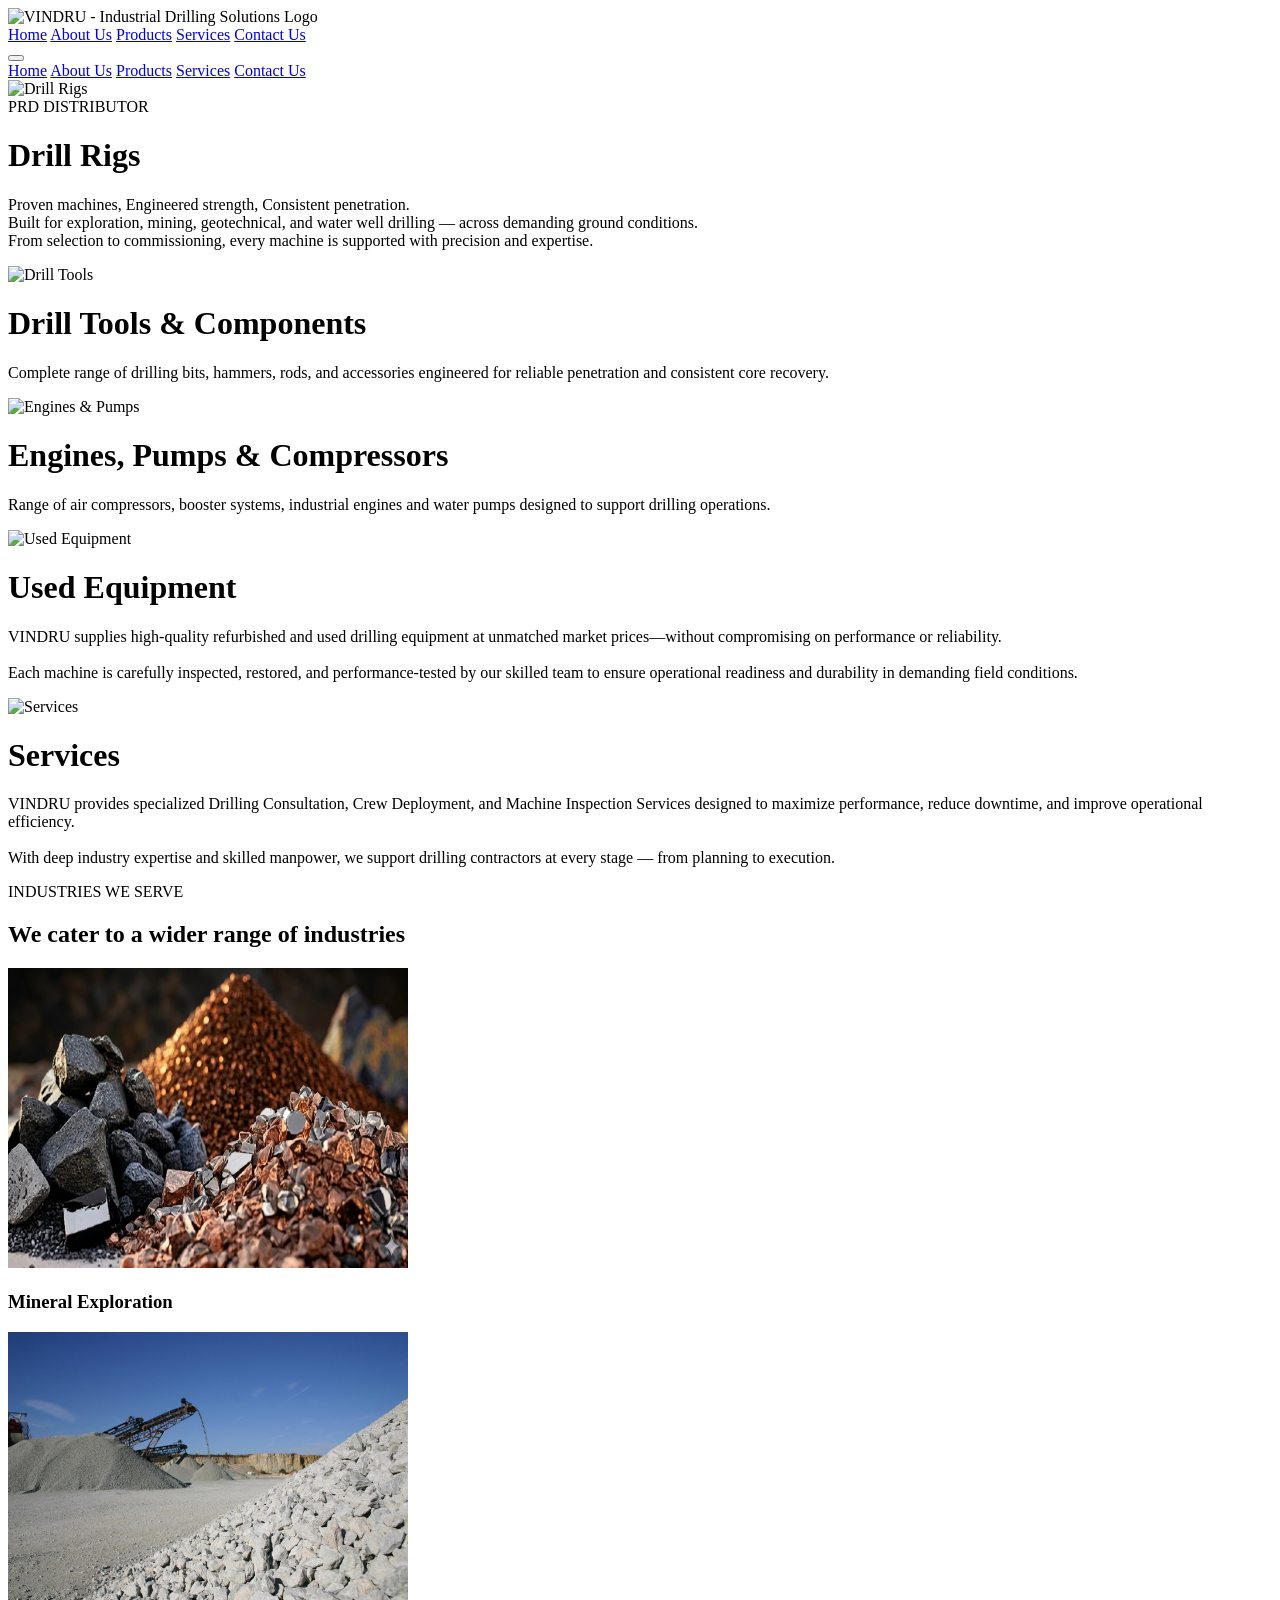
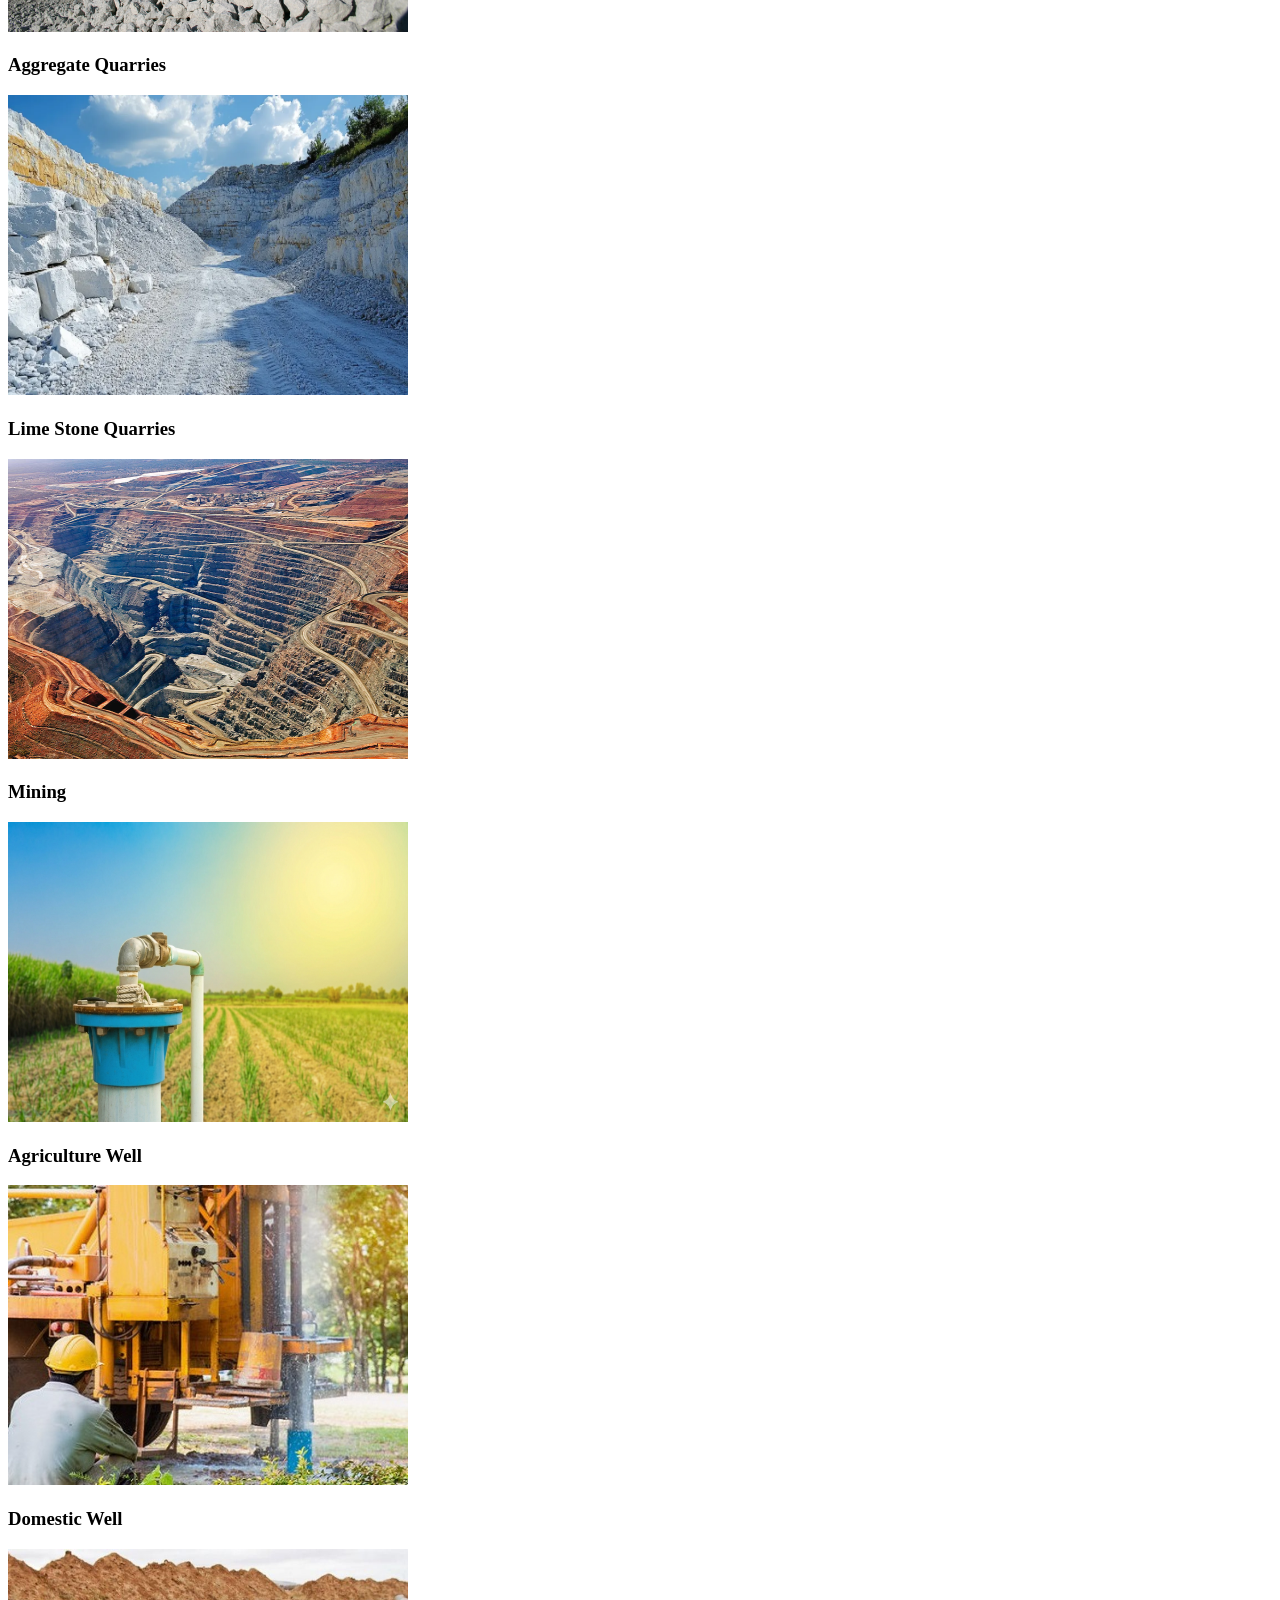
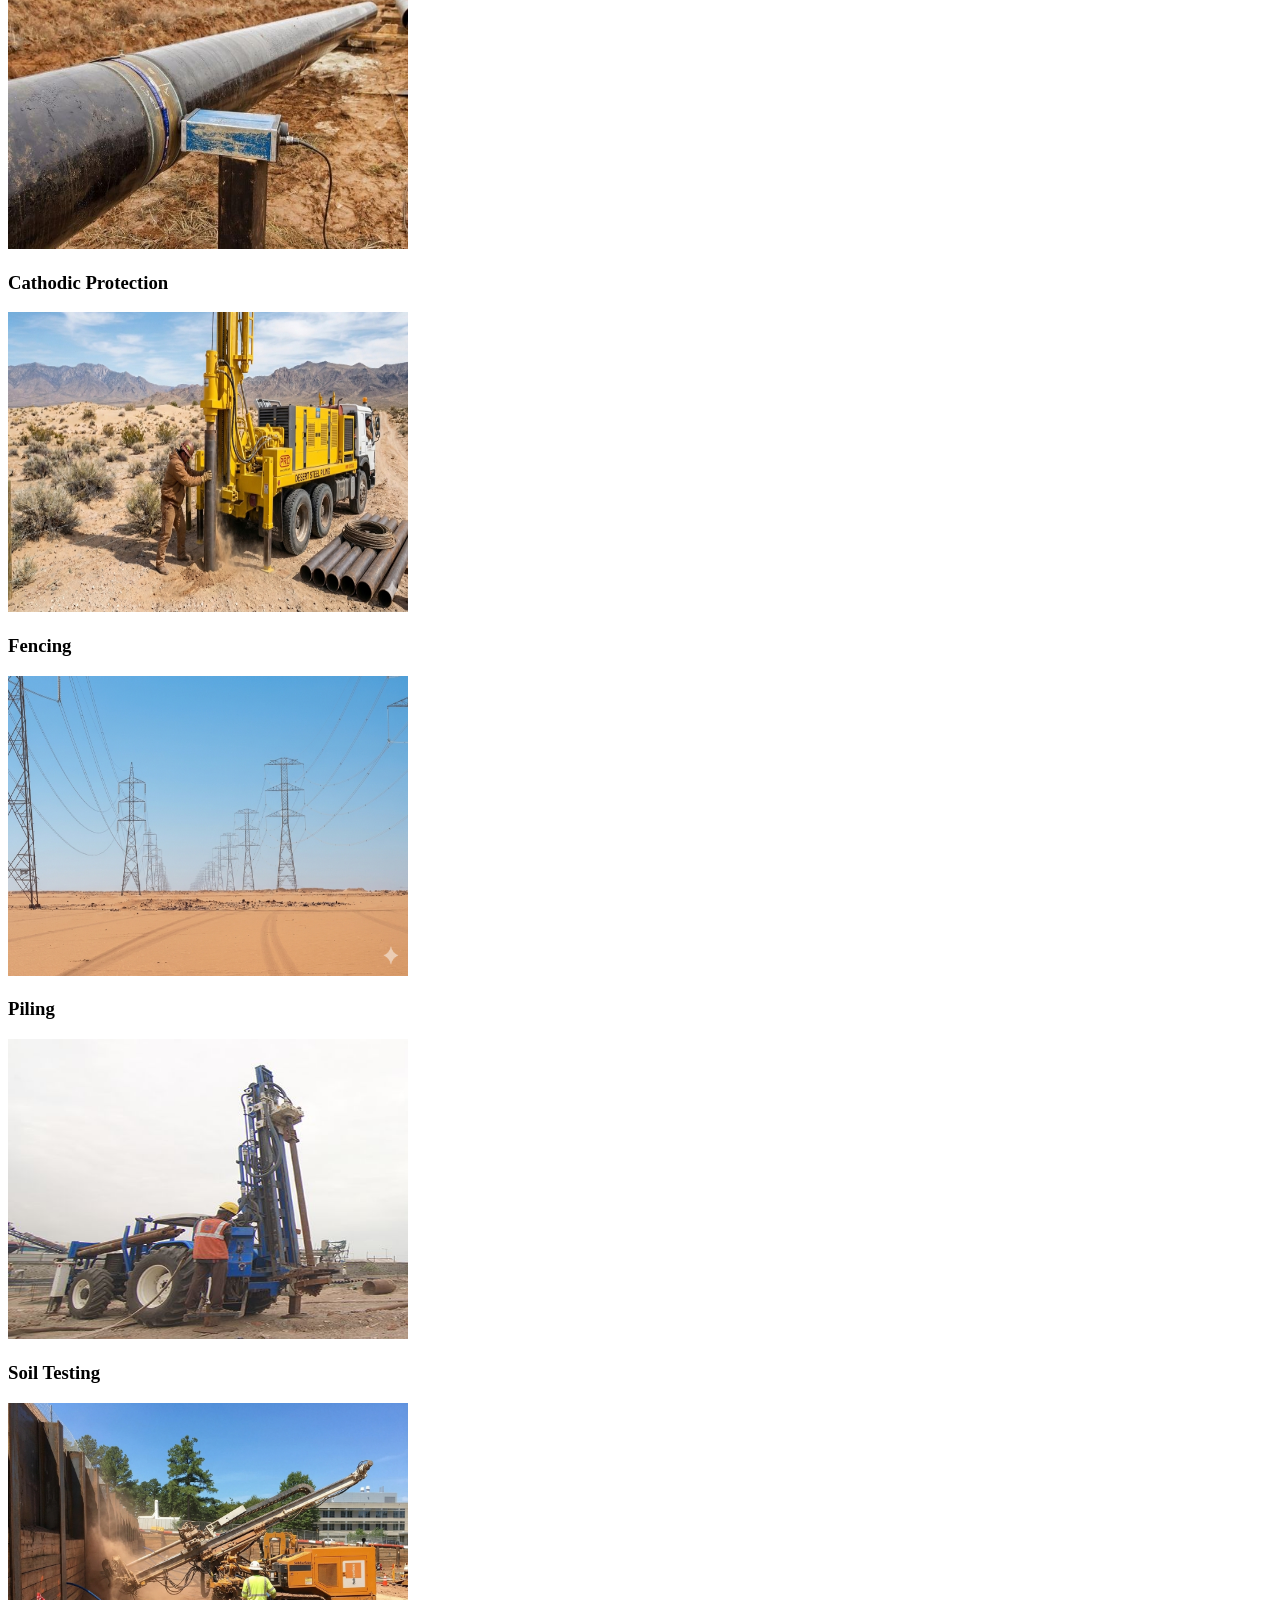
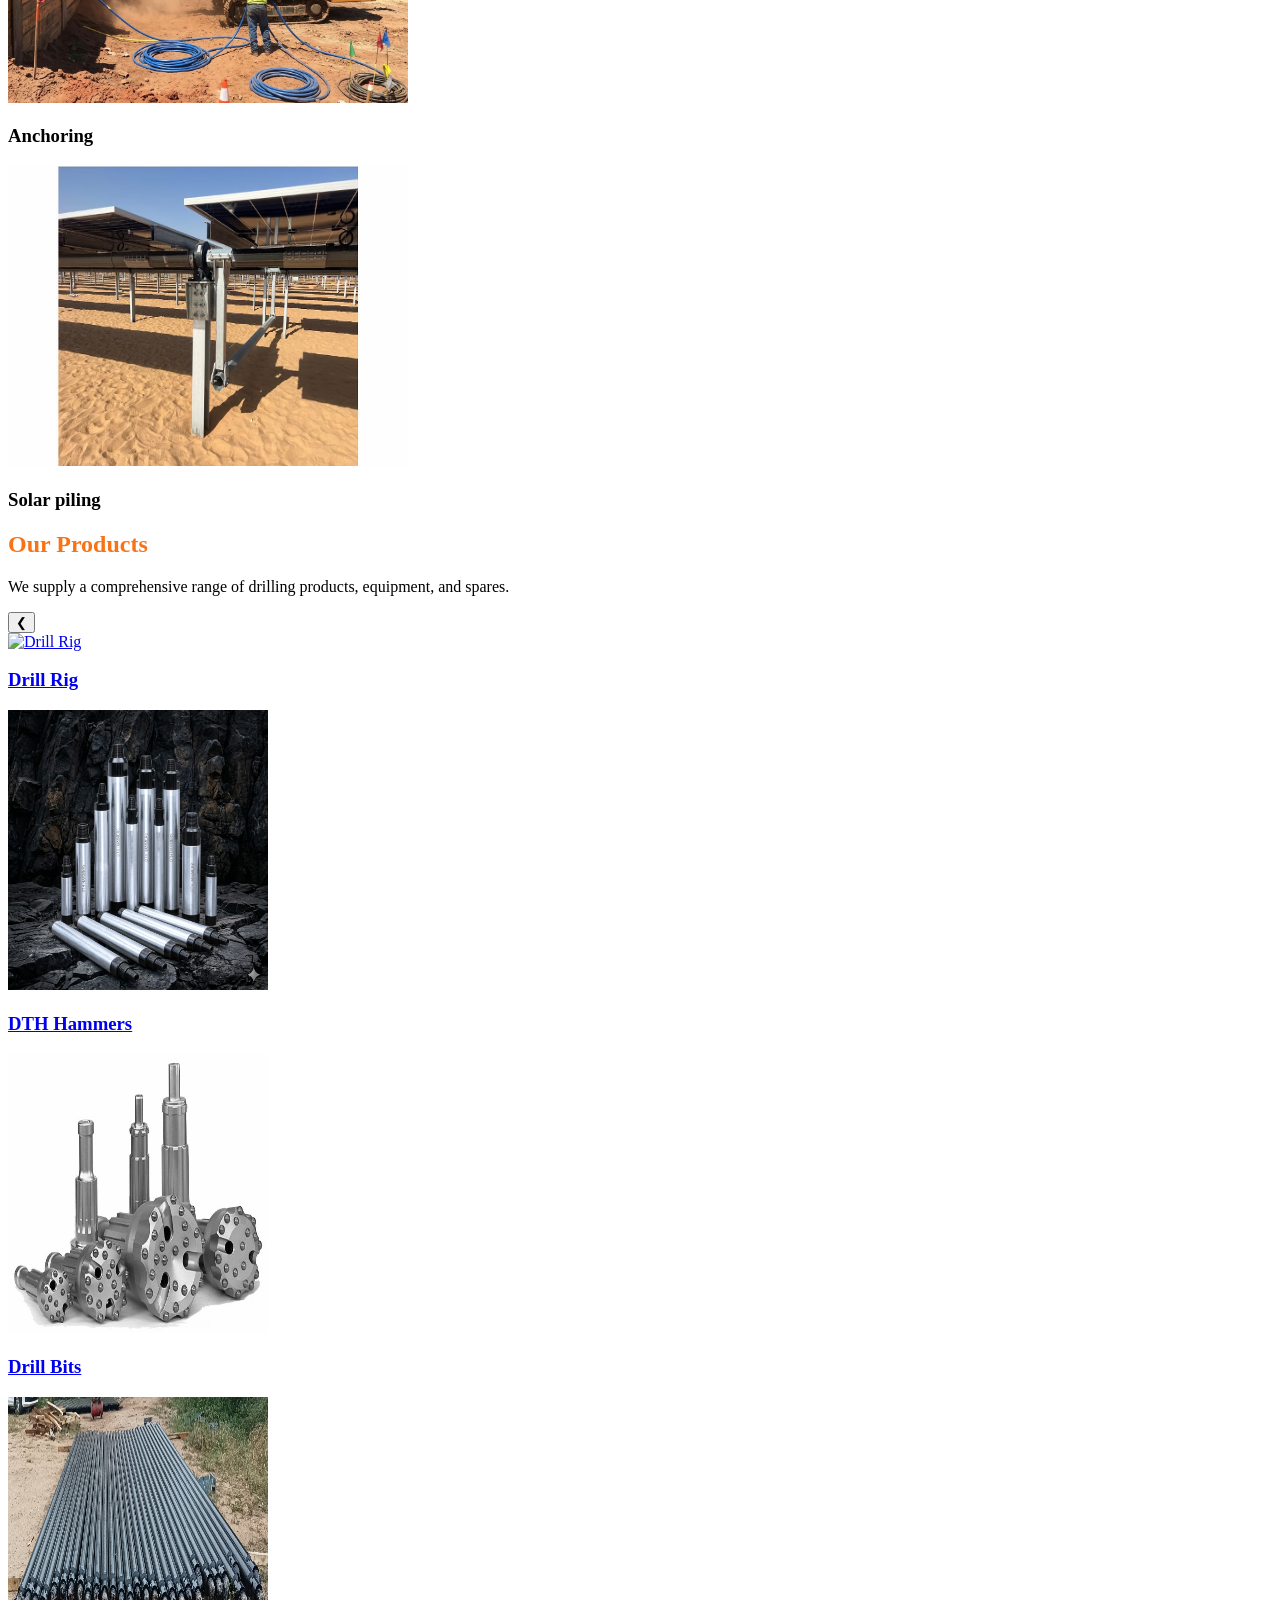
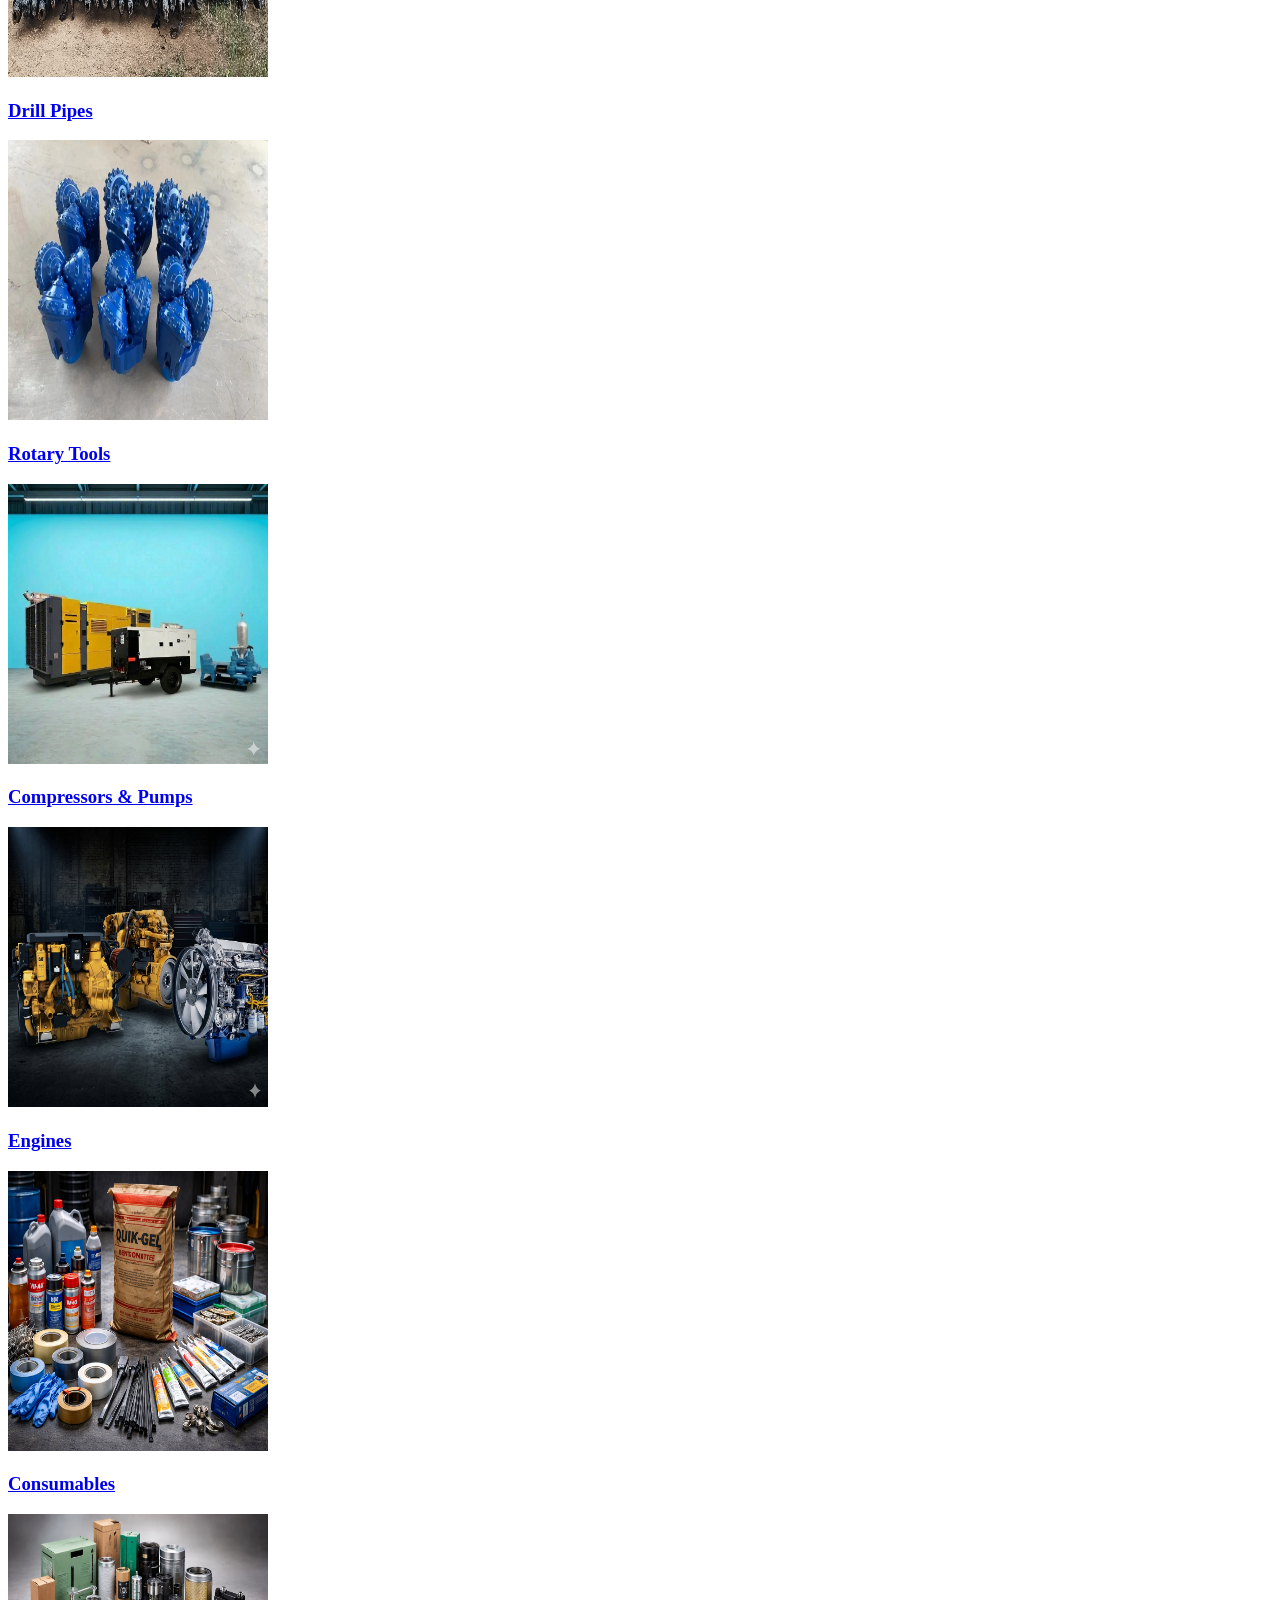
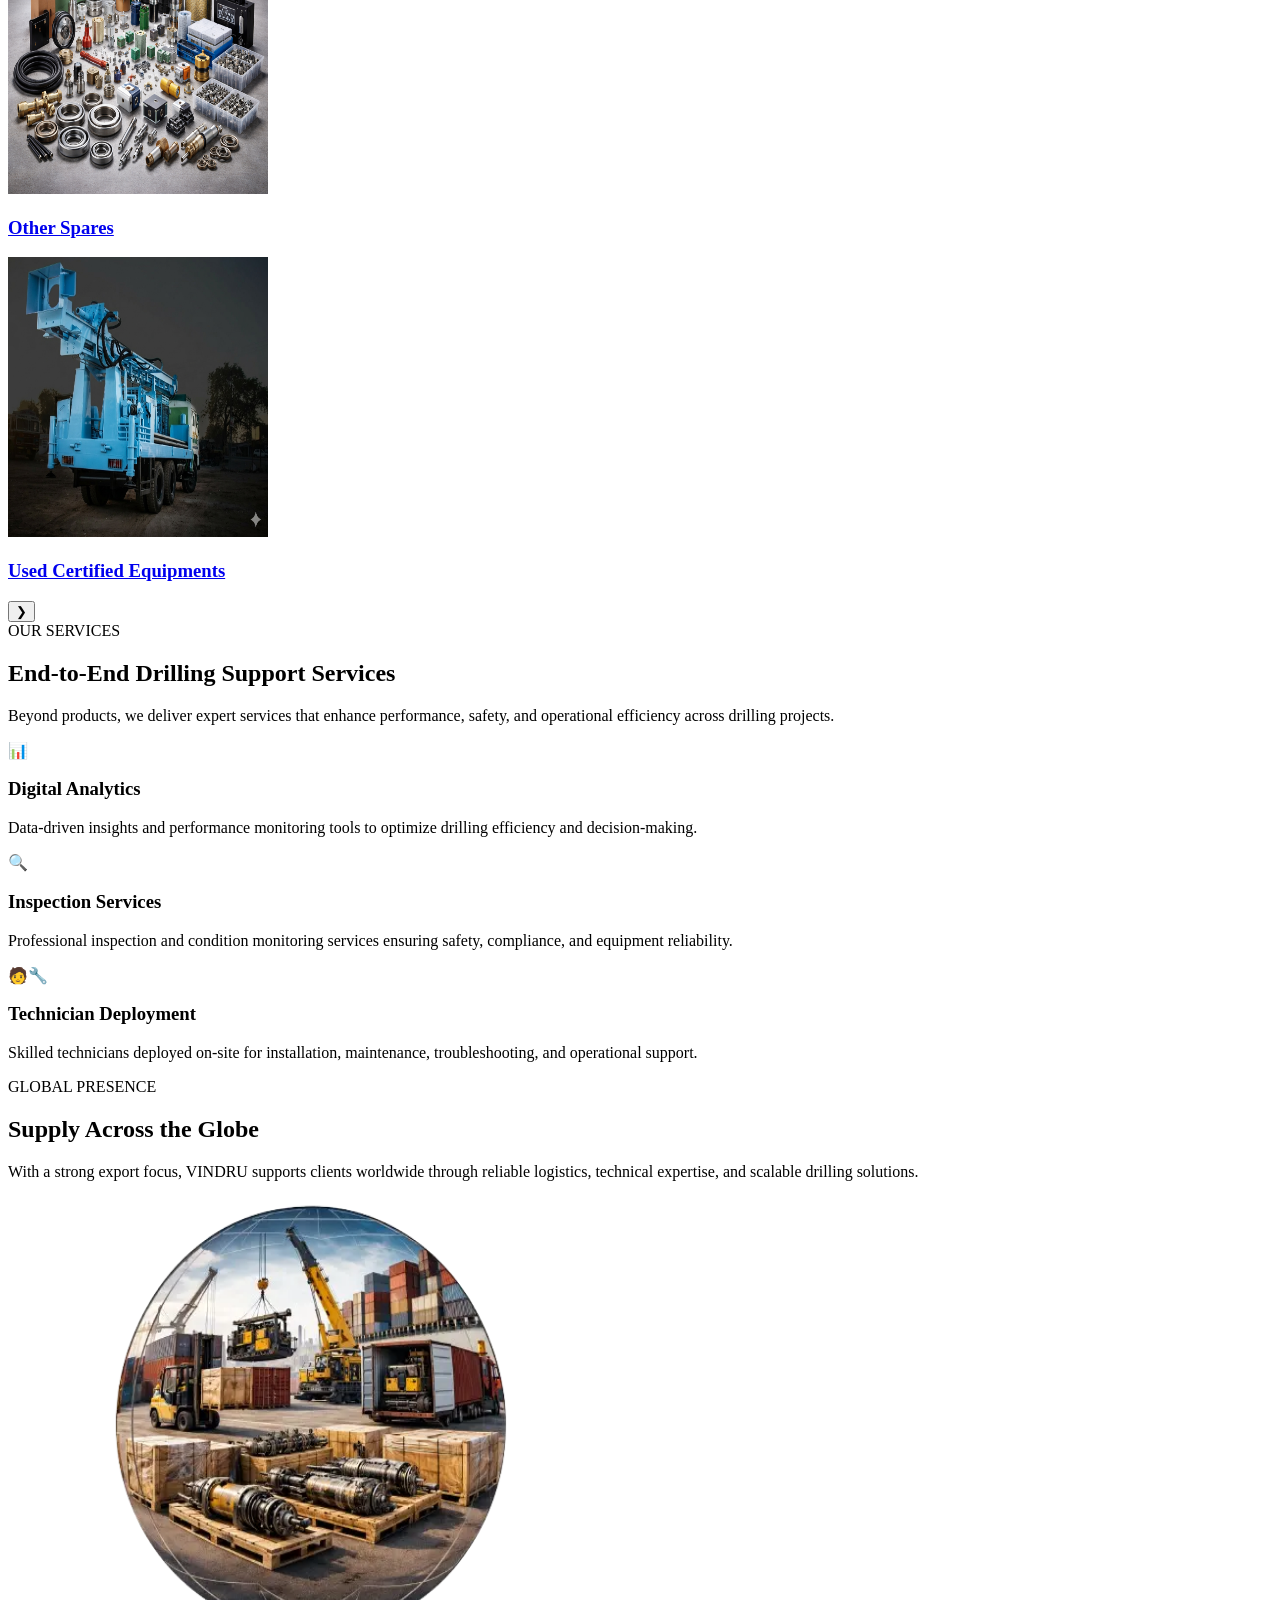
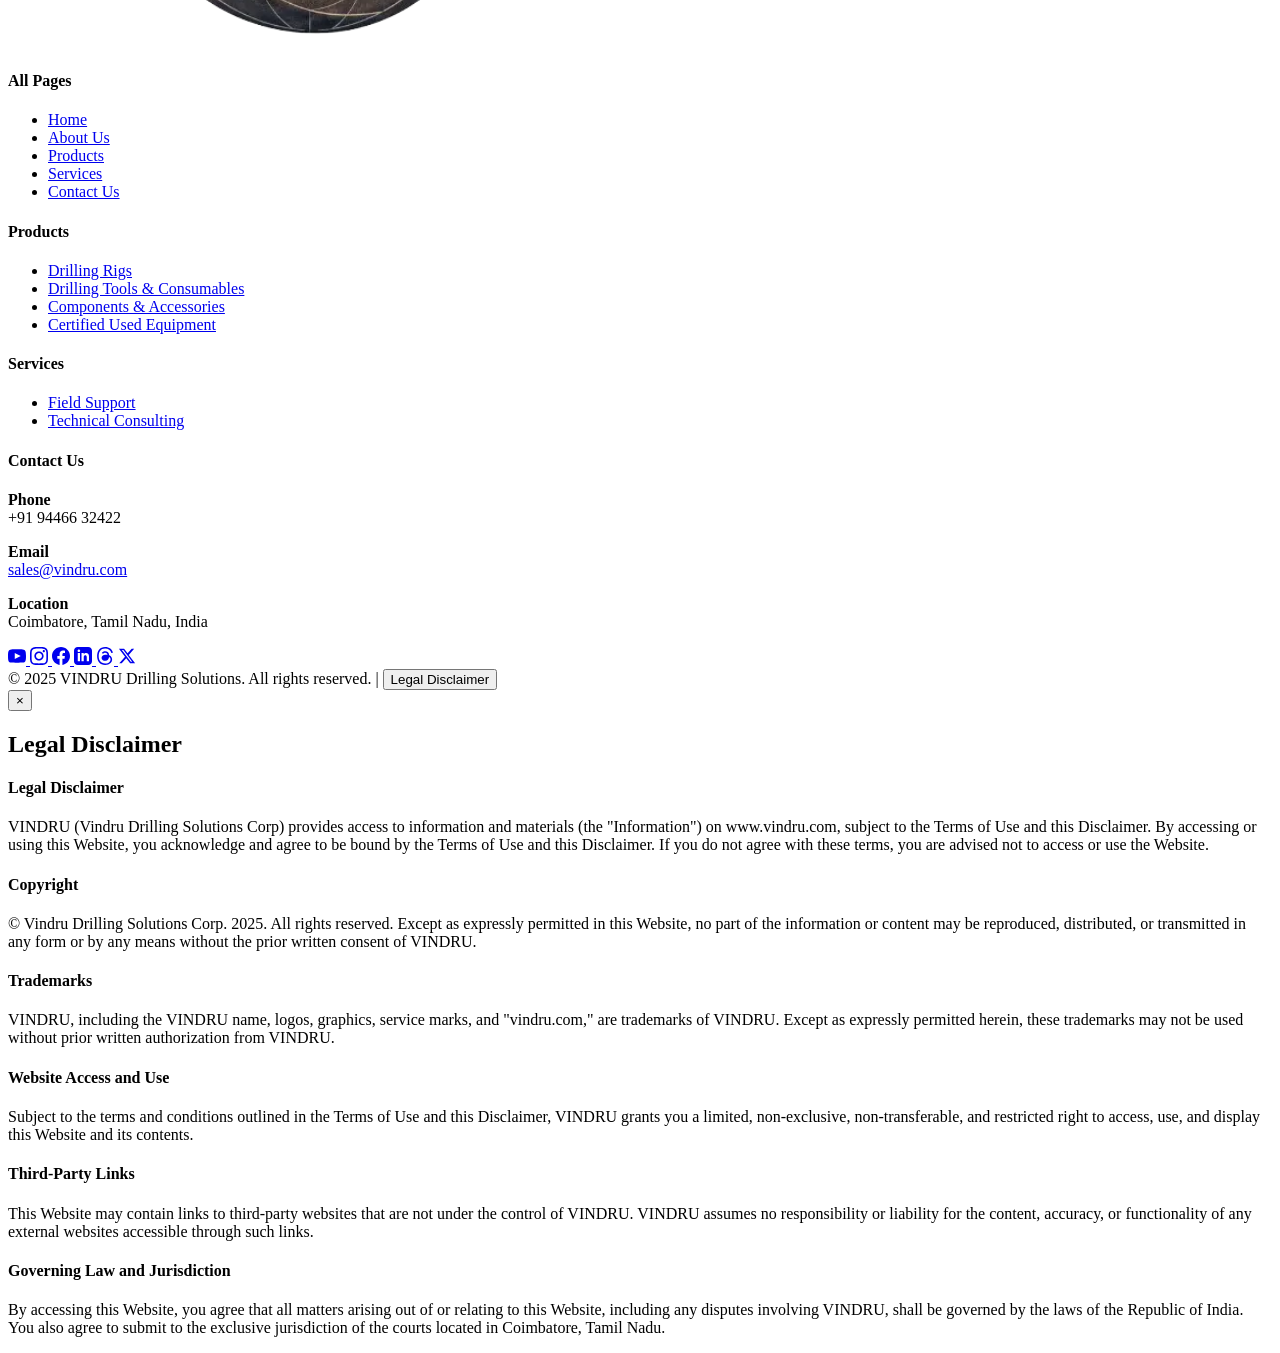
==== index.html @ ff0b1b3e "Add files via upload" ====
<!DOCTYPE html>
<html lang="en">
<head>
  <meta charset="UTF-8" />
  <meta name="viewport" content="width=device-width, initial-scale=1.0" />
  <meta name="description" content="VINDRU - Leading provider of industrial drilling solutions, equipment, and services for mining, construction, and water well applications worldwide.">
  <meta name="keywords" content="drilling solutions, industrial drilling, mining equipment, drill rigs, drilling tools, PRD distributor, drilling services">
  <meta name="author" content="VINDRU Drilling Solutions">
  
  <meta property="og:type" content="website">
  <meta property="og:title" content="VINDRU | Industrial Drilling Solutions">
  <meta property="og:description" content="Leading provider of drilling equipment, tools, and services for mining, construction, and water well applications.">
  <meta property="og:image" content="https://vindru.com/Vindru-LOGO-New.png">
  <meta property="og:url" content="https://vindru.com">
  
  <meta name="twitter:card" content="summary_large_image">
  <meta name="twitter:title" content="VINDRU | Industrial Drilling Solutions">
  <meta name="twitter:description" content="Professional drilling equipment and services for global industrial applications.">
  
  <link rel="icon" type="image/png" href="Vindru-LOGO-New.png">
  
  <title>VINDRU | Industrial Drilling Solutions</title>
  
  <link rel="preload" href="style.css" as="style">
  <link rel="preload" href="Vindru-LOGO-New.png" as="image">
  <link rel="preload" href="vindru-hero-1.png" as="image">
  <link rel="preload" href="vindru-hero-1-mobile.png" as="image" media="(max-width: 900px)">
  
  <link rel="stylesheet" href="style.css" />
  <link rel="stylesheet" href="mobile-fixes.css?v=3">
  <link rel="stylesheet" href="hero-carousel.css">
  
  <script type="application/ld+json">
  {
    "@context": "https://schema.org",
    "@type": "Organization",
    "name": "VINDRU Drilling Solutions",
    "url": "https://vindru.com",
    "logo": "https://vindru.com/Vindru-LOGO-New.png",
    "description": "Industrial drilling solutions provider",
    "address": {
      "@type": "PostalAddress",
      "addressLocality": "Coimbatore",
      "addressRegion": "Tamil Nadu",
      "addressCountry": "IN"
    },
    "contactPoint": {
      "@type": "ContactPoint",
      "telephone": "+91-94466-32422",
      "contactType": "Sales",
      "email": "sales@vindru.com"
    },
    "sameAs": [
      "https://www.youtube.com/channel/UCEq1wy_FFFC4MEOsQ54iNhQ",
      "https://www.instagram.com/vindru.drilling/",
      "https://www.facebook.com/profile.php?id=61580709692416",
      "https://www.linkedin.com/company/vindru/",
      "https://www.threads.net/@vindru.drilling",
      "https://x.com/vindru_drilling"
    ]
  }
  </script>
</head>
<body>

<!-- NAVBAR -->
<header class="navbar">
  <div class="nav-container">
    <div class="logo">
      <img src="Vindru-LOGO-New.png" alt="VINDRU - Industrial Drilling Solutions Logo" width="120" height="72" loading="eager">
    </div>
    <nav class="nav-links">
      <a href="home.html">Home</a>
      <a href="about.html">About Us</a>
      <a href="products-new.html">Products</a>
      <a href="services.html">Services</a>
      <a href="contact.html">Contact Us</a>
    </nav>
    <button class="menu-toggle" id="menuToggle" aria-label="Toggle navigation menu" aria-expanded="false">
      <span aria-hidden="true"></span>
      <span aria-hidden="true"></span>
      <span aria-hidden="true"></span>
    </button>
  </div>
</header>

<div class="menu-overlay" id="menuOverlay" role="dialog" aria-label="Mobile navigation menu">
  <nav class="menu-links" role="navigation">
    <a href="home.html">Home</a>
    <a href="about.html">About Us</a>
    <a href="products-new.html">Products</a>
    <a href="services.html">Services</a>
    <a href="contact.html">Contact Us</a>
  </nav>
</div>

<!-- HERO CAROUSEL - DESKTOP -->
<section class="hero-carousel">
  <div class="hero-slides-wrapper">
    <div class="hero-slide active" style="background-image: url('vindru-hero-1.png')">
      <div class="hero-gradient"></div>
      <img src="prd-logo.webp" alt="PRD Logo" class="hero-logo">
      <div class="hero-container">
        <div class="hero-badge">Authorized Distributor & Reseller of PRD RIGS</div>
        <h1 class="hero-title">Industry-Proven <span class="hero-highlight"><br>Drill Rigs</span></h1>
        <p class="hero-desc"><strong style="color:#ffffff;">Proven machines, Engineered strength, Consistent penetration.</strong><br>Built for exploration, mining, geotechnical, and water well drilling — across demanding ground conditions.<br><br>From selection to commissioning, every machine is supported with precision and expertise by VINDRU.</p>
        <div class="hero-buttons">
          <a href="products-new.html#drilling-rigs" class="hero-btn-primary">Explore Rigs →</a>
          <a href="contact.html" class="hero-btn-secondary">Get Quote</a>
        </div>
        
      </div>
    </div>
    <div class="hero-slide" style="background-image: url('hero-slide-2.png')">
      <div class="hero-gradient"></div>
      <div class="hero-container">
       
        <h1 class="hero-title">Drill Tools & <span class="hero-highlight">Components</span></h1>
        <p class="hero-desc">Complete range of drilling bits, hammers, rods, and accessories engineered for reliable penetration and consistent core recovery.</p>
        <div class="hero-buttons">
          <a href="products-new.html#drilling-tools" class="hero-btn-primary">Explore Tools →</a>
          <a href="contact.html" class="hero-btn-secondary">Get Quote</a>
        </div>
              </div>
    </div>
    <div class="hero-slide" style="background-image: url('hero-slide-3.png')">
      <div class="hero-gradient"></div>
      <div class="hero-container">
       
        <h1 class="hero-title">Engines, Pumps & <span class="hero-highlight">Compressors</span></h1>
        <p class="hero-desc">Range of air compressors, booster systems, industrial engines and water pumps designed to support drilling operations.</p>
        <div class="hero-buttons">
          <a href="products-new.html#components" class="hero-btn-primary">Explore Components →</a>
          <a href="contact.html" class="hero-btn-secondary">Get Quote</a>
        </div>
       
      </div>
    </div>
    <div class="hero-slide" style="background-image: url('usedequip-2.png')">
      <div class="hero-gradient"></div>
      <div class="hero-container">
       
        <h1 class="hero-title">Used <span class="hero-highlight">Equipment</span></h1>
        <p class="hero-desc">VINDRU supplies high-quality refurbished and used drilling equipment at unmatched market prices—without compromising on performance or reliability. <br> <br>Each machine is carefully inspected, restored, and performance-tested by our skilled team to ensure operational readiness and durability in demanding field conditions.</p>
        <div class="hero-buttons">
          <a href="products-new.html#used-equipment" class="hero-btn-primary">View Equipment →</a>
          <a href="contact.html" class="hero-btn-secondary">Get Quote</a>
        </div>
       
      </div>
    </div>
    <div class="hero-slide" style="background-image: url('vindru-hero-5.png')">
      <div class="hero-gradient"></div>
      <div class="hero-container">
      
        <h1 class="hero-title">Expert <span class="hero-highlight">Services</span></h1>
        <p class="hero-desc">VINDRU provides specialized Drilling Consultation, Crew Deployment, and Machine Inspection Services designed to maximize performance, reduce downtime, and improve operational efficiency. <br> <br> With deep industry expertise and skilled manpower, we support drilling contractors at every stage — from planning to execution. </p>
        <div class="hero-buttons">
          <a href="services.html" class="hero-btn-primary">Our Services →</a>
          <a href="contact.html" class="hero-btn-secondary">Get Quote</a>
        </div>
        
      </div>
    </div>
  </div>
  <button class="hero-arrow left" onclick="changeSlide(-1)">&#10094;</button>
  <button class="hero-arrow right" onclick="changeSlide(1)">&#10095;</button>
  <div class="hero-dots">
    <span class="dot active" onclick="goToSlide(0)"></span>
    <span class="dot" onclick="goToSlide(1)"></span>
    <span class="dot" onclick="goToSlide(2)"></span>
    <span class="dot" onclick="goToSlide(3)"></span>
    <span class="dot" onclick="goToSlide(4)"></span>
  </div>
</section>

<!-- MOBILE HERO - VERTICAL SCROLL -->
<div class="mobile-hero">
  <div class="mobile-hero-section">
    <div class="mobile-hero-bg"><img src="vindru-hero-1-mobile.png" alt="Drill Rigs"></div>
    <div class="mobile-hero-overlay"></div>
    <div class="mobile-hero-content">
      <div class="mobile-hero-tag">PRD DISTRIBUTOR</div>
      <h1 class="mobile-hero-title">Drill Rigs</h1>
      <p class="mobile-hero-desc">Proven machines, Engineered strength, Consistent penetration.<br>Built for exploration, mining, geotechnical, and water well drilling — across demanding ground conditions.<br> From selection to commissioning, every machine is supported with precision and expertise.</p>
    </div>
  </div>
  <div class="mobile-hero-section">
    <div class="mobile-hero-bg"><img src="vindru-hero-2-mobile.png" alt="Drill Tools"></div>
    <div class="mobile-hero-overlay"></div>
    <div class="mobile-hero-content">
      <h1 class="mobile-hero-title">Drill Tools & Components</h1>
      <p class="mobile-hero-desc">Complete range of drilling bits, hammers, rods, and accessories engineered for reliable penetration and consistent core recovery.</p>
    </div>
  </div>
  <div class="mobile-hero-section">
    <div class="mobile-hero-bg"><img src="vindru-hero-3-mobile.png" alt="Engines & Pumps"></div>
    <div class="mobile-hero-overlay"></div>
    <div class="mobile-hero-content">
      <h1 class="mobile-hero-title">Engines, Pumps & Compressors</h1>
      <p class="mobile-hero-desc">Range of air compressors, booster systems, industrial engines and water pumps designed to support drilling operations.</p>
    </div>
  </div>
  <div class="mobile-hero-section">
    <div class="mobile-hero-bg"><img src="vindru-hero-4.png" alt="Used Equipment"></div>
    <div class="mobile-hero-overlay"></div>
    <div class="mobile-hero-content">
      
      <h1 class="mobile-hero-title">Used Equipment</h1>
      <p class="mobile-hero-desc">VINDRU supplies high-quality refurbished and used drilling equipment at unmatched market prices—without compromising on performance or reliability. <br><br>Each machine is carefully inspected, restored, and performance-tested by our skilled team to ensure operational readiness and durability in demanding field conditions.</p>
    </div>
  </div>
  <div class="mobile-hero-section">
    <div class="mobile-hero-bg"><img src="vindru-hero-5-mobile.png" alt="Services"></div>
    <div class="mobile-hero-overlay"></div>
    <div class="mobile-hero-content">
      
      <h1 class="mobile-hero-title">Services</h1>
      <p class="mobile-hero-desc">VINDRU provides specialized Drilling Consultation, Crew Deployment, and Machine Inspection Services designed to maximize performance, reduce downtime, and improve operational efficiency. <br> <br> With deep industry expertise and skilled manpower, we support drilling contractors at every stage — from planning to execution.</p>
    </div>
  </div>
  <div class="mobile-hero-pagination">
    <div class="mobile-hero-dot active"></div>
    <div class="mobile-hero-dot"></div>
    <div class="mobile-hero-dot"></div>
    <div class="mobile-hero-dot"></div>
    <div class="mobile-hero-dot"></div>
  </div>
</div>

<script>
let currentSlideIndex = 0;

function changeSlide(direction) {
  const slides = document.querySelectorAll('.hero-slide');
  const dots = document.querySelectorAll('.dot');
  slides[currentSlideIndex].classList.remove('active');
  dots[currentSlideIndex].classList.remove('active');
  currentSlideIndex += direction;
  if (currentSlideIndex >= slides.length) currentSlideIndex = 0;
  if (currentSlideIndex < 0) currentSlideIndex = slides.length - 1;
  slides[currentSlideIndex].classList.add('active');
  dots[currentSlideIndex].classList.add('active');
}

function goToSlide(index) {
  const slides = document.querySelectorAll('.hero-slide');
  const dots = document.querySelectorAll('.dot');
  slides[currentSlideIndex].classList.remove('active');
  dots[currentSlideIndex].classList.remove('active');
  currentSlideIndex = index;
  slides[currentSlideIndex].classList.add('active');
  dots[currentSlideIndex].classList.add('active');
}

if (window.innerWidth <= 900) {
  const sections = document.querySelectorAll('.mobile-hero-section');
  const dots = document.querySelectorAll('.mobile-hero-dot');
  const observer = new IntersectionObserver((entries) => {
    entries.forEach(entry => {
      if (entry.isIntersecting) {
        const index = Array.from(sections).indexOf(entry.target);
        dots.forEach((dot, i) => dot.classList.toggle('active', i === index));
      }
    });
  }, { threshold: 0.5 });
  sections.forEach(section => observer.observe(section));
}
</script>

<section class="industries-section reveal section full-width" id="industries">
  <div class="industries-glass">
    <div class="industries-container">
      <div class="industries-content reveal">
        <span class="section-tag">INDUSTRIES WE SERVE</span>
        <h2>We cater to a wider range of industries</h2>
       
      </div>
      <div class="industries-grid">
        <div class="industry-card reveal">
          <img src="Mineral Exploration.png" alt="Mineral exp" loading="lazy" width="400" height="300">
          <h3>Mineral Exploration </h3>
          
        </div>
        <div class="industry-card reveal">
          <img src="Aggregate Quarries.jpg" alt="Aggregate Quarries" loading="lazy" width="400" height="300">
          <h3>Aggregate Quarries</h3>
          
        </div>
        <div class="industry-card reveal">
          <img src="Lime Stone Quarries.png" alt="Lime Stone Quarries" loading="lazy" width="400" height="300">
          <h3>Lime Stone Quarries</h3>
         
        </div>
        <div class="industry-card reveal">
          <img src="Mining.jpg" alt="Mining" loading="lazy" width="400" height="300">
          <h3>Mining </h3>
          
        </div>
        <div class="industry-card reveal">
          <img src="Agriculture Well.png" alt="Agriculture Well" loading="lazy" width="400" height="300">
          <h3>Agriculture Well</h3>
          
        </div>
        <div class="industry-card reveal">
          <img src="Domestic Well.jpg" alt="Domestic Well" loading="lazy" width="400" height="300">
          <h3>Domestic Well</h3>
          
        </div>
        <div class="industry-card reveal">
          <img src="Cathodic Protection.jpg" alt="Cathodic Protection " loading="lazy" width="400" height="300">
          <h3>Cathodic Protection</h3>
         
        </div>
        <div class="industry-card reveal">
          <img src="Fencing Piling.png" alt="Fencing" loading="lazy" width="400" height="300">
          <h3>Fencing</h3>
          
        </div>
        <div class="industry-card reveal">
          <img src="piling.png" alt="Piling" loading="lazy" width="400" height="300">
          <h3>Piling</h3>
          
        </div>
        <div class="industry-card reveal">
          <img src="Soil Testing.jpeg" alt="Soil Testing " loading="lazy" width="400" height="300">
          <h3>Soil Testing</h3>
          
        </div>
        <div class="industry-card reveal">
          <img src="Anchoring.png" alt="Anchoring" loading="lazy" width="400" height="300">
          <h3>Anchoring</h3>
          
        </div>
        <div class="industry-card reveal">
          <img src="Solar piling.png" alt="Solar piling" loading="lazy" width="400" height="300">
          <h3>Solar piling</h3>
          
        </div>
    </div>
</section>

<section class="products-section section full-width">
  <div class="container">
    <div class="products-header">
      
      <h2 class="section-title" style="color: #f97316;">Our Products</h2>
      <p class="section-subtitle">We supply a comprehensive range of drilling products, equipment, and spares.</p>
    </div>
    <div class="products-wrapper">
      <button class="scroll-btn left" aria-label="Scroll left">&#10094;</button>
      <div class="products-scroll">
        <a href="products-new.html#rigs-core" class="product-card reveal"><div class="product-image"><img src="vindru-hero-1.png" alt="Drill Rig" loading="lazy" width="260" height="280"></div><h3>Drill Rig</h3></a>
        <a href="products-new.html#tools-hammers" class="product-card reveal"><div class="product-image"><img src="hammer.png" alt="Hammers" loading="lazy" width="260" height="280"></div><h3>DTH Hammers</h3></a>
        <a href="products-new.html#tools-bits" class="product-card reveal"><div class="product-image"><img src="DTH Bits.jpeg" alt="Drill Bits" loading="lazy" width="260" height="280"></div><h3>Drill Bits</h3></a>
        <a href="products-new.html#tools-rods" class="product-card reveal"><div class="product-image"><img src="Drill Pipes.jpg" alt="Drill Pipes" loading="lazy" width="260" height="280"></div><h3>Drill Pipes</h3></a>
        <a href="products-new.html#tools-accessories" class="product-card reveal"><div class="product-image"><img src="ROTARY-OG.webp" alt="Rotary Tools" loading="lazy" width="260" height="280"></div><h3>Rotary Tools</h3></a>
        <a href="products-new.html#comp-compressors" class="product-card reveal"><div class="product-image"><img src="compressors-and-pumps.png" alt="Compressors & Pumps" loading="lazy" width="260" height="280"></div><h3>Compressors & Pumps</h3></a>
        <a href="products-new.html#comp-boosters" class="product-card reveal"><div class="product-image"><img src="engines.png" alt="Engines" loading="lazy" width="260" height="280"></div><h3>Engines</h3></a>
        <a href="products-new.html#tools-fluids" class="product-card reveal"><div class="product-image"><img src="consumables.png" alt="Consumables" loading="lazy" width="260" height="280"></div><h3>Consumables</h3></a>
        <a href="products-new.html#comp-spares" class="product-card reveal"><div class="product-image"><img src="spares.png" alt="Other Spares" loading="lazy" width="260" height="280"></div><h3>Other Spares</h3></a>
        <a href="products-new.html#rigs" class="product-card reveal"><div class="product-image"><img src="usedequip-2.png" alt="Used Certified Equipment" loading="lazy" width="260" height="280"></div><h3>Used Certified Equipments</h3></a>
      </div>
      <button class="scroll-btn right" aria-label="Scroll right">&#10095;</button>
    </div>
</section>

<section class="services-section section full-width" id="services">
  <div class="services-header reveal">
    <span class="services-tag">OUR SERVICES</span>
    <h2 class="section-title">End-to-End Drilling Support Services</h2>
    <p class="section-subtitle">Beyond products, we deliver expert services that enhance performance, safety, and operational efficiency across drilling projects.</p>
  </div>
  <div class="services-grid">
    <div class="service-card reveal"><div class="service-icon">📊</div><h3>Digital Analytics</h3><p>Data-driven insights and performance monitoring tools to optimize drilling efficiency and decision-making.</p></div>
    <div class="service-card reveal"><div class="service-icon">🔍</div><h3>Inspection Services</h3><p>Professional inspection and condition monitoring services ensuring safety, compliance, and equipment reliability.</p></div>
    <div class="service-card reveal"><div class="service-icon">🧑🔧</div><h3>Technician Deployment</h3><p>Skilled technicians deployed on-site for installation, maintenance, troubleshooting, and operational support.</p></div>
</section>

<section class="global-section reveal section full-width">
  <div class="global-container">
    <div class="global-content">
      <span class="section-tag">GLOBAL PRESENCE</span>
      <h2>Supply Across the Globe</h2>
      <p>With a strong export focus, VINDRU supports clients worldwide through reliable logistics, technical expertise, and scalable drilling solutions. </p>
    </div>
    <div class="global-image">
      <img src="global-2.webp" alt="Global Presence Map" loading="lazy" width="600" height="450">
    </div>
</section>

<footer class="vindru-footer">
  <div class="footer-wrapper">
    <div class="footer-container">
      <div class="footer-col">
        <h4>All Pages</h4>
        <ul>
          <li><a href="home.html">Home</a></li>
          <li><a href="about.html">About Us</a></li>
          <li><a href="products-new.html">Products</a></li>
          <li><a href="services.html">Services</a></li>
          <li><a href="contact.html">Contact Us</a></li>
        </ul>
      </div>
      <div class="footer-col">
        <h4>Products</h4>
        <ul>
          <li><a href="products-new.html#vin-saver">Drilling Rigs</a></li>
          <li><a href="products-new.html#drilling-tools">Drilling Tools & Consumables</a></li>
          <li><a href="products-new.html#components">Components & Accessories</a></li>
          <li><a href="products-new.html#used-equipment">Certified Used Equipment</a></li>
        </ul>
      </div>
      <div class="footer-col">
        <h4>Services</h4>
        <ul>
          <li><a href="services.html#field-support">Field Support</a></li>
          <li><a href="services.html#technical-consulting">Technical Consulting</a></li>
        </ul>
      </div>
      <div class="footer-col footer-contact">
        <h4>Contact Us</h4>
        <p><strong>Phone</strong><br>+91 94466 32422</p>
        <p><strong>Email</strong><br><a href="mailto:sales@vindru.com">sales@vindru.com</a></p>
        <p><strong>Location</strong><br>Coimbatore, Tamil Nadu, India</p>
      <div class="footer-socials">
        <!-- YouTube -->
        <a href="https://www.youtube.com/channel/UCEq1wy_FFFC4MEOsQ54iNhQ" target="_blank" rel="noopener" aria-label="YouTube">
          <svg width="18" height="18" fill="currentColor" viewBox="0 0 24 24"><path d="M19.615 3.184c-3.604-.246-11.631-.245-15.23 0-3.897.266-4.356 2.62-4.385 8.816.029 6.185.484 8.549 4.385 8.816 3.6.245 11.626.246 15.23 0 3.897-.266 4.356-2.62 4.385-8.816-.029-6.185-.484-8.549-4.385-8.816zm-10.615 12.816v-8l8 3.993-8 4.007z"/></svg>
        </a>
        <!-- Instagram -->
        <a href="https://www.instagram.com/vindru.drilling/" target="_blank" rel="noopener" aria-label="Instagram">
          <svg width="18" height="18" fill="currentColor" viewBox="0 0 24 24"><path d="M12 2.163c3.204 0 3.584.012 4.85.07 3.252.148 4.771 1.691 4.919 4.919.058 1.265.069 1.645.069 4.849 0 3.205-.012 3.584-.069 4.849-.149 3.225-1.664 4.771-4.919 4.919-1.266.058-1.644.07-4.85.07-3.204 0-3.584-.012-4.849-.07-3.26-.149-4.771-1.699-4.919-4.92-.058-1.265-.07-1.644-.07-4.849 0-3.204.013-3.583.07-4.849.149-3.227 1.664-4.771 4.919-4.919 1.266-.057 1.645-.069 4.849-.069zm0-2.163c-3.259 0-3.667.014-4.947.072-4.358.2-6.78 2.618-6.98 6.98-.059 1.281-.073 1.689-.073 4.948 0 3.259.014 3.668.072 4.948.2 4.358 2.618 6.78 6.98 6.98 1.281.058 1.689.072 4.948.072 3.259 0 3.668-.014 4.948-.072 4.354-.2 6.782-2.618 6.979-6.98.059-1.28.073-1.689.073-4.948 0-3.259-.014-3.667-.072-4.947-.196-4.354-2.617-6.78-6.979-6.98-1.281-.059-1.69-.073-4.949-.073zm0 5.838c-3.403 0-6.162 2.759-6.162 6.162s2.759 6.163 6.162 6.163 6.162-2.759 6.162-6.163c0-3.403-2.759-6.162-6.162-6.162zm0 10.162c-2.209 0-4-1.79-4-4 0-2.209 1.791-4 4-4s4 1.791 4 4c0 2.21-1.791 4-4 4zm6.406-11.845c-.796 0-1.441.645-1.441 1.44s.645 1.44 1.441 1.44c.795 0 1.439-.645 1.439-1.44s-.644-1.44-1.439-1.44z"/></svg>
        </a>
        <!-- Facebook NEW -->
        <a href="https://www.facebook.com/profile.php?id=61580709692416" target="_blank" rel="noopener" aria-label="Facebook">
          <svg width="18" height="18" fill="currentColor" viewBox="0 0 24 24"><path d="M24 12.073c0-6.627-5.373-12-12-12s-12 5.373-12 12c0 5.99 4.388 10.954 10.125 11.854v-8.385H7.078v-3.47h3.047V9.43c0-3.007 1.792-4.669 4.533-4.669 1.312 0 2.686.235 2.686.235v2.953H15.83c-1.491 0-1.956.925-1.956 1.874v2.25h3.328l-.532 3.47h-2.796v8.385C19.612 23.027 24 18.062 24 12.073z"/></svg>
        </a>
        <!-- LinkedIn (unchanged) -->
        <a href="https://www.linkedin.com/company/vindru" target="_blank" rel="noopener" aria-label="LinkedIn">
          <svg width="18" height="18" fill="currentColor" viewBox="0 0 24 24"><path d="M19 0h-14c-2.761 0-5 2.239-5 5v14c0 2.761 2.239 5 5 5h14c2.762 0 5-2.239 5-5v-14c0-2.761-2.238-5-5-5zm-11 19h-3v-11h3v11zm-1.5-12.268c-.966 0-1.75-.79-1.75-1.764s.784-1.764 1.75-1.764 1.75.79 1.75 1.764-.783 1.764-1.75 1.764zm13.5 12.268h-3v-5.604c0-3.368-4-3.113-4 0v5.604h-3v-11h3v1.765c1.396-2.586 7-2.777 7 2.476v6.759z"/></svg>
        </a>
        <!-- Threads NEW -->
        <a href="https://www.threads.net/@vindru.drilling" target="_blank" rel="noopener" aria-label="Threads">
          <svg width="18" height="18" fill="currentColor" viewBox="0 0 24 24"><path d="M12.186 24h-.007c-3.581-.024-6.334-1.205-8.184-3.509C2.35 18.44 1.5 15.586 1.473 12.01v-.017c.027-3.579.877-6.43 2.525-8.482C5.845 1.205 8.6.024 12.18 0h.014c2.746.02 5.043.725 6.826 2.098 1.677 1.29 2.858 3.13 3.509 5.467l-2.04.569c-1.104-3.96-3.898-5.984-8.304-6.015-2.91.022-5.11.936-6.54 2.717C4.307 6.504 3.616 8.914 3.594 12c.022 3.086.713 5.496 2.051 7.164 1.43 1.783 3.631 2.698 6.54 2.717 2.623-.02 4.358-.631 5.8-2.045 1.647-1.613 1.618-3.593 1.09-4.798-.31-.71-.873-1.3-1.634-1.75-.192 1.352-.622 2.446-1.284 3.272-.886 1.102-2.14 1.704-3.73 1.79-1.202.065-2.361-.218-3.259-.801-1.063-.689-1.685-1.74-1.752-2.964-.065-1.19.408-2.285 1.33-3.082.88-.76 2.119-1.207 3.583-1.291a13.853 13.853 0 0 1 3.02.142c-.126-.742-.375-1.332-.75-1.757-.513-.586-1.308-.883-2.359-.89h-.029c-.844 0-1.992.232-2.721 1.32L7.734 7.847c.98-1.454 2.568-2.256 4.478-2.256h.044c3.194.02 5.097 1.975 5.287 5.388.108.046.216.094.321.142 1.49.7 2.58 1.761 3.154 3.07.797 1.829.871 4.83-1.548 7.158C17.506 23.088 15.363 23.98 12.186 24z"/></svg>
        </a>
        <!-- X/Twitter -->
        <a href="https://x.com/vindru_drilling" target="_blank" rel="noopener" aria-label="X (Twitter)">
          <svg width="18" height="18" fill="currentColor" viewBox="0 0 24 24"><path d="M18.244 2.25h3.308l-7.227 8.26 8.502 11.24H16.17l-5.214-6.817L4.99 21.75H1.68l7.73-8.835L1.254 2.25H8.08l4.713 6.231zm-1.161 17.52h1.833L7.084 4.126H5.117z"/></svg>
        </a>
      </div>
      </div>
    </div>
    <div class="footer-bottom">
      © 2025 VINDRU Drilling Solutions. All rights reserved.
      <span class="footer-separator">|</span>
      <button id="openLegal" class="footer-legal-link">Legal Disclaimer</button>
    </div>
  </div>
</footer>

<!-- Legal Disclaimer Modal -->
<div id="legalModal" class="legal-modal">
  <div class="legal-box">
    <button class="legal-close" id="closeLegal">&times;</button>
    <h2>Legal Disclaimer</h2>
    <div class="legal-scroll">
      <h4>Legal Disclaimer</h4>
      <p>VINDRU (Vindru Drilling Solutions Corp) provides access to information and materials (the "Information") on www.vindru.com, subject to the Terms of Use and this Disclaimer. By accessing or using this Website, you acknowledge and agree to be bound by the Terms of Use and this Disclaimer. If you do not agree with these terms, you are advised not to access or use the Website.</p>
      <h4>Copyright</h4>
      <p>© Vindru Drilling Solutions Corp. 2025. All rights reserved. Except as expressly permitted in this Website, no part of the information or content may be reproduced, distributed, or transmitted in any form or by any means without the prior written consent of VINDRU.</p>
      <h4>Trademarks</h4>
      <p>VINDRU, including the VINDRU name, logos, graphics, service marks, and "vindru.com," are trademarks of VINDRU. Except as expressly permitted herein, these trademarks may not be used without prior written authorization from VINDRU.</p>
      <h4>Website Access and Use</h4>
      <p>Subject to the terms and conditions outlined in the Terms of Use and this Disclaimer, VINDRU grants you a limited, non-exclusive, non-transferable, and restricted right to access, use, and display this Website and its contents.</p>
      <h4>Third-Party Links</h4>
      <p>This Website may contain links to third-party websites that are not under the control of VINDRU. VINDRU assumes no responsibility or liability for the content, accuracy, or functionality of any external websites accessible through such links.</p>
      <h4>Governing Law and Jurisdiction</h4>
      <p>By accessing this Website, you agree that all matters arising out of or relating to this Website, including any disputes involving VINDRU, shall be governed by the laws of the Republic of India. You also agree to submit to the exclusive jurisdiction of the courts located in Coimbatore, Tamil Nadu.</p>
    </div>
  </div>
</div>

<script>
const elements = document.querySelectorAll('.reveal, .reveal-left, .reveal-right, .reveal-delay');
const observer = new IntersectionObserver(entries => { entries.forEach(entry => { if (entry.isIntersecting) { entry.target.classList.add('active'); observer.unobserve(entry.target); } }); }, { threshold: 0.15 });
elements.forEach(el => observer.observe(el));
</script>

<script src="products-scroll.js"></script>
<script src="reveal.js"></script>

<script>
const toggle = document.getElementById("menuToggle");
const overlay = document.getElementById("menuOverlay");
toggle.addEventListener("click", () => { overlay.classList.toggle("active"); });
overlay.addEventListener("click", () => { overlay.classList.remove("active"); });
</script>

<script>
const openLegal = document.getElementById("openLegal");
const closeLegal = document.getElementById("closeLegal");
const modal = document.getElementById("legalModal");

if(openLegal && closeLegal && modal) {
  openLegal.onclick = () => modal.classList.add("active");
  closeLegal.onclick = () => modal.classList.remove("active");
  modal.onclick = e => {
    if(e.target === modal) modal.classList.remove("active");
  };
}
</script>

</body>
</html>
---- mobile-fixes.css ----
/* ================================
   MOBILE HERO FIXES - REFERENCE STYLE
================================ */

@media (max-width: 768px) {
  
  /* HERO CONTAINER */
  .hero-carousel {
    height: calc(100vh - var(--nav-height));
    overflow: hidden;
  }

  /* HERO SLIDES */
  .hero-slide,
  .slide-leanoms {
    height: calc(100vh - var(--nav-height));
    position: relative;
    overflow: hidden;
  }

  /* BACKGROUND IMAGE - MOBILE VERTICAL FIT */
  .slide-leanoms::after {
    content: "";
    position: absolute;
    inset: 0;
    background-size: 50% auto !important;
    background-position: center 20% !important;
    background-repeat: no-repeat !important;
    background-color: #050a14;
    z-index: 1;
  }

  /* Mobile-specific images */
  .slide-leanoms[style*="vindru-hero-1.png"]::after {
    background-image: url('vindru-hero-1-mobile.png') !important;
  }

  .slide-leanoms[style*="vindru-hero-2.png"]::after {
    background-image: url('vindru-hero-2-mobile.png') !important;
  }

  .slide-leanoms[style*="vindru-hero-3.png"]::after {
    background-image: url('vindru-hero-3-mobile.png') !important;
  }

  .slide-leanoms[style*="vindru-hero-4.png"]::after {
    background-image: url('vindru-hero-4.png') !important;
  }

  .slide-leanoms[style*="vindru-hero-5.png"]::after {
    background-image: url('vindru-hero-5-mobile.png') !important;
  }

  /* OVERLAY - STRONG GRADIENT */
  .slide-leanoms::before {
    content: "";
    position: absolute;
    inset: 0;
    background: linear-gradient(
      180deg,
      rgba(0,0,0,0.7) 0%,
      rgba(0,0,0,0.5) 50%,
      rgba(0,0,0,0.8) 100%
    );
    z-index: 2;
  }

  /* TEXT CONTAINER - BOTTOM ALIGNED */
  .leanoms-wrap {
    position: relative;
    z-index: 3;
    height: 100%;
    display: flex;
    align-items: flex-end;
    justify-content: center;
    padding: 0 24px 60px;
    max-width: 100%;
  }

  .leanoms-text {
    max-width: 100%;
    width: 100%;
    text-align: center;
  }

  /* TEXT STYLING - BIGGER & BOLDER */
  .leanoms-title {
    font-size: 38px;
    line-height: 1.15;
    margin-bottom: 18px;
    color: #ffffff;
    font-weight: 800;
    text-shadow: 0 2px 15px rgba(0,0,0,0.9);
  }

  .leanoms-desc {
    font-size: 15px;
    line-height: 1.55;
    margin-bottom: 28px;
    color: #e2e8f0;
    max-width: 95%;
    display: -webkit-box;
    -webkit-line-clamp: 4;
    -webkit-box-orient: vertical;
    overflow: hidden;
  }

  .leanoms-eyebrow {
    font-size: 12px;
    letter-spacing: 2px;
    color: #f97316;
    font-weight: 700;
    margin-bottom: 14px;
    text-transform: uppercase;
  }

  .leanoms-btn {
    padding: 15px 32px;
    font-size: 15px;
    font-weight: 700;
    border-radius: 8px;
    box-shadow: 0 10px 30px rgba(249,115,22,0.5);
  }

  /* ARROWS POSITIONING */
  .hero-arrow {
    width: 44px;
    height: 44px;
    font-size: 20px;
    z-index: 9999;
  }

  .hero-arrow.left { 
    left: 16px; 
  }
  
  .hero-arrow.right { 
    right: 16px; 
  }
}

/* EXTRA SMALL MOBILE */
@media (max-width: 480px) {
  
  .leanoms-wrap {
    padding: 0 20px;
  }

  .leanoms-title {
    font-size: 32px;
  }

  .leanoms-desc {
    font-size: 14px;
    -webkit-line-clamp: 3;
  }

  .hero-arrow {
    width: 40px;
    height: 40px;
    font-size: 18px;
  }
}
---- hero-carousel.css ----
/* HERO CAROUSEL */
.hero-carousel {
  position: relative;
  height: calc(100vh - var(--nav-height));
  overflow: hidden;
}

.hero-logo {
  position: absolute;
  top: 40px;
  right: 60px;
  width: 180px;
  height: auto;
  z-index: 3;
  mix-blend-mode: multiply;
}

.hero-slides-wrapper {
  position: relative;
  height: 100%;
}

.hero-slide {
  position: absolute;
  width: 100%;
  height: 100%;
  background-size: cover;
  background-position: center;
  opacity: 0;
  pointer-events: none;
  transition: opacity 0.6s ease;
}

.hero-slide.active {
  opacity: 1;
  pointer-events: auto;
}

.hero-gradient {
  position: absolute;
  inset: 0;
  background: linear-gradient(90deg, rgba(0,0,0,0.85) 0%, rgba(0,0,0,0.4) 60%, transparent 100%);
}

.hero-container {
  position: relative;
  z-index: 2;
  max-width: 700px;
  padding: 0 80px;
  height: 100%;
  display: flex;
  flex-direction: column;
  justify-content: center;
}

.hero-badge {
  display: inline-block;
  padding: 10px 24px;
  border: 2px solid rgba(249, 115, 22, 0.8);
  border-radius: 30px;
  color: rgba(249, 115, 22, 1);
  font-size: 12px;
  font-weight: 700;
  letter-spacing: 2px;
  text-transform: uppercase;
  margin-bottom: 24px;
  width: fit-content;
  align-self: center;
}

.hero-title {
  font-size: 56px;
  font-weight: 700;
  color: #ffffff;
  line-height: 1.1;
  margin-bottom: 24px;
  text-align: center;
}

.hero-highlight {
  color: #f97316;
}

.hero-desc {
  font-size: 16px;
  line-height: 1.7;
  color: #e2e8f0;
  margin-bottom: 32px;
  max-width: 650px;
  text-align: center;
}

.hero-buttons {
  display: flex;
  gap: 16px;
  margin-bottom: 48px;
  justify-content: center;
}

.hero-btn-primary {
  padding: 16px 36px;
  background: linear-gradient(135deg, #f97316, #fb923c);
  color: #ffffff;
  border-radius: 50px;
  font-size: 15px;
  font-weight: 700;
  text-decoration: none;
  transition: all 0.3s ease;
  box-shadow: 0 10px 30px rgba(249, 115, 22, 0.4);
}

.hero-btn-primary:hover {
  transform: translateY(-2px);
  box-shadow: 0 15px 40px rgba(249, 115, 22, 0.6);
}

.hero-btn-secondary {
  padding: 16px 36px;
  background: rgba(255, 255, 255, 0.1);
  backdrop-filter: blur(10px);
  color: #ffffff;
  border: 2px solid rgba(255, 255, 255, 0.3);
  border-radius: 50px;
  font-size: 15px;
  font-weight: 600;
  text-decoration: none;
  transition: all 0.3s ease;
}

.hero-btn-secondary:hover {
  background: rgba(255, 255, 255, 0.2);
  border-color: rgba(255, 255, 255, 0.5);
}

.hero-features {
  display: flex;
  gap: 24px;
  flex-wrap: wrap;
}

.hero-features span {
  padding: 10px 20px;
  background: rgba(0, 0, 0, 0.6);
  backdrop-filter: blur(10px);
  border: 1px solid rgba(255, 255, 255, 0.2);
  border-radius: 25px;
  color: #ffffff;
  font-size: 13px;
  font-weight: 500;
}

.hero-arrow {
  position: absolute;
  top: 50%;
  transform: translateY(-50%);
  width: 50px;
  height: 50px;
  border-radius: 50%;
  background: rgba(0, 0, 0, 0.5);
  backdrop-filter: blur(10px);
  color: white;
  border: 1px solid rgba(255, 255, 255, 0.3);
  font-size: 20px;
  cursor: pointer;
  z-index: 10;
  transition: all 0.3s ease;
}

.hero-arrow:hover {
  background: rgba(249, 115, 22, 0.9);
  border-color: #f97316;
}

.hero-arrow.left {
  left: 30px;
}

.hero-arrow.right {
  right: 30px;
}

.hero-dots {
  position: absolute;
  bottom: 30px;
  left: 50%;
  transform: translateX(-50%);
  display: flex;
  gap: 12px;
  z-index: 10;
}

.dot {
  width: 12px;
  height: 12px;
  border-radius: 50%;
  background: rgba(255, 255, 255, 0.4);
  cursor: pointer;
  transition: all 0.3s ease;
}

.dot.active {
  background: #f97316;
  width: 32px;
  border-radius: 6px;
}

@media (max-width: 768px) {
  .hero-carousel {
    display: none;
  }
}
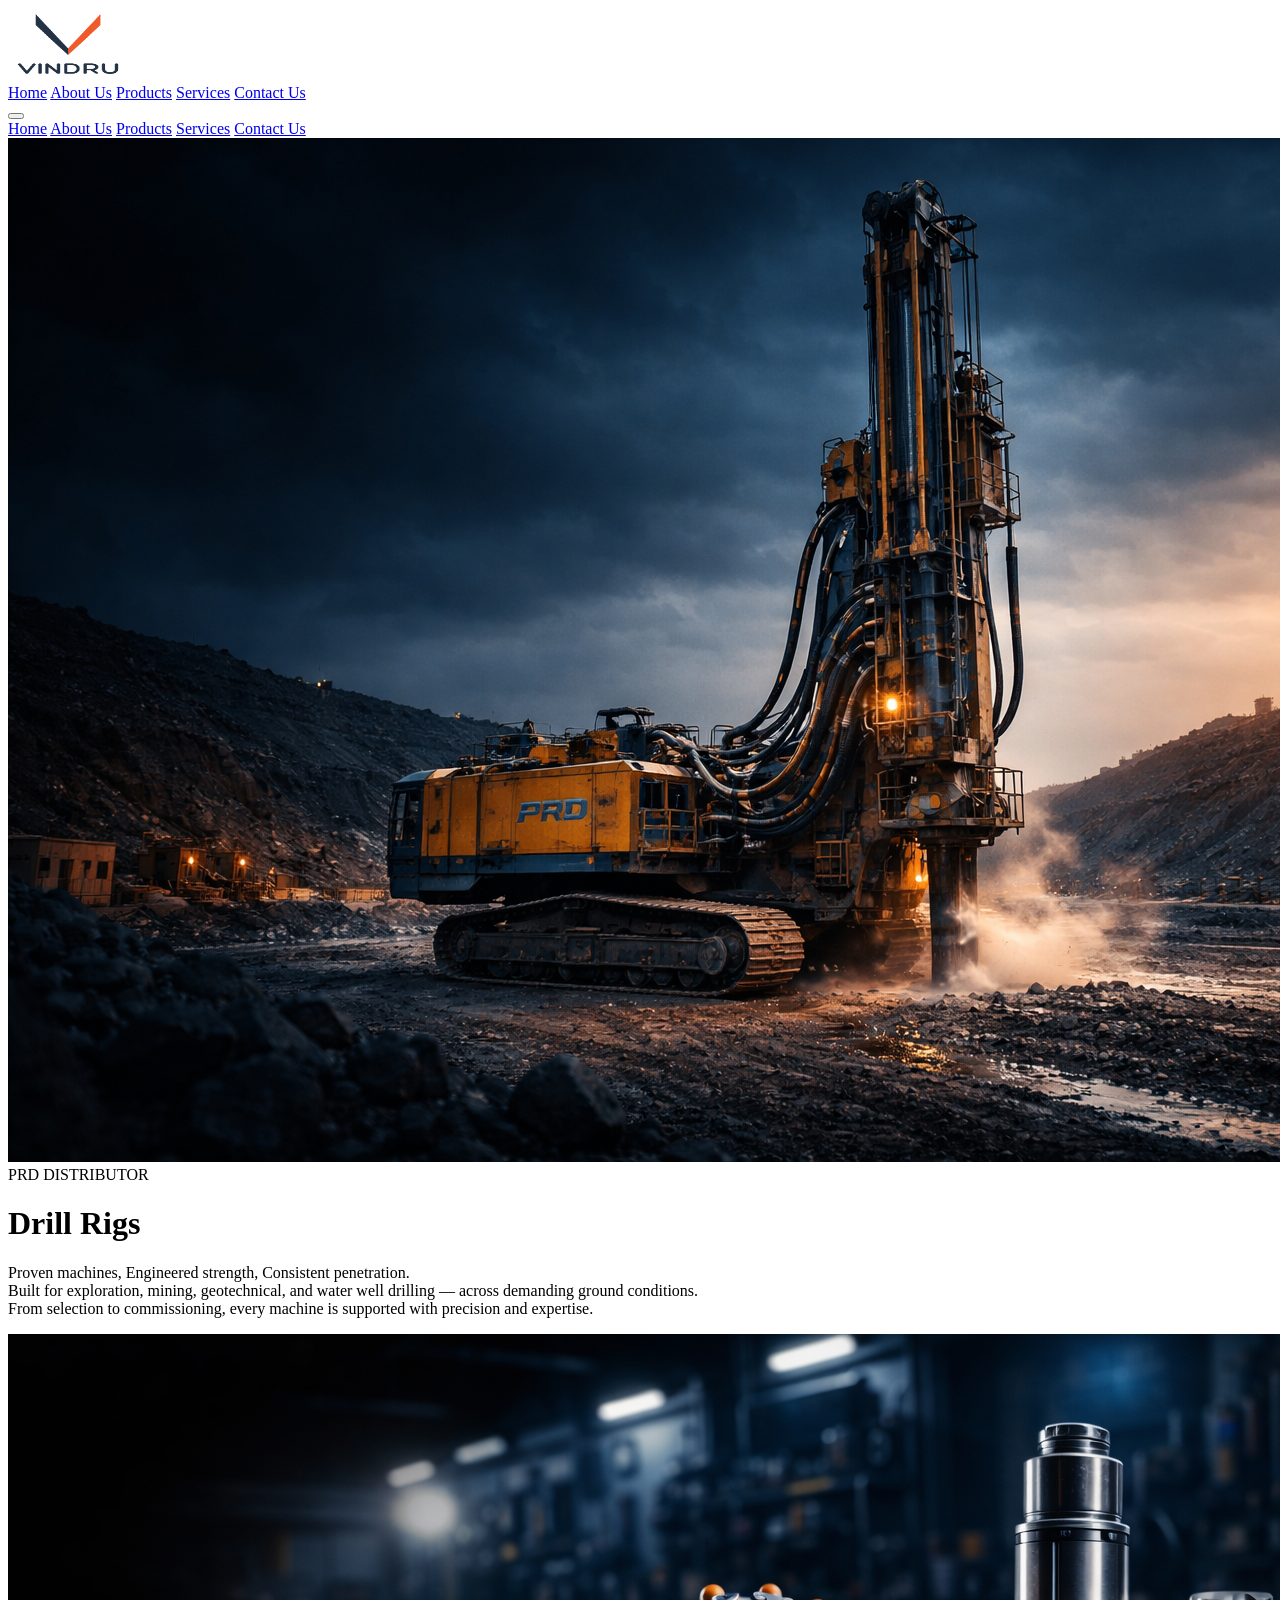
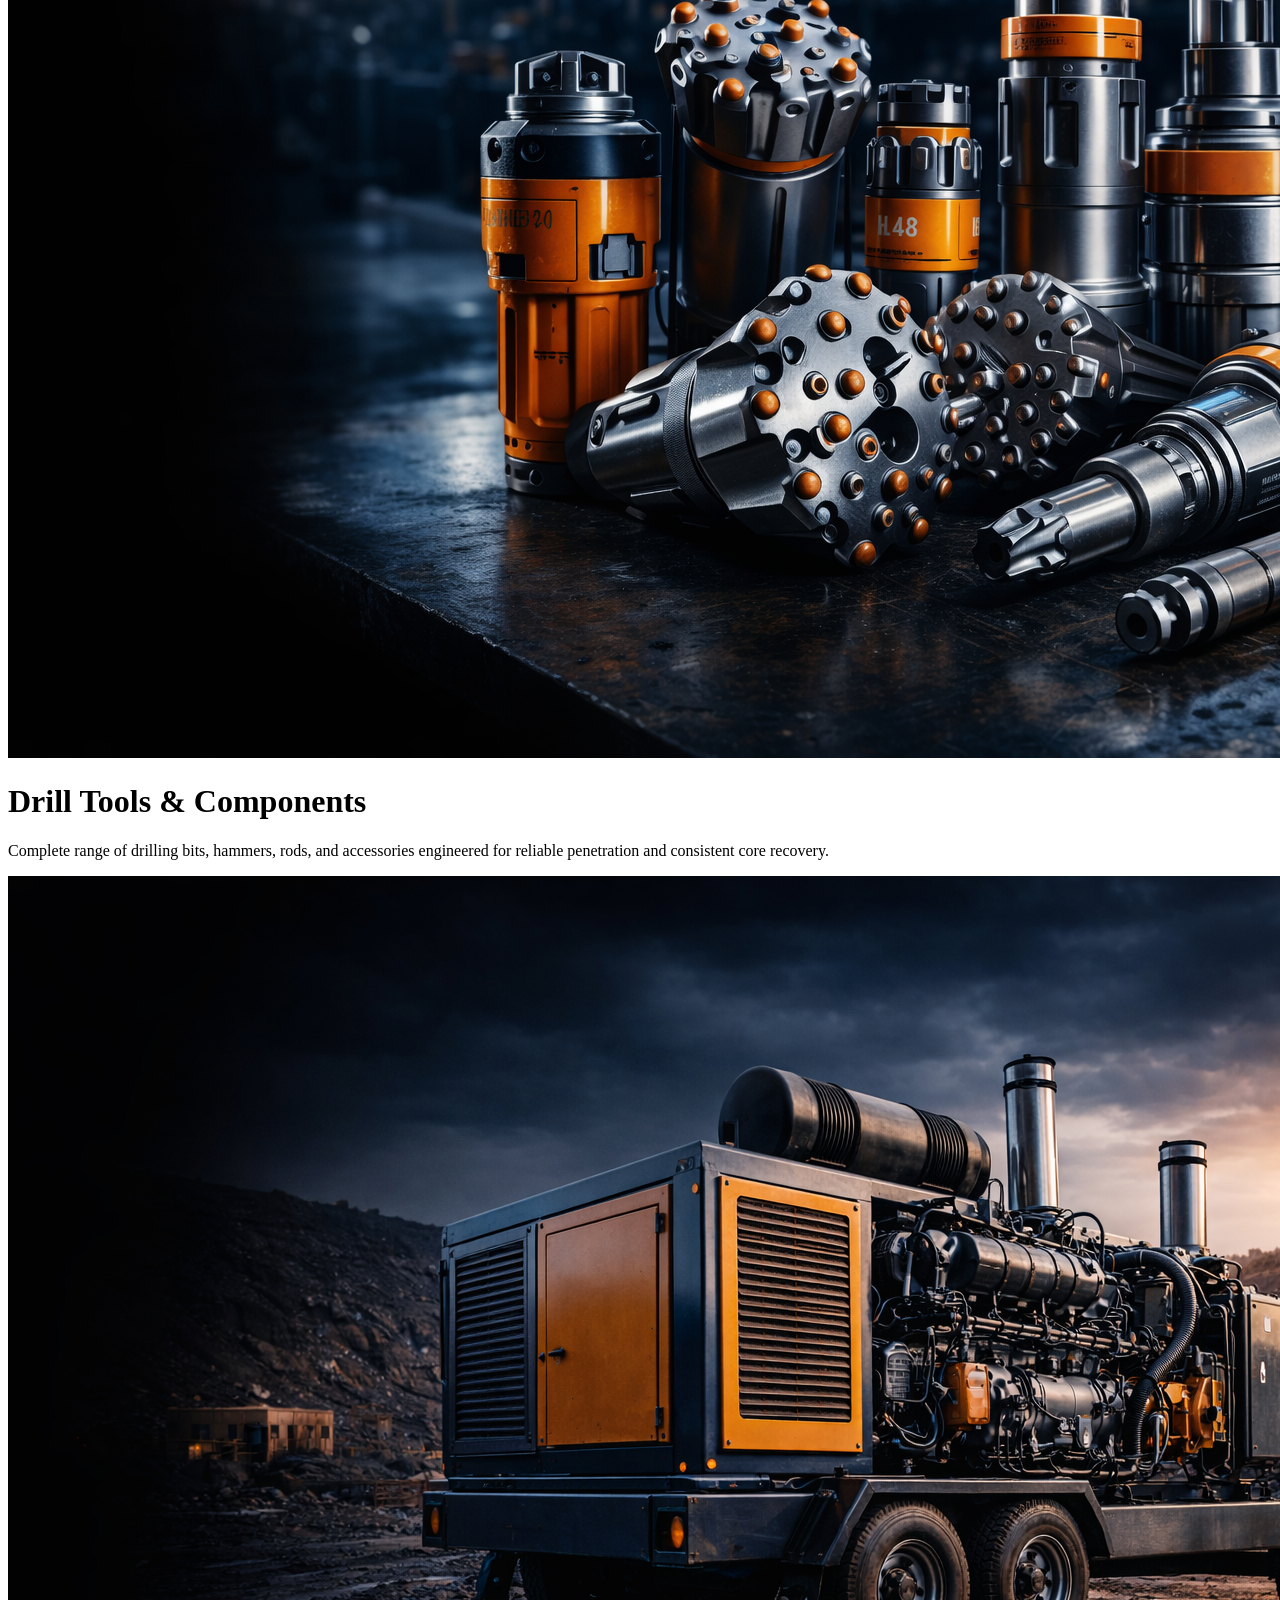
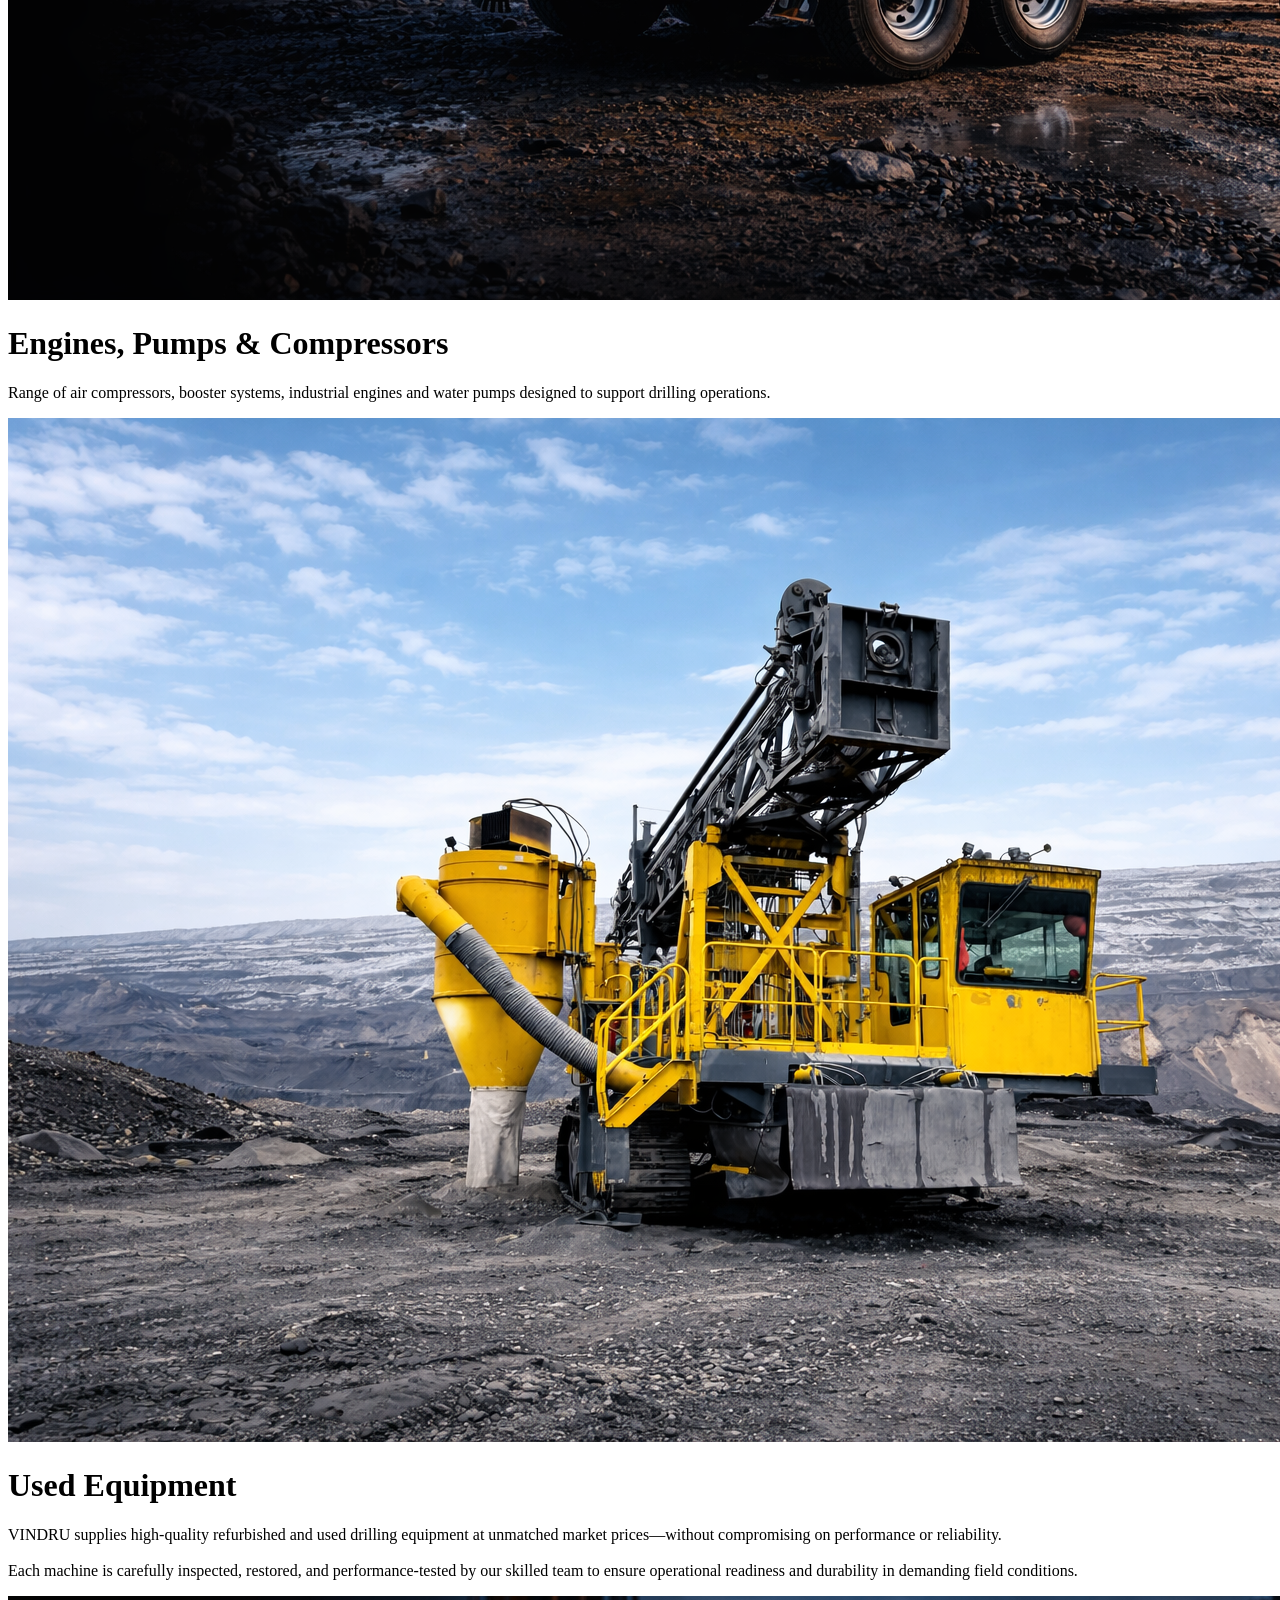
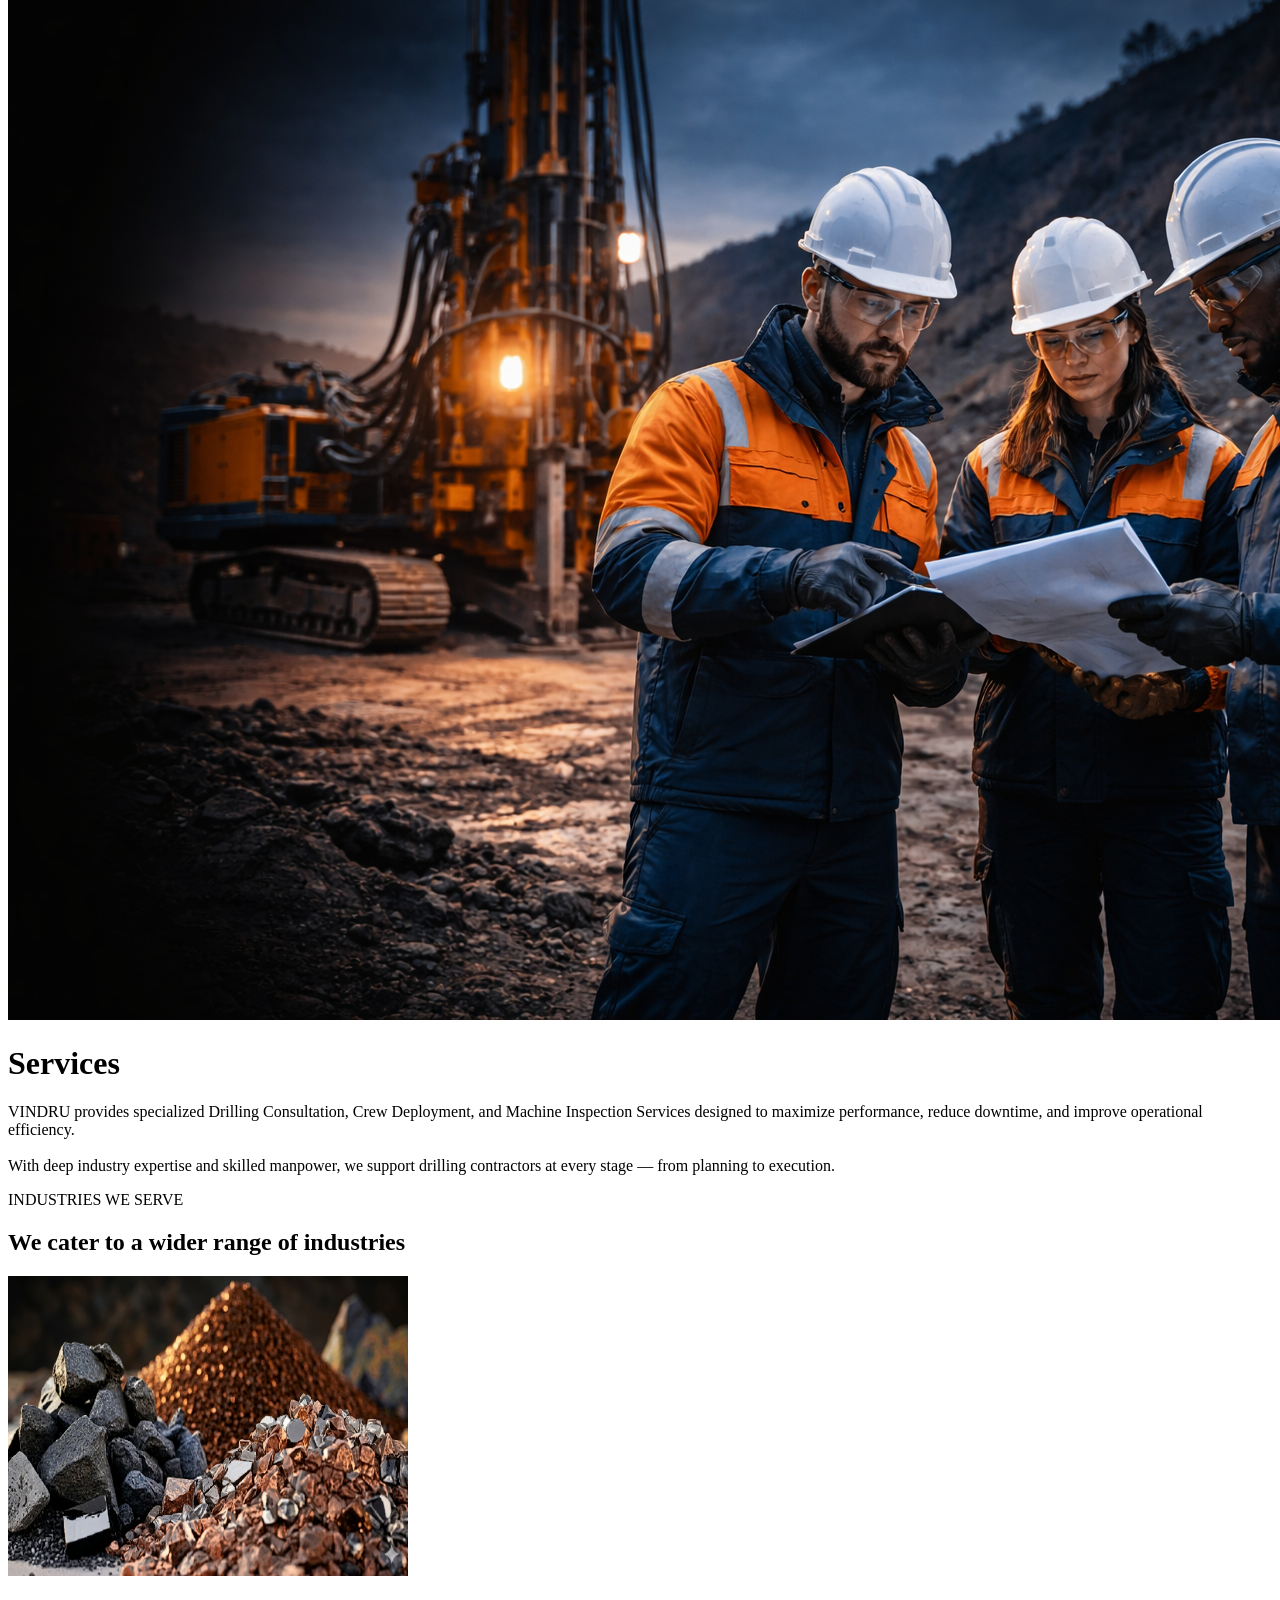
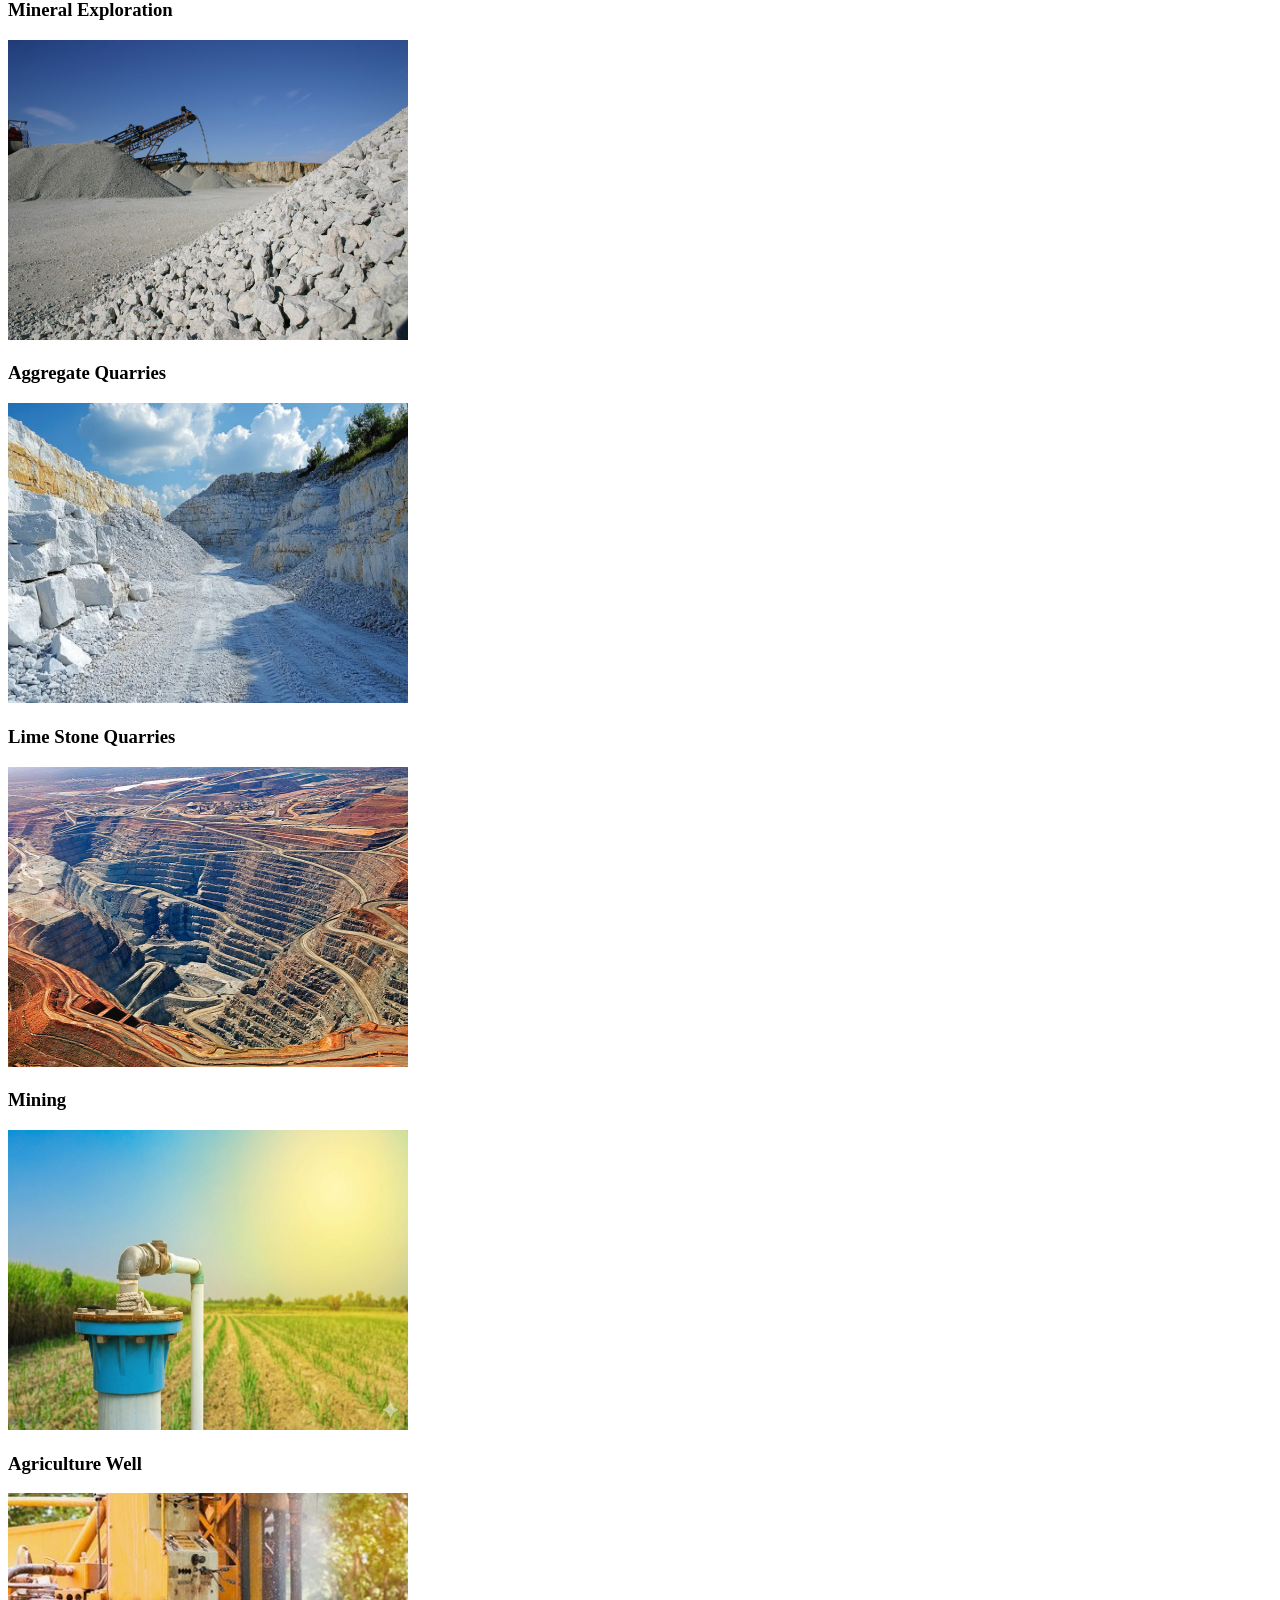
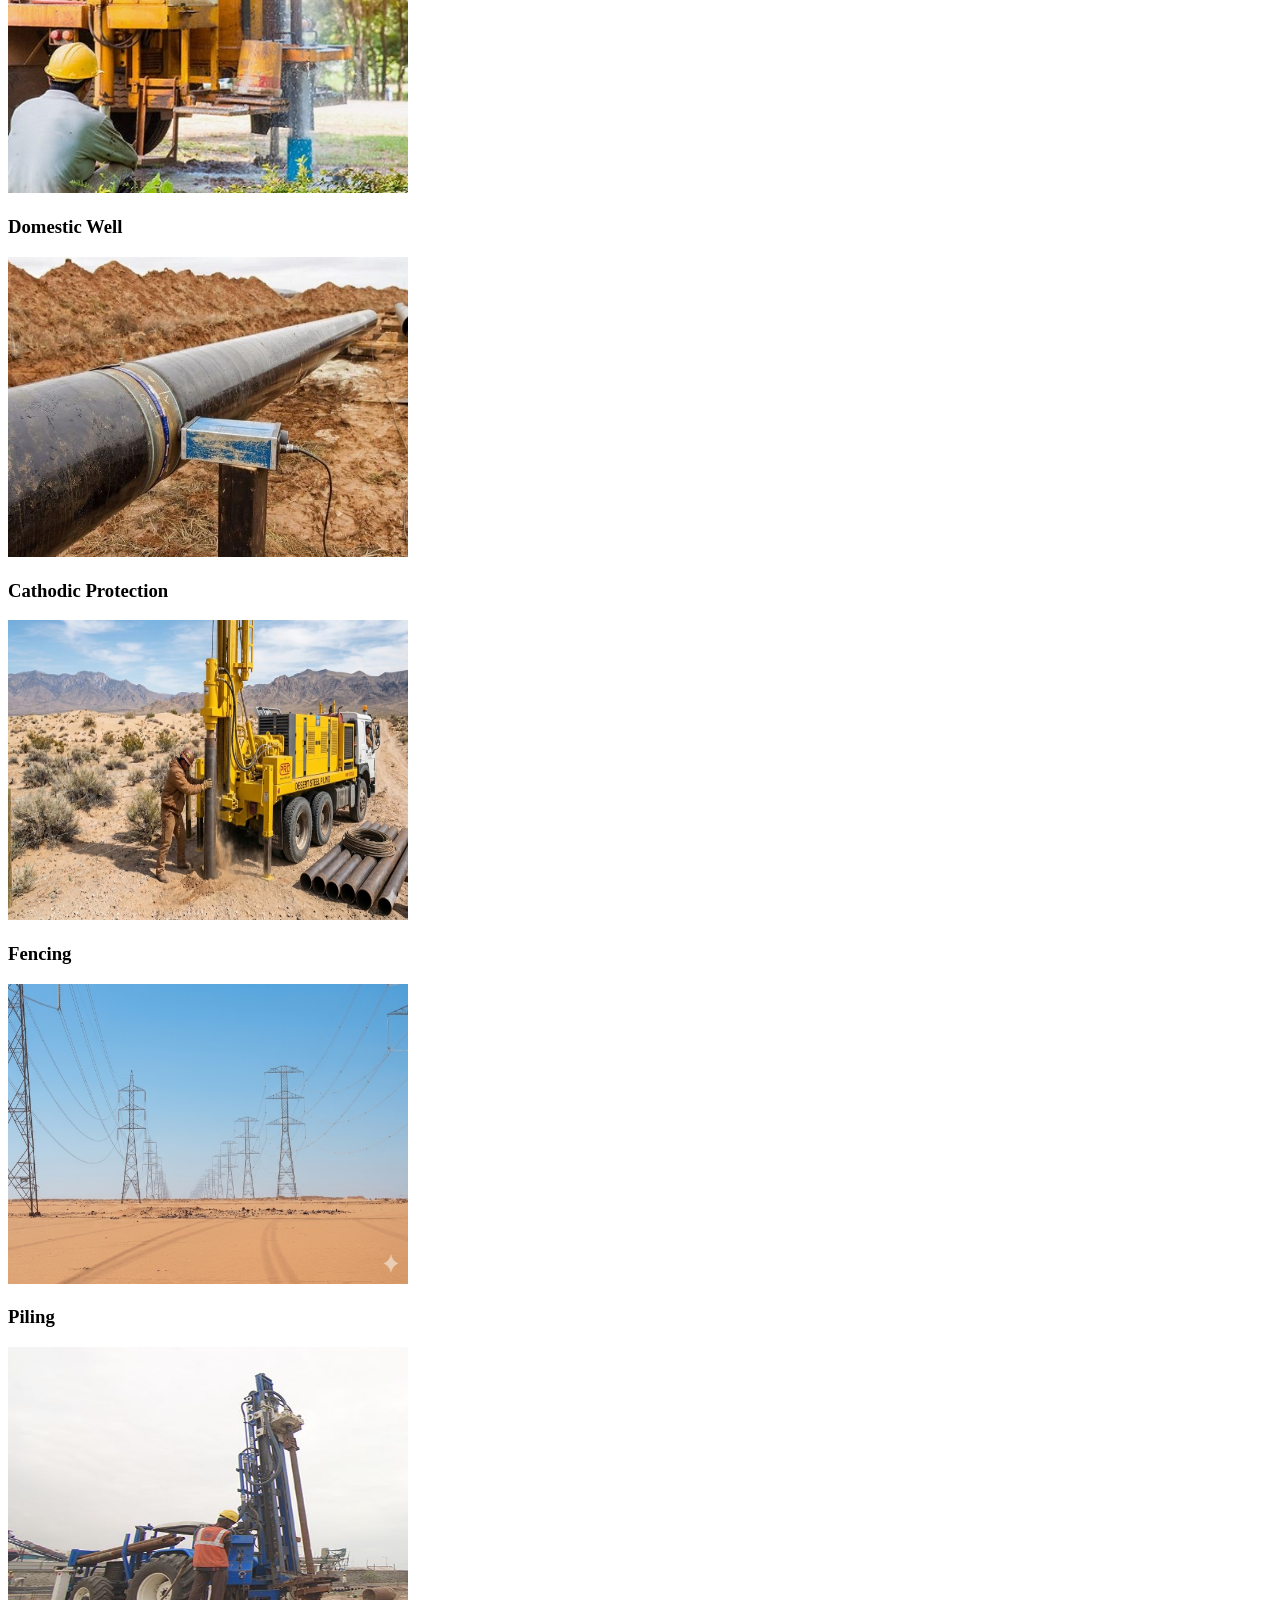
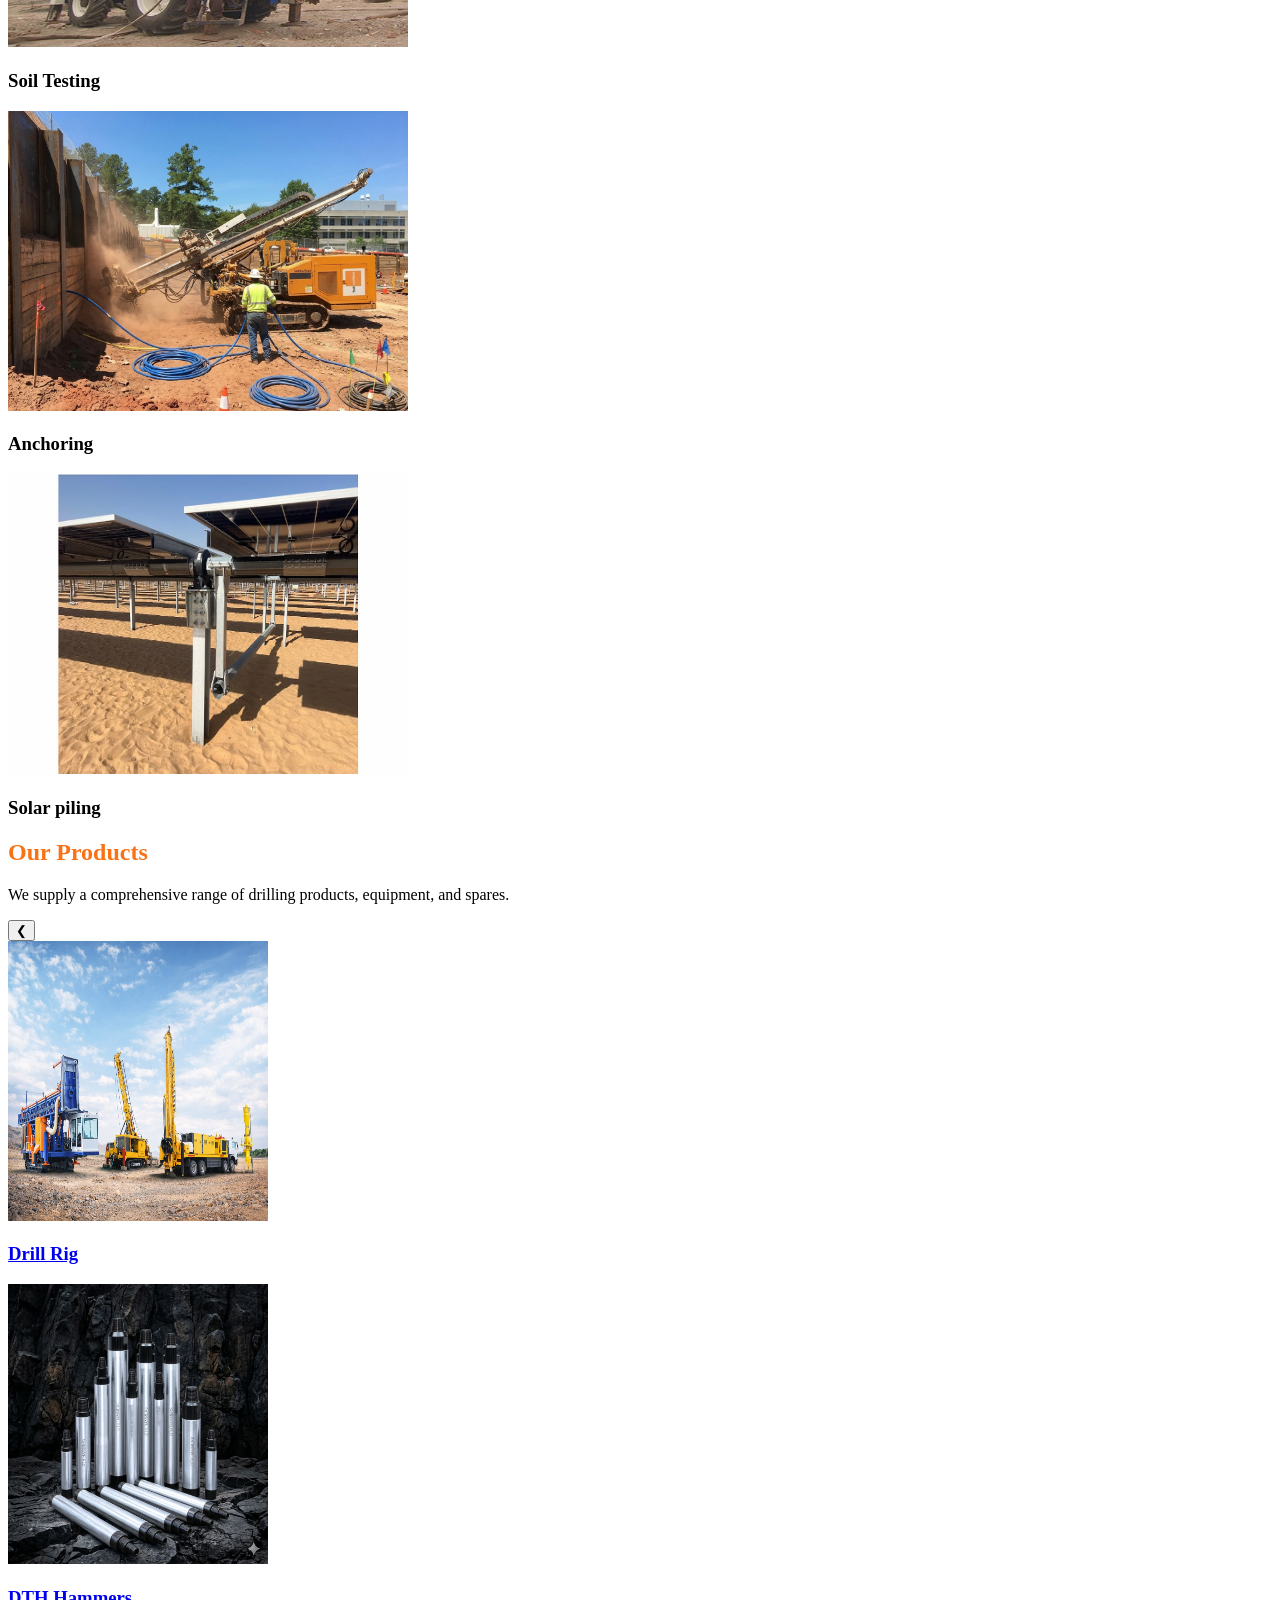
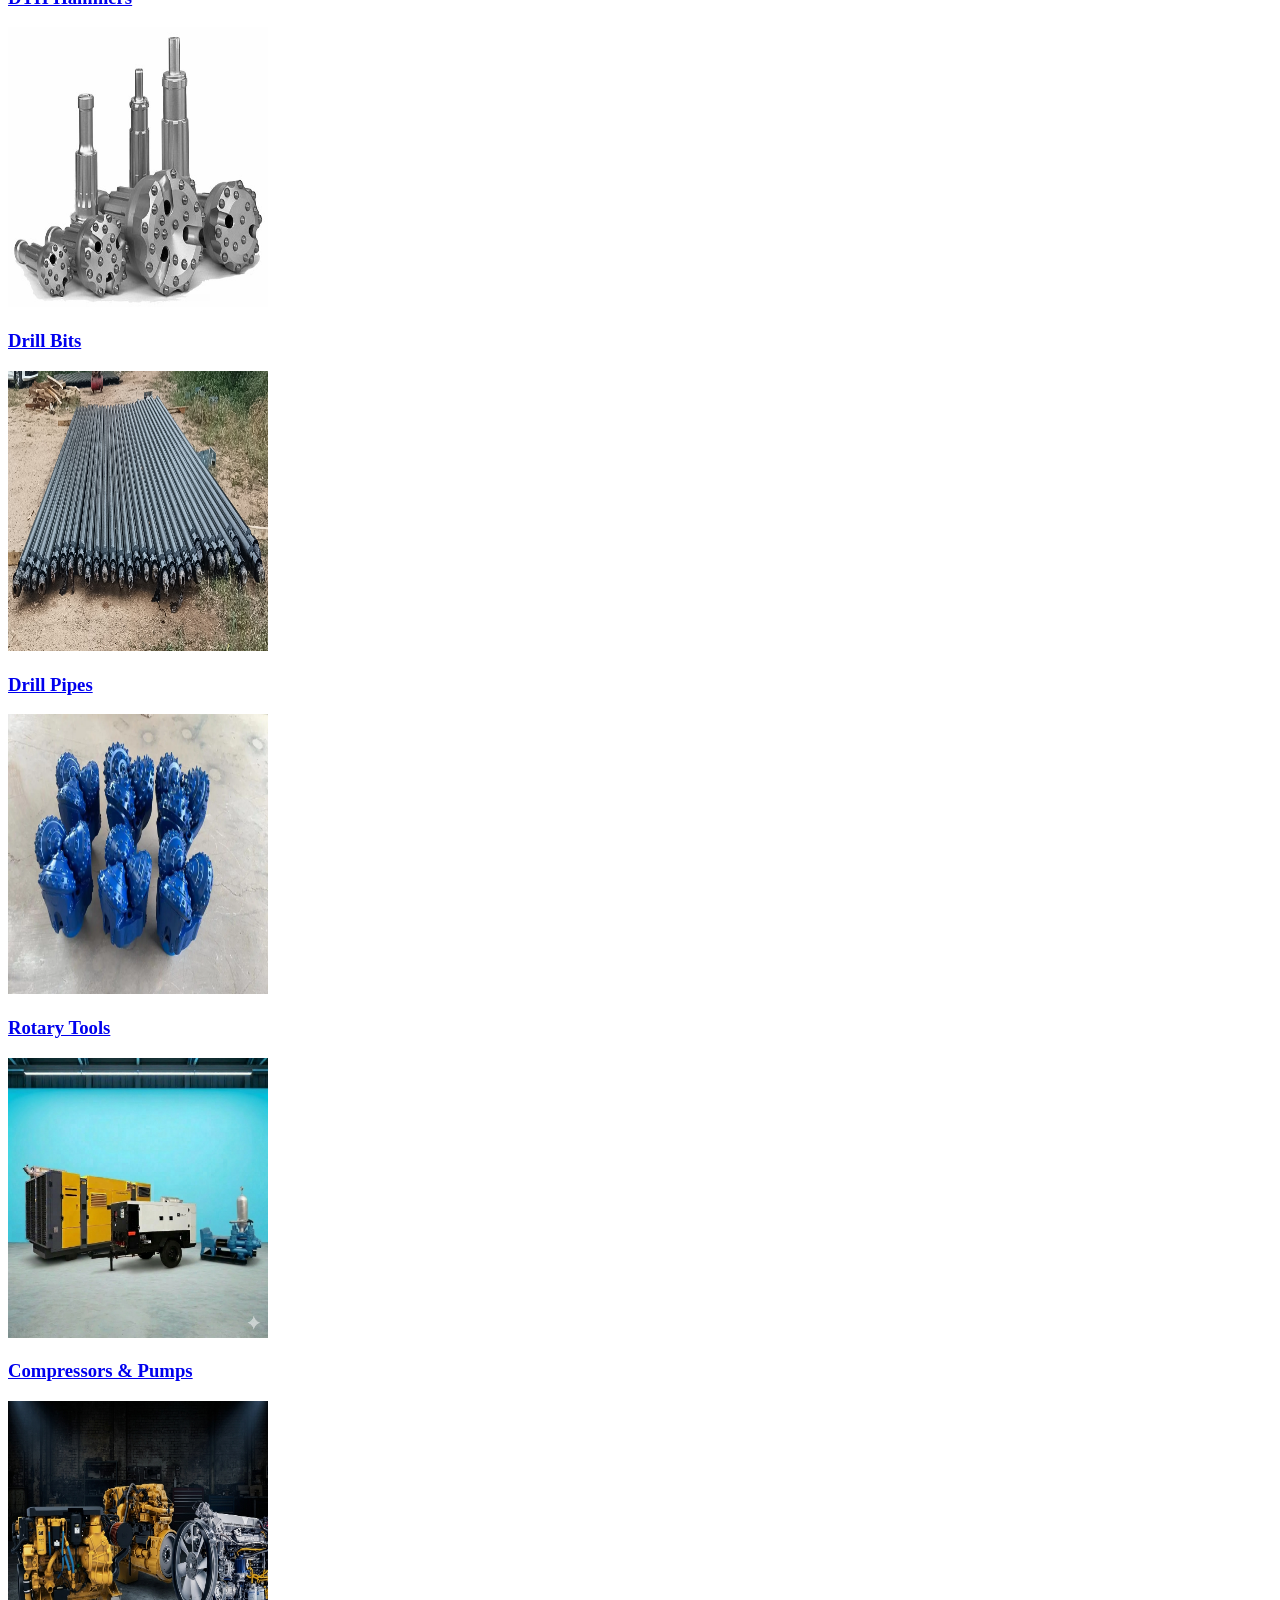
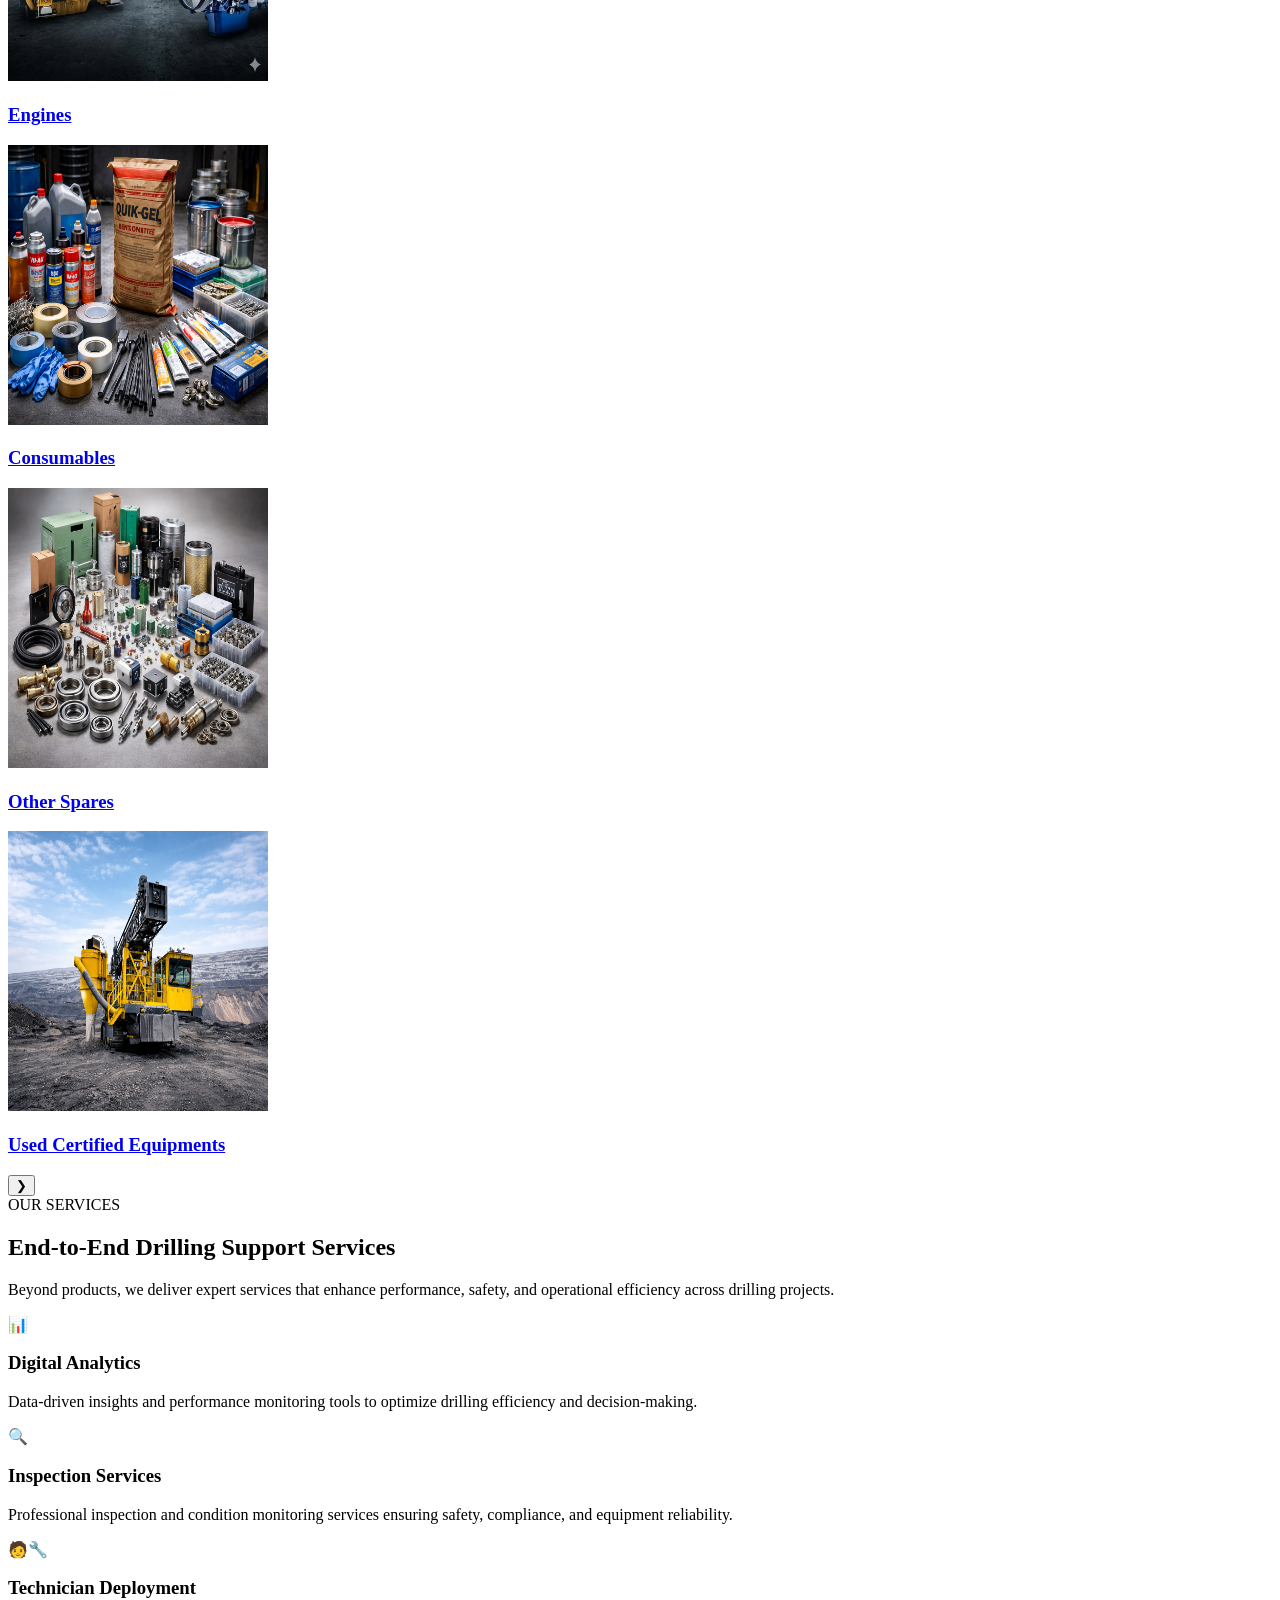
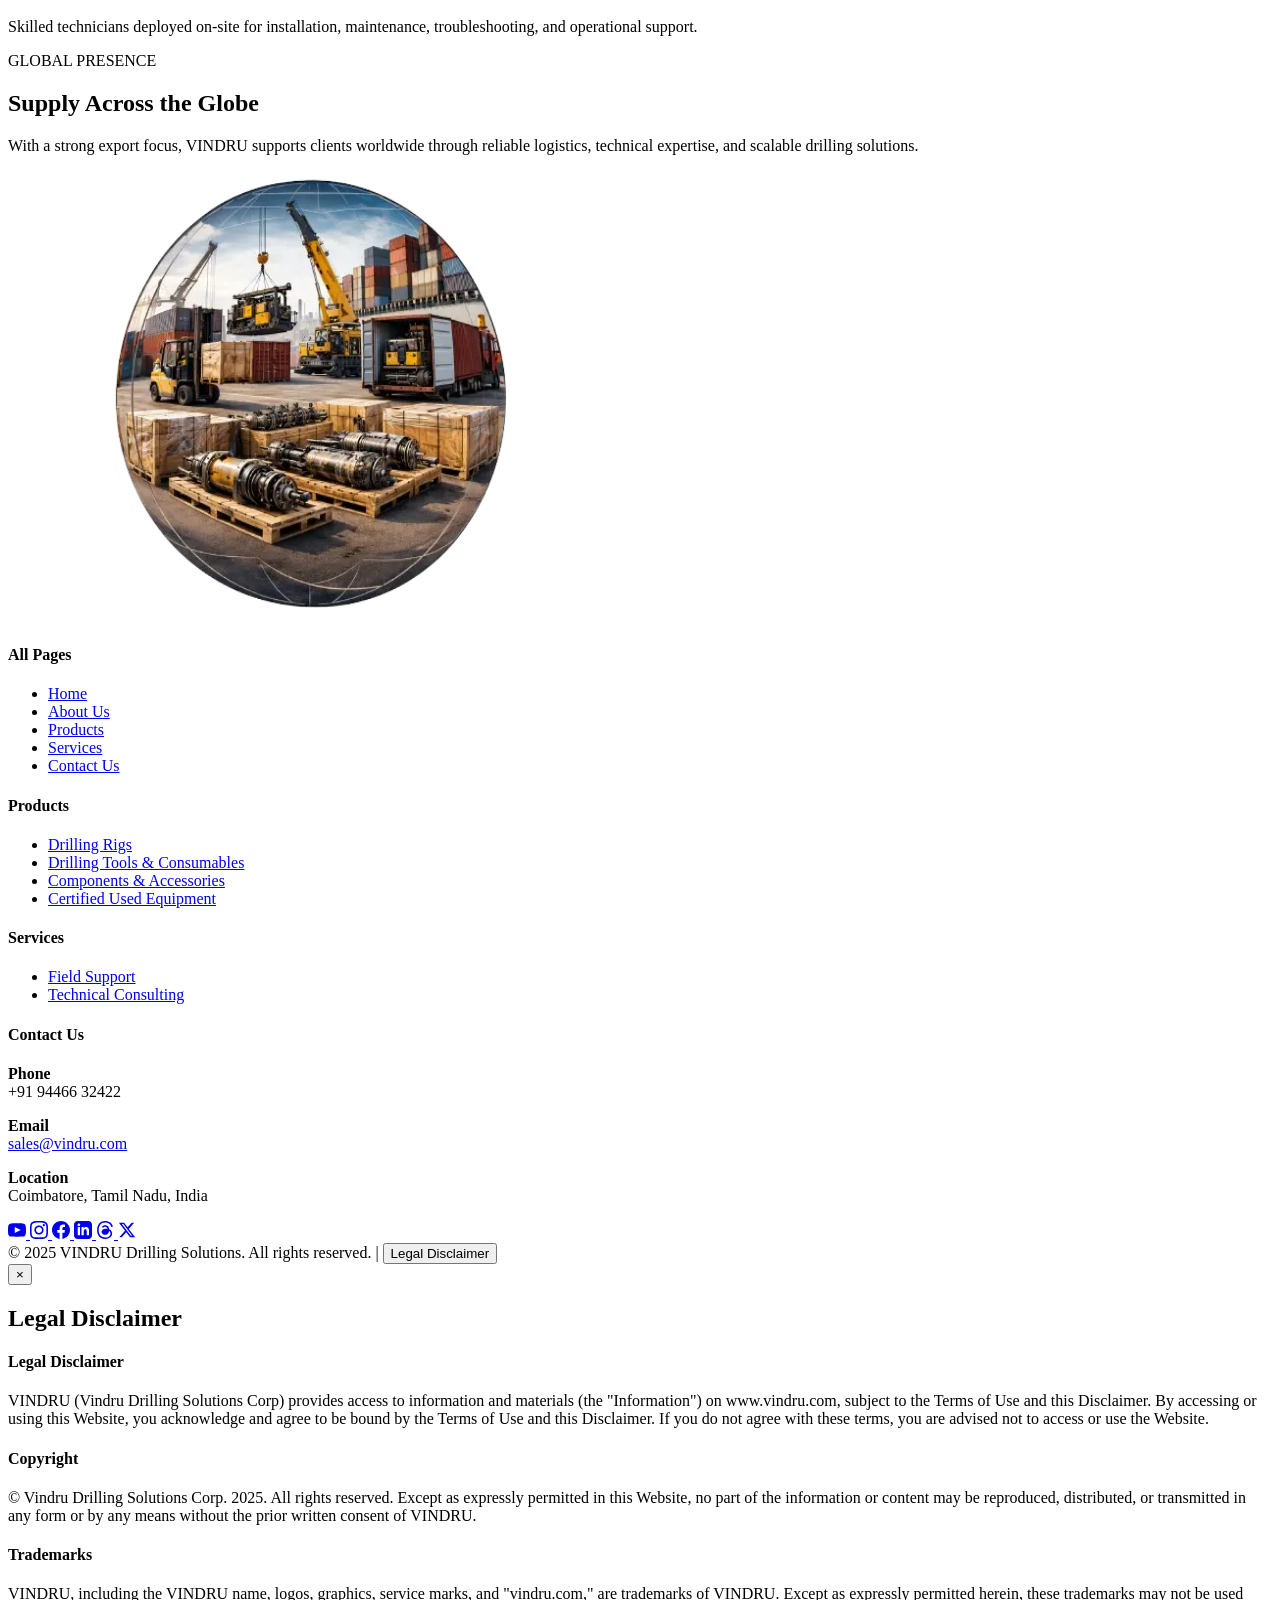
==== commit ccdfe85f: "Update index.html" ====
--- a/index.html
+++ b/index.html
@@ -70,7 +70,7 @@
       <img src="Vindru-LOGO-New.png" alt="VINDRU - Industrial Drilling Solutions Logo" width="120" height="72" loading="eager">
     </div>
     <nav class="nav-links">
-      <a href="home.html">Home</a>
+      <a href="index.html">Home</a>
       <a href="about.html">About Us</a>
       <a href="products-new.html">Products</a>
       <a href="services.html">Services</a>
@@ -86,7 +86,7 @@
 
 <div class="menu-overlay" id="menuOverlay" role="dialog" aria-label="Mobile navigation menu">
   <nav class="menu-links" role="navigation">
-    <a href="home.html">Home</a>
+    <a href="index.html">Home</a>
     <a href="about.html">About Us</a>
     <a href="products-new.html">Products</a>
     <a href="services.html">Services</a>
@@ -136,7 +136,7 @@
        
       </div>
     </div>
-    <div class="hero-slide" style="background-image: url('usedequip-2.png')">
+    <div class="hero-slide" style="background-image: url('vindru-hero-4.png')">
       <div class="hero-gradient"></div>
       <div class="hero-container">
        
@@ -350,16 +350,16 @@
     <div class="products-wrapper">
       <button class="scroll-btn left" aria-label="Scroll left">&#10094;</button>
       <div class="products-scroll">
-        <a href="products-new.html#rigs-core" class="product-card reveal"><div class="product-image"><img src="vindru-hero-1.png" alt="Drill Rig" loading="lazy" width="260" height="280"></div><h3>Drill Rig</h3></a>
-        <a href="products-new.html#tools-hammers" class="product-card reveal"><div class="product-image"><img src="hammer.png" alt="Hammers" loading="lazy" width="260" height="280"></div><h3>DTH Hammers</h3></a>
-        <a href="products-new.html#tools-bits" class="product-card reveal"><div class="product-image"><img src="DTH Bits.jpeg" alt="Drill Bits" loading="lazy" width="260" height="280"></div><h3>Drill Bits</h3></a>
-        <a href="products-new.html#tools-rods" class="product-card reveal"><div class="product-image"><img src="Drill Pipes.jpg" alt="Drill Pipes" loading="lazy" width="260" height="280"></div><h3>Drill Pipes</h3></a>
-        <a href="products-new.html#tools-accessories" class="product-card reveal"><div class="product-image"><img src="ROTARY-OG.webp" alt="Rotary Tools" loading="lazy" width="260" height="280"></div><h3>Rotary Tools</h3></a>
-        <a href="products-new.html#comp-compressors" class="product-card reveal"><div class="product-image"><img src="compressors-and-pumps.png" alt="Compressors & Pumps" loading="lazy" width="260" height="280"></div><h3>Compressors & Pumps</h3></a>
-        <a href="products-new.html#comp-boosters" class="product-card reveal"><div class="product-image"><img src="engines.png" alt="Engines" loading="lazy" width="260" height="280"></div><h3>Engines</h3></a>
-        <a href="products-new.html#tools-fluids" class="product-card reveal"><div class="product-image"><img src="consumables.png" alt="Consumables" loading="lazy" width="260" height="280"></div><h3>Consumables</h3></a>
-        <a href="products-new.html#comp-spares" class="product-card reveal"><div class="product-image"><img src="spares.png" alt="Other Spares" loading="lazy" width="260" height="280"></div><h3>Other Spares</h3></a>
-        <a href="products-new.html#rigs" class="product-card reveal"><div class="product-image"><img src="usedequip-2.png" alt="Used Certified Equipment" loading="lazy" width="260" height="280"></div><h3>Used Certified Equipments</h3></a>
+        <a href="products-new.html#drilling-rigs" class="product-card reveal"><div class="product-image"><img src="vindru-hero-1.png" alt="Drill Rig" loading="lazy" width="260" height="280"></div><h3>Drill Rig</h3></a>
+        <a href="products-new.html#tab-hammers" class="product-card reveal"><div class="product-image"><img src="hammer.png" alt="Hammers" loading="lazy" width="260" height="280"></div><h3>DTH Hammers</h3></a>
+        <a href="products-new.html#tab-drill-bits" class="product-card reveal"><div class="product-image"><img src="DTH Bits.jpeg" alt="Drill Bits" loading="lazy" width="260" height="280"></div><h3>Drill Bits</h3></a>
+        <a href="products-new.html#tab-drill-rods" class="product-card reveal"><div class="product-image"><img src="Drill Pipes.jpg" alt="Drill Pipes" loading="lazy" width="260" height="280"></div><h3>Drill Pipes</h3></a>
+        <a href="products-new.html#tab-accessories" class="product-card reveal"><div class="product-image"><img src="ROTARY-OG.webp" alt="Rotary Tools" loading="lazy" width="260" height="280"></div><h3>Rotary Tools</h3></a>
+        <a href="products-new.html#tab-compressors" class="product-card reveal"><div class="product-image"><img src="compressors-and-pumps.png" alt="Compressors & Pumps" loading="lazy" width="260" height="280"></div><h3>Compressors & Pumps</h3></a>
+        <a href="products-new.html#tab-boosters-engines" class="product-card reveal"><div class="product-image"><img src="engines.png" alt="Engines" loading="lazy" width="260" height="280"></div><h3>Engines</h3></a>
+        <a href="products-new.html#tab-drilling-fluids" class="product-card reveal"><div class="product-image"><img src="consumables.png" alt="Consumables" loading="lazy" width="260" height="280"></div><h3>Consumables</h3></a>
+        <a href="products-new.html#tab-genuine-spares" class="product-card reveal"><div class="product-image"><img src="spares.png" alt="Other Spares" loading="lazy" width="260" height="280"></div><h3>Other Spares</h3></a>
+        <a href="products-new.html#used-equipment" class="product-card reveal"><div class="product-image"><img src="vindru-hero-4.png" alt="Used Certified Equipment" loading="lazy" width="260" height="280"></div><h3>Used Certified Equipments</h3></a>
       </div>
       <button class="scroll-btn right" aria-label="Scroll right">&#10095;</button>
     </div>
@@ -395,7 +395,7 @@
       <div class="footer-col">
         <h4>All Pages</h4>
         <ul>
-          <li><a href="home.html">Home</a></li>
+          <li><a href="index.html">Home</a></li>
           <li><a href="about.html">About Us</a></li>
           <li><a href="products-new.html">Products</a></li>
           <li><a href="services.html">Services</a></li>
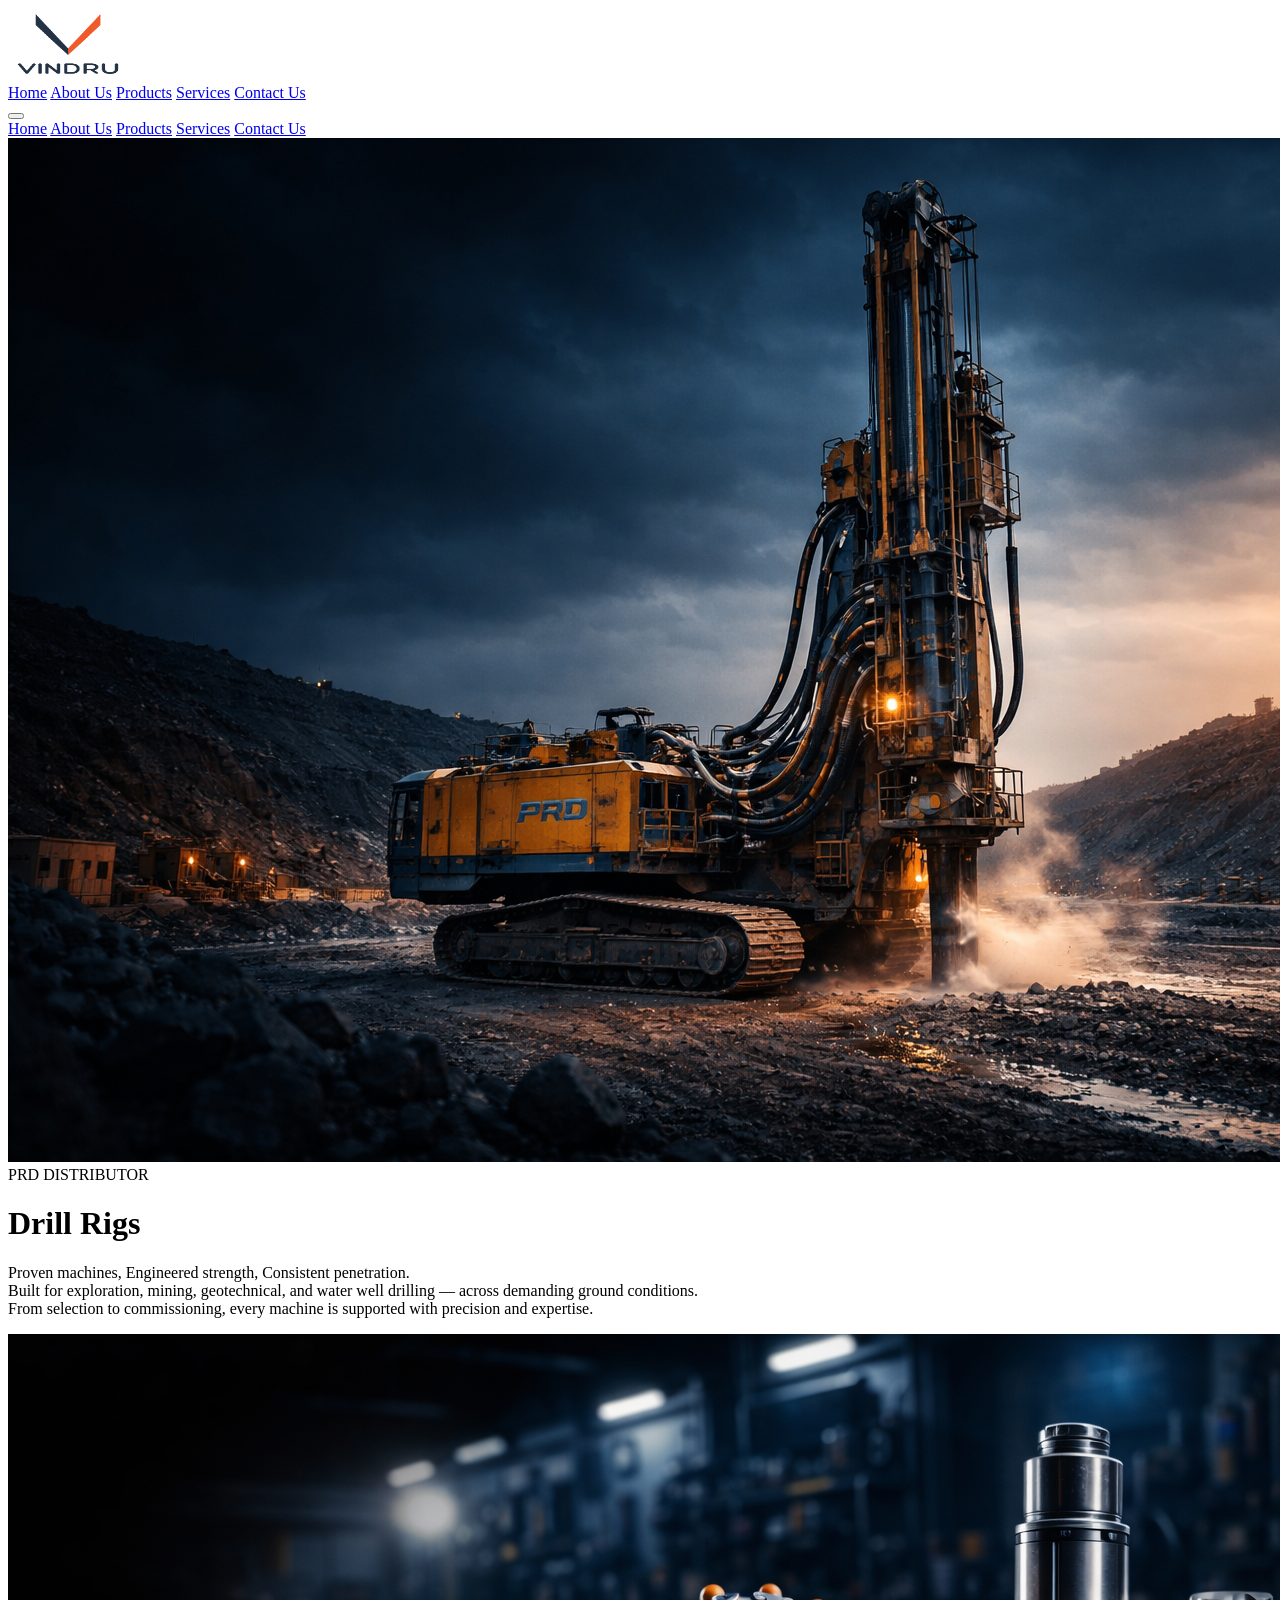
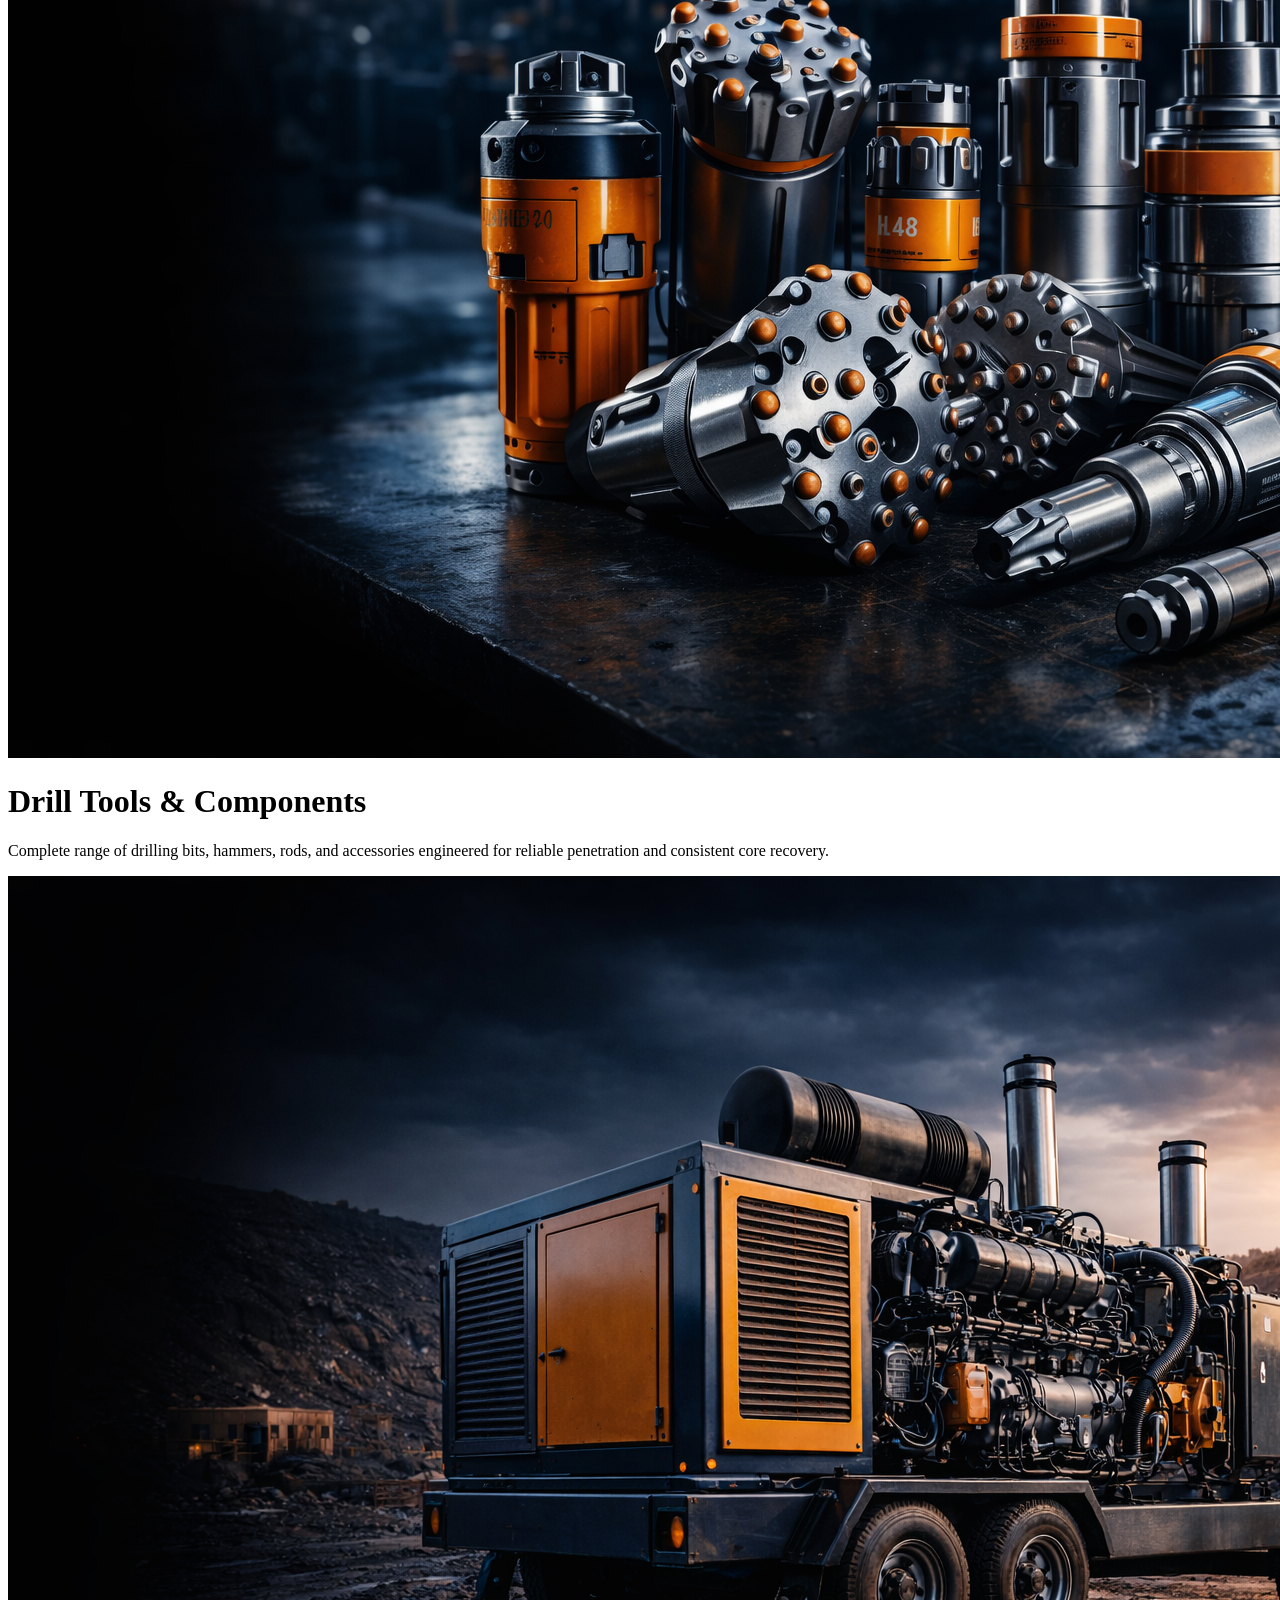
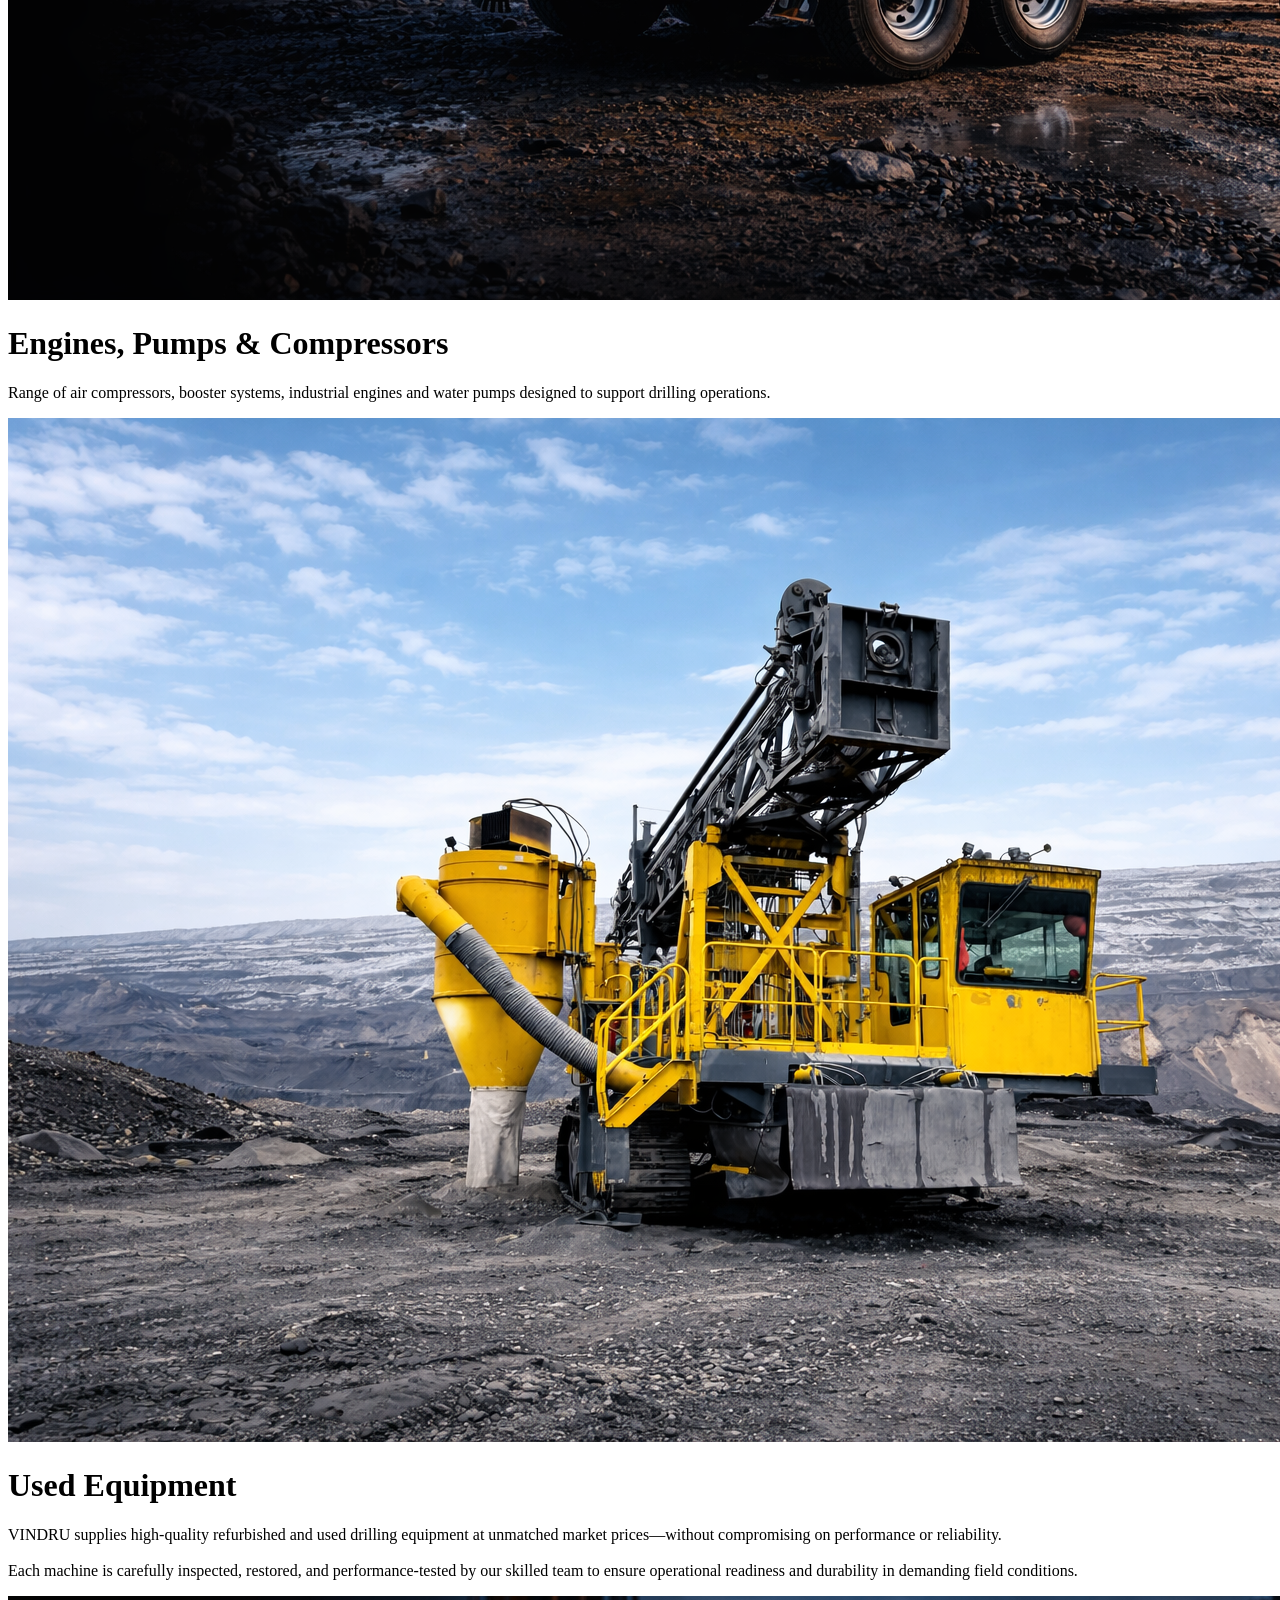
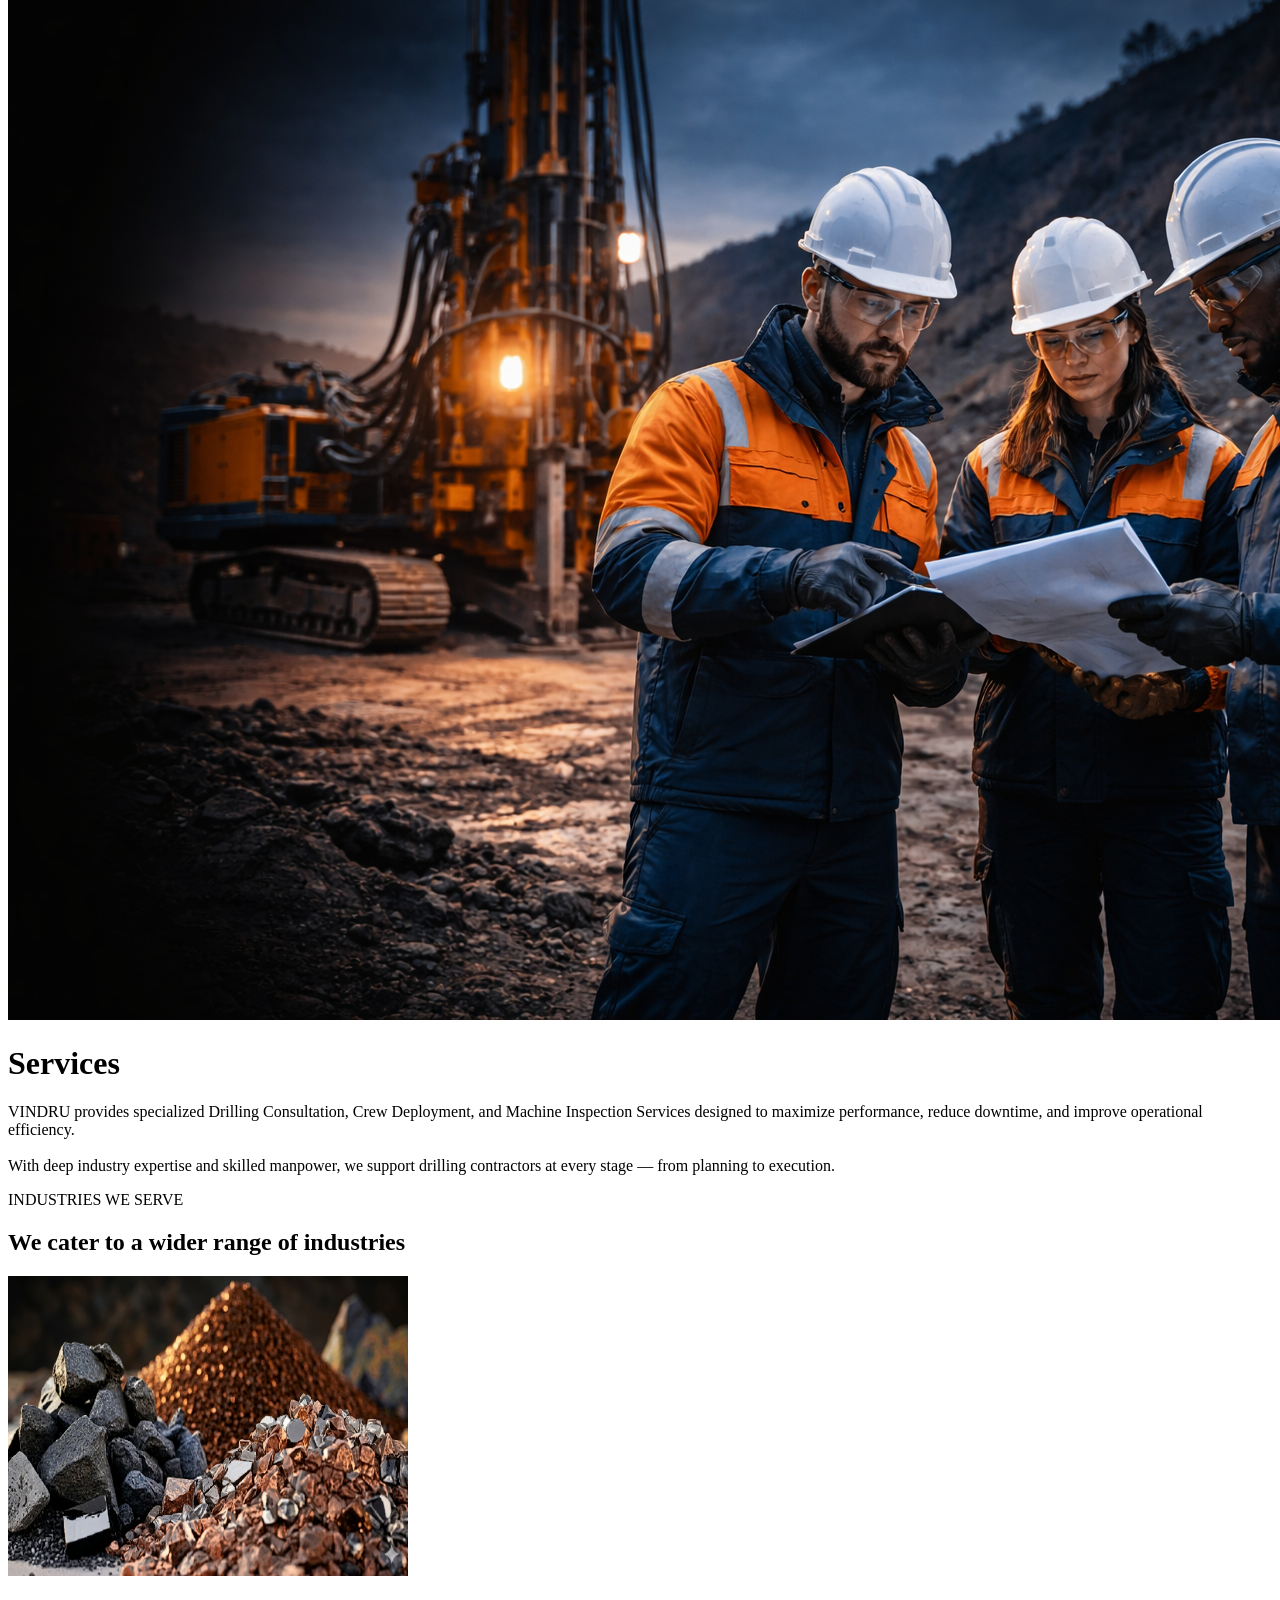
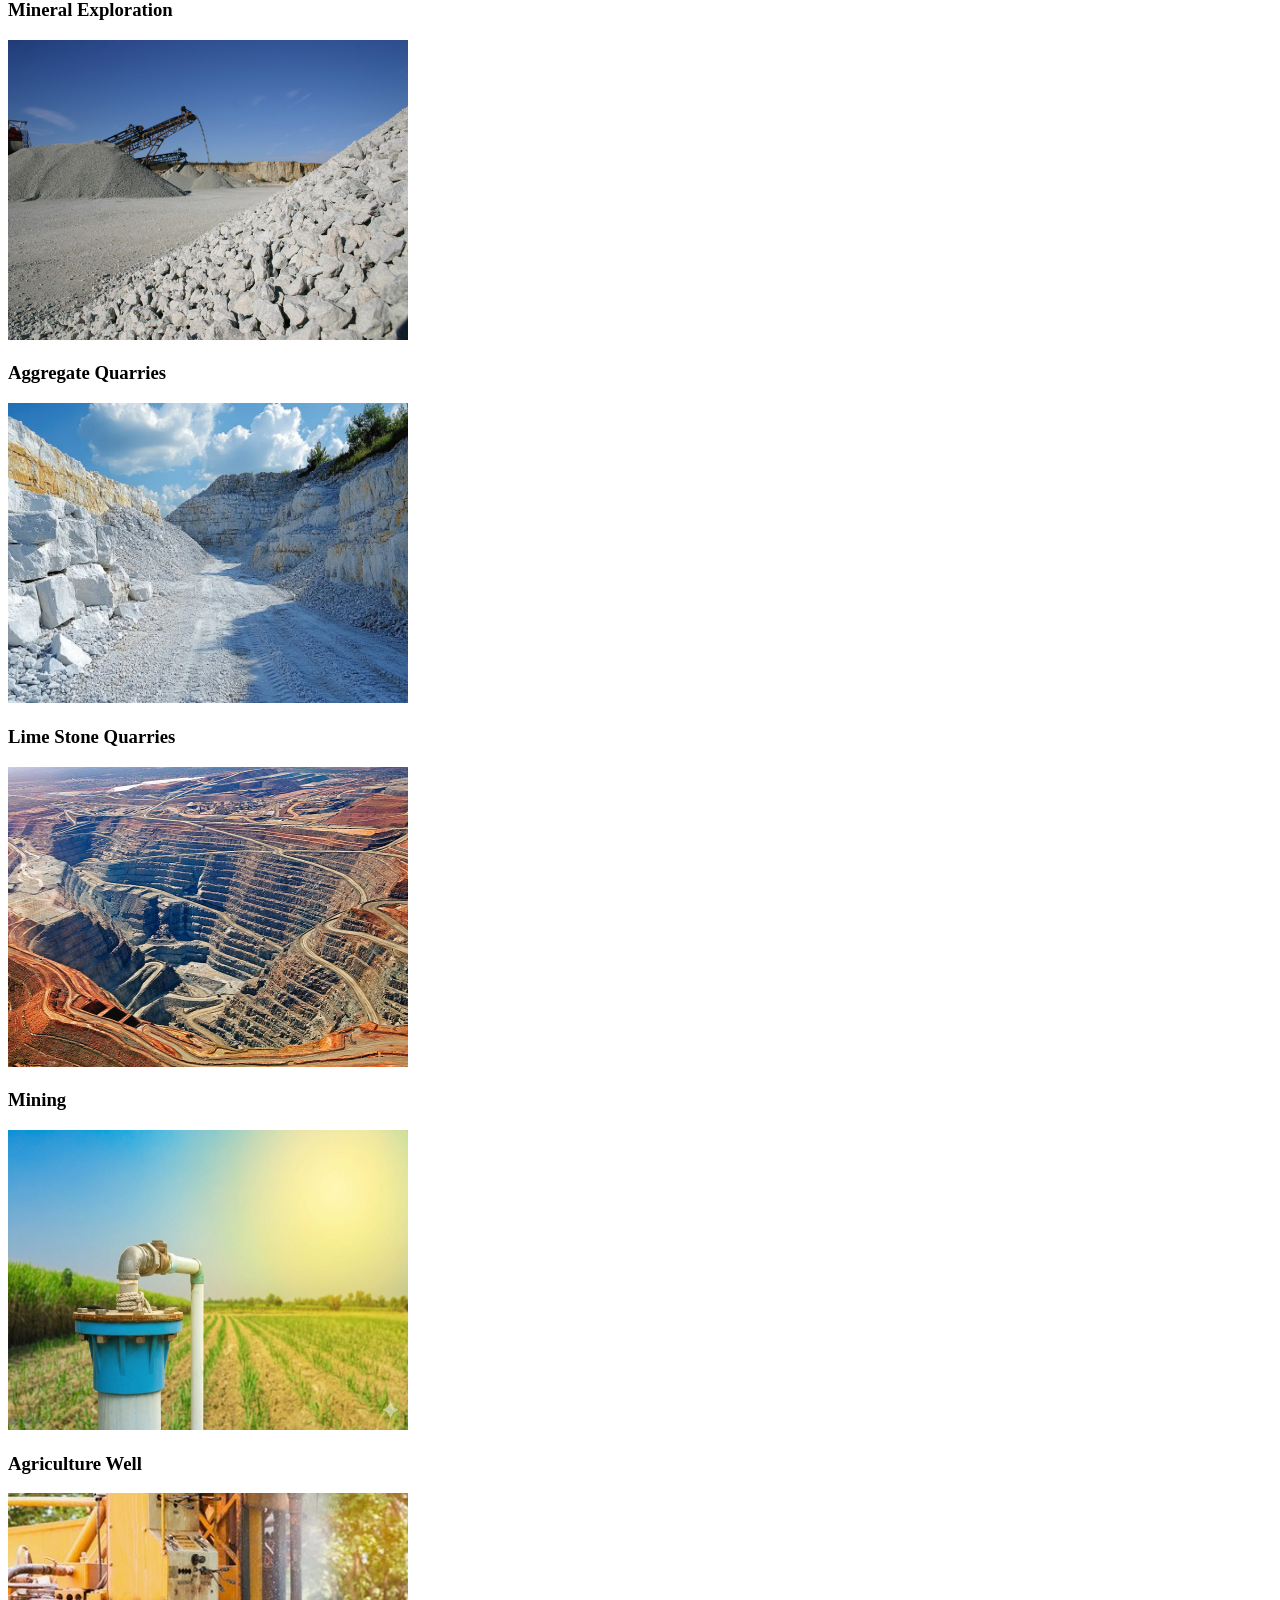
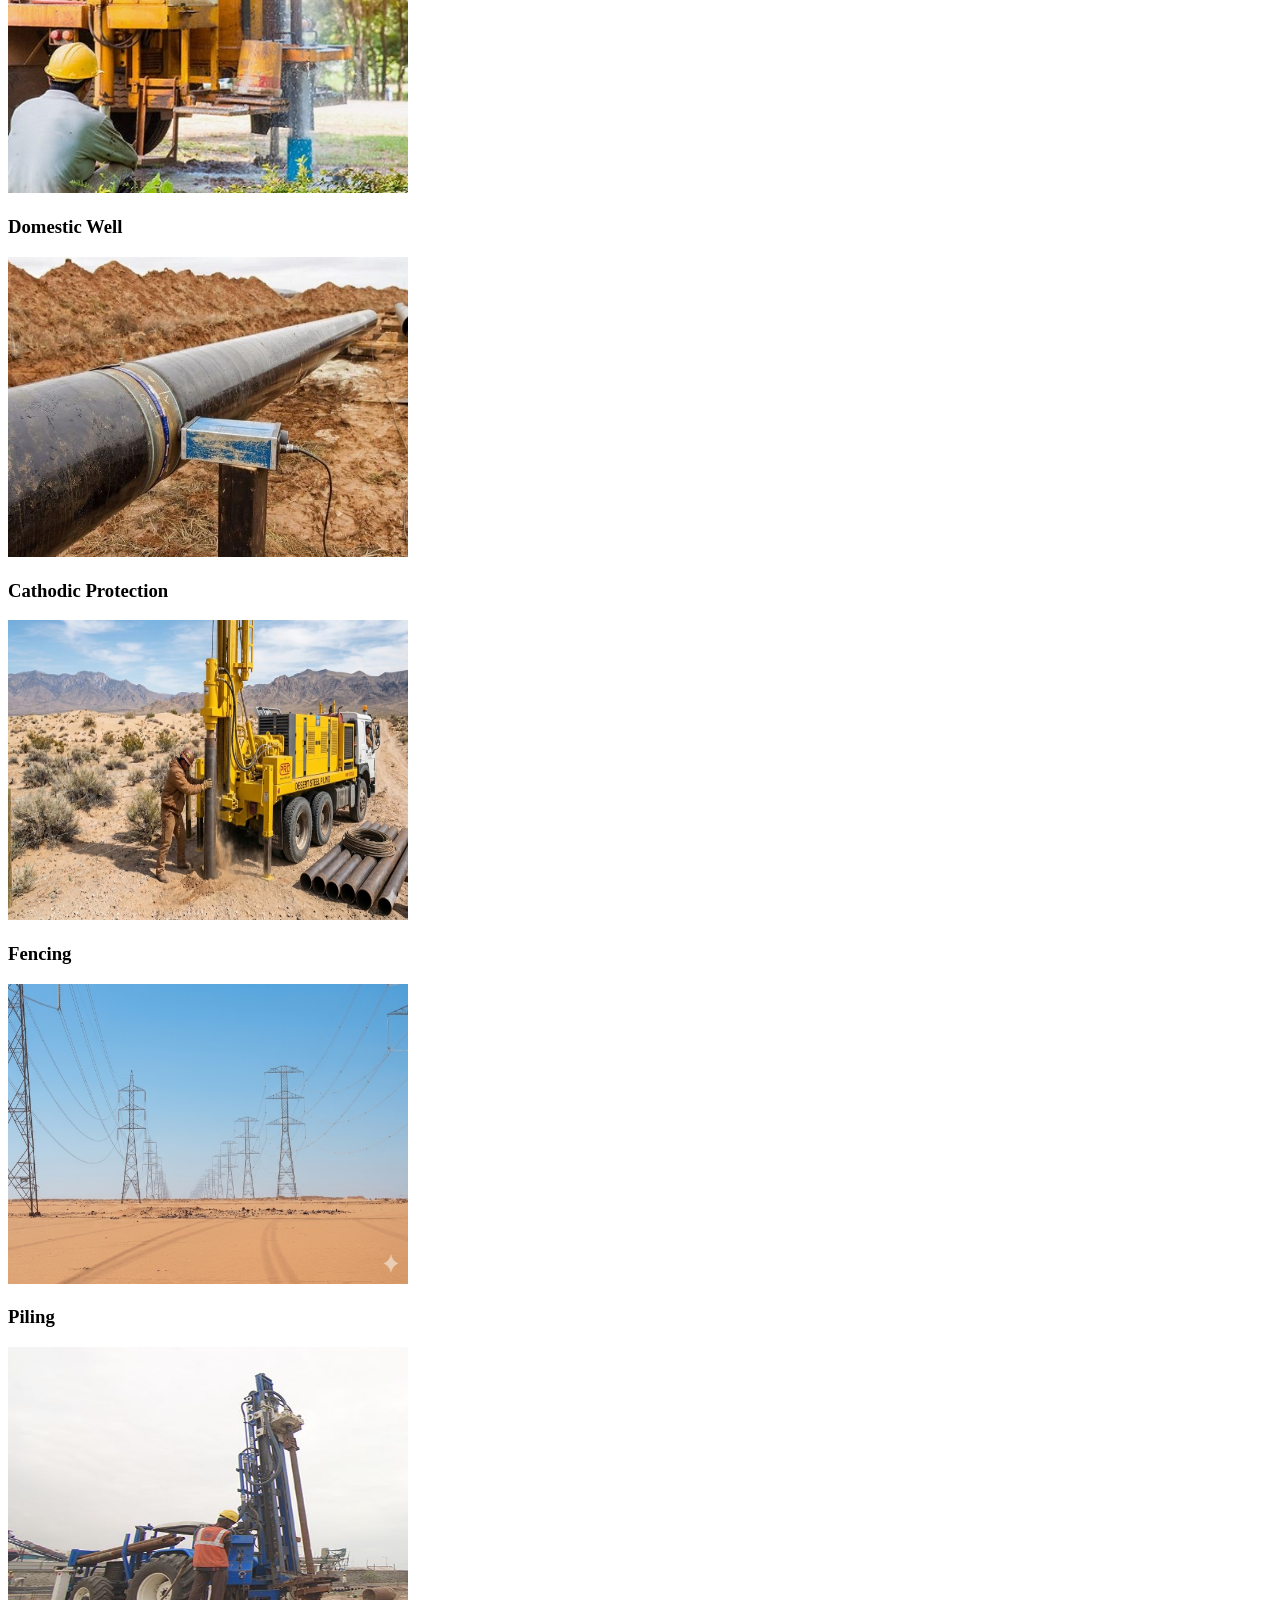
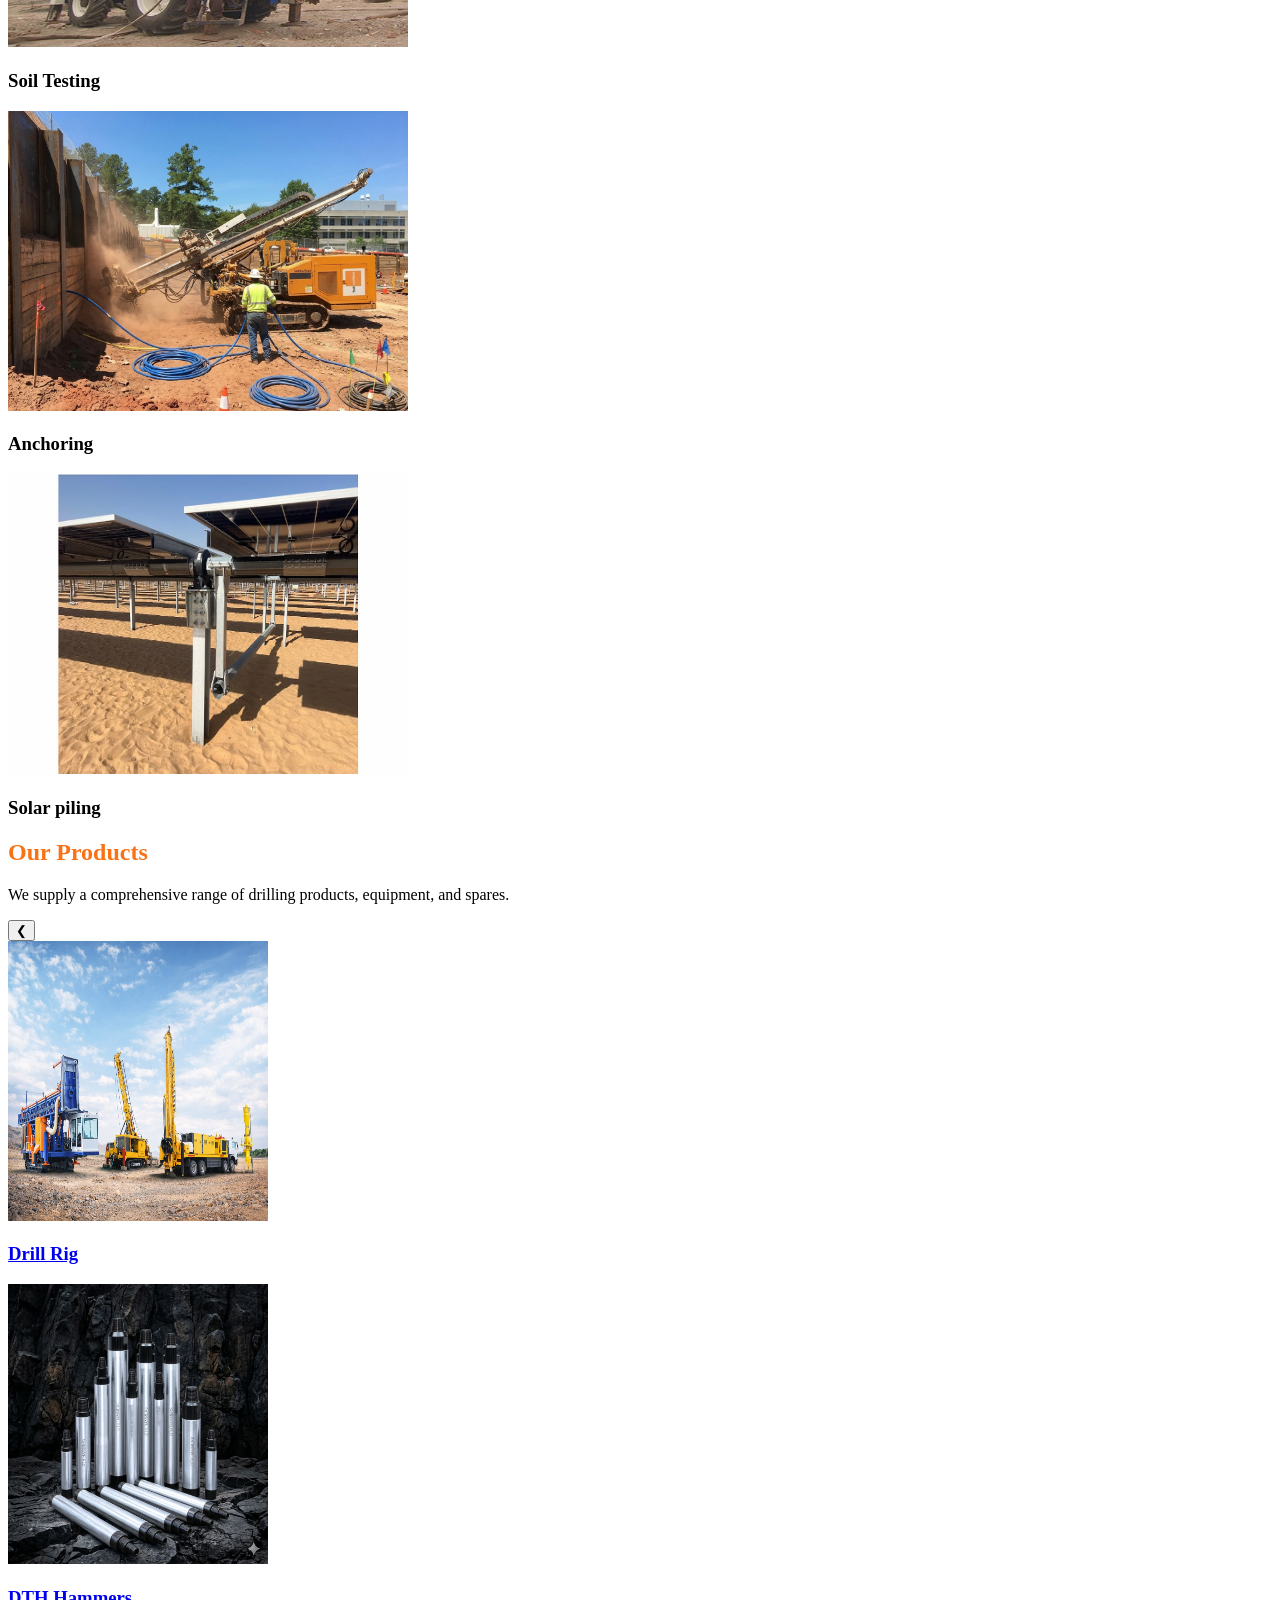
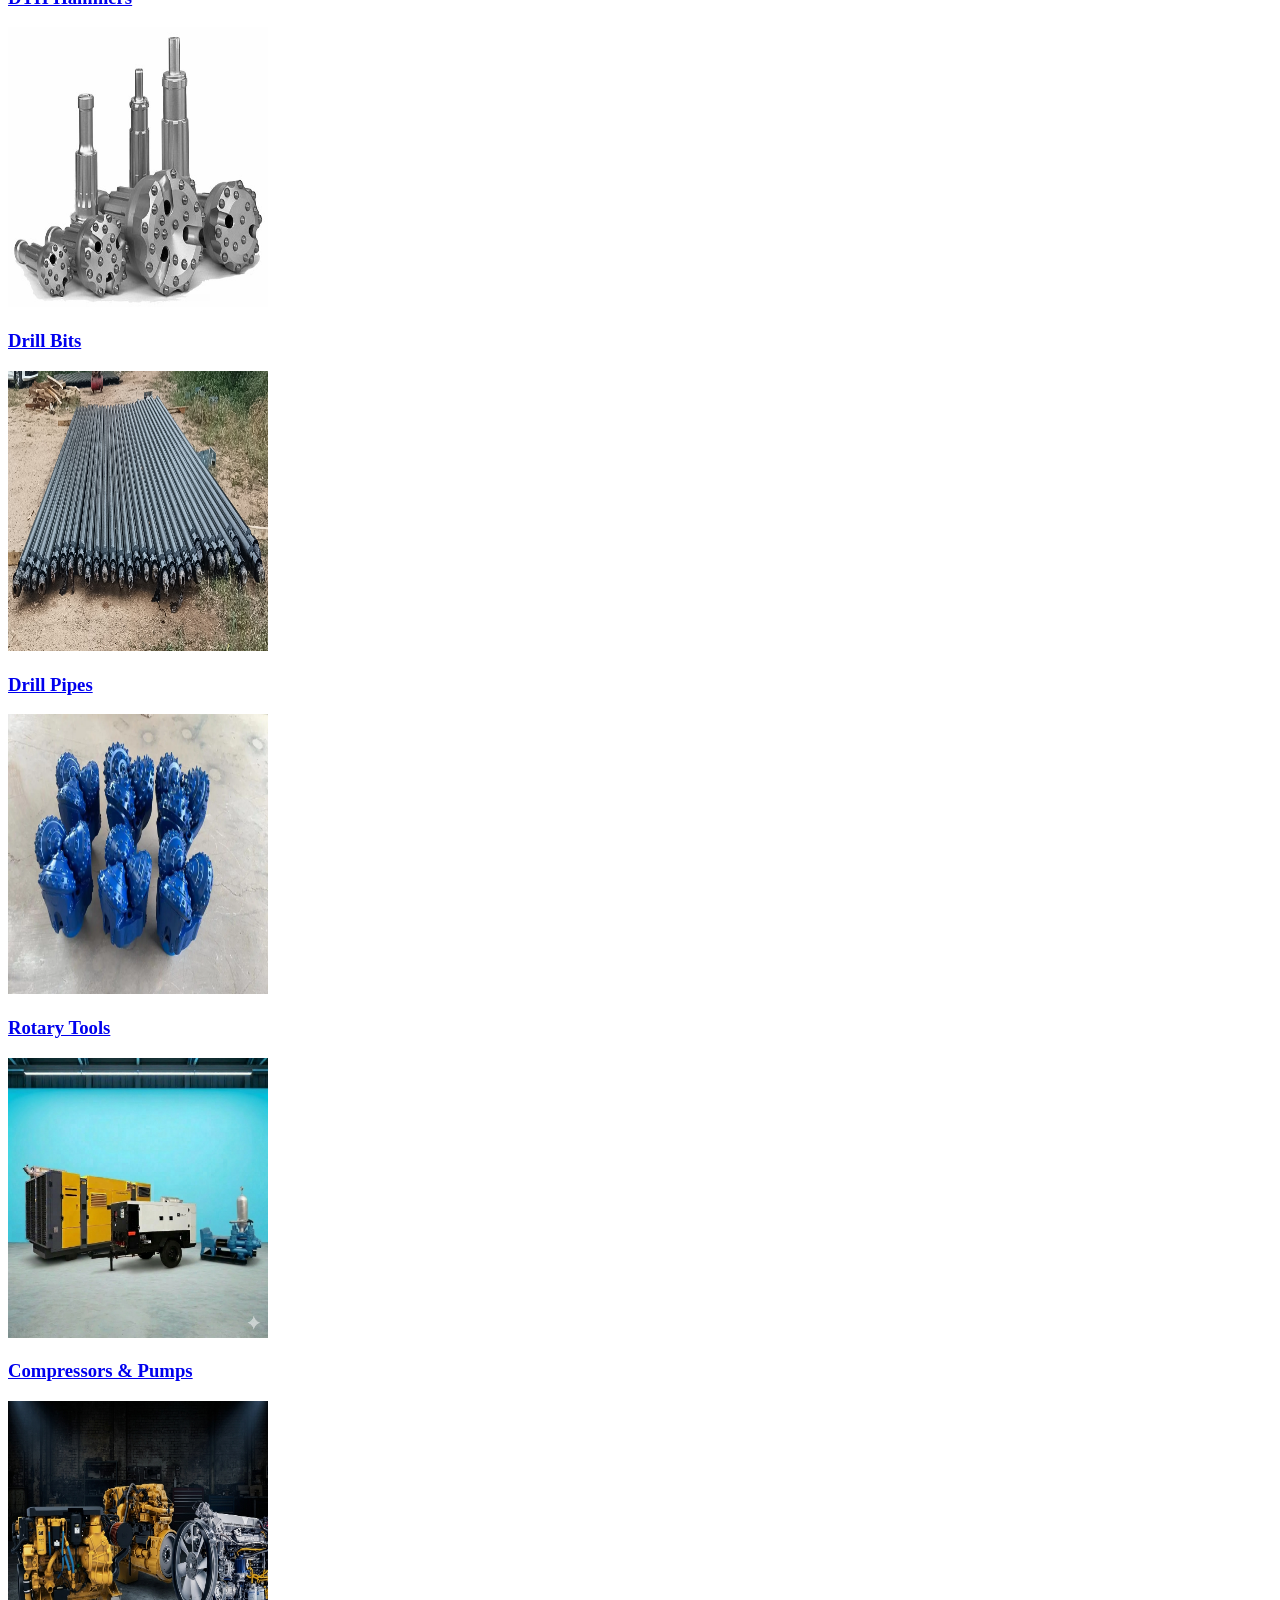
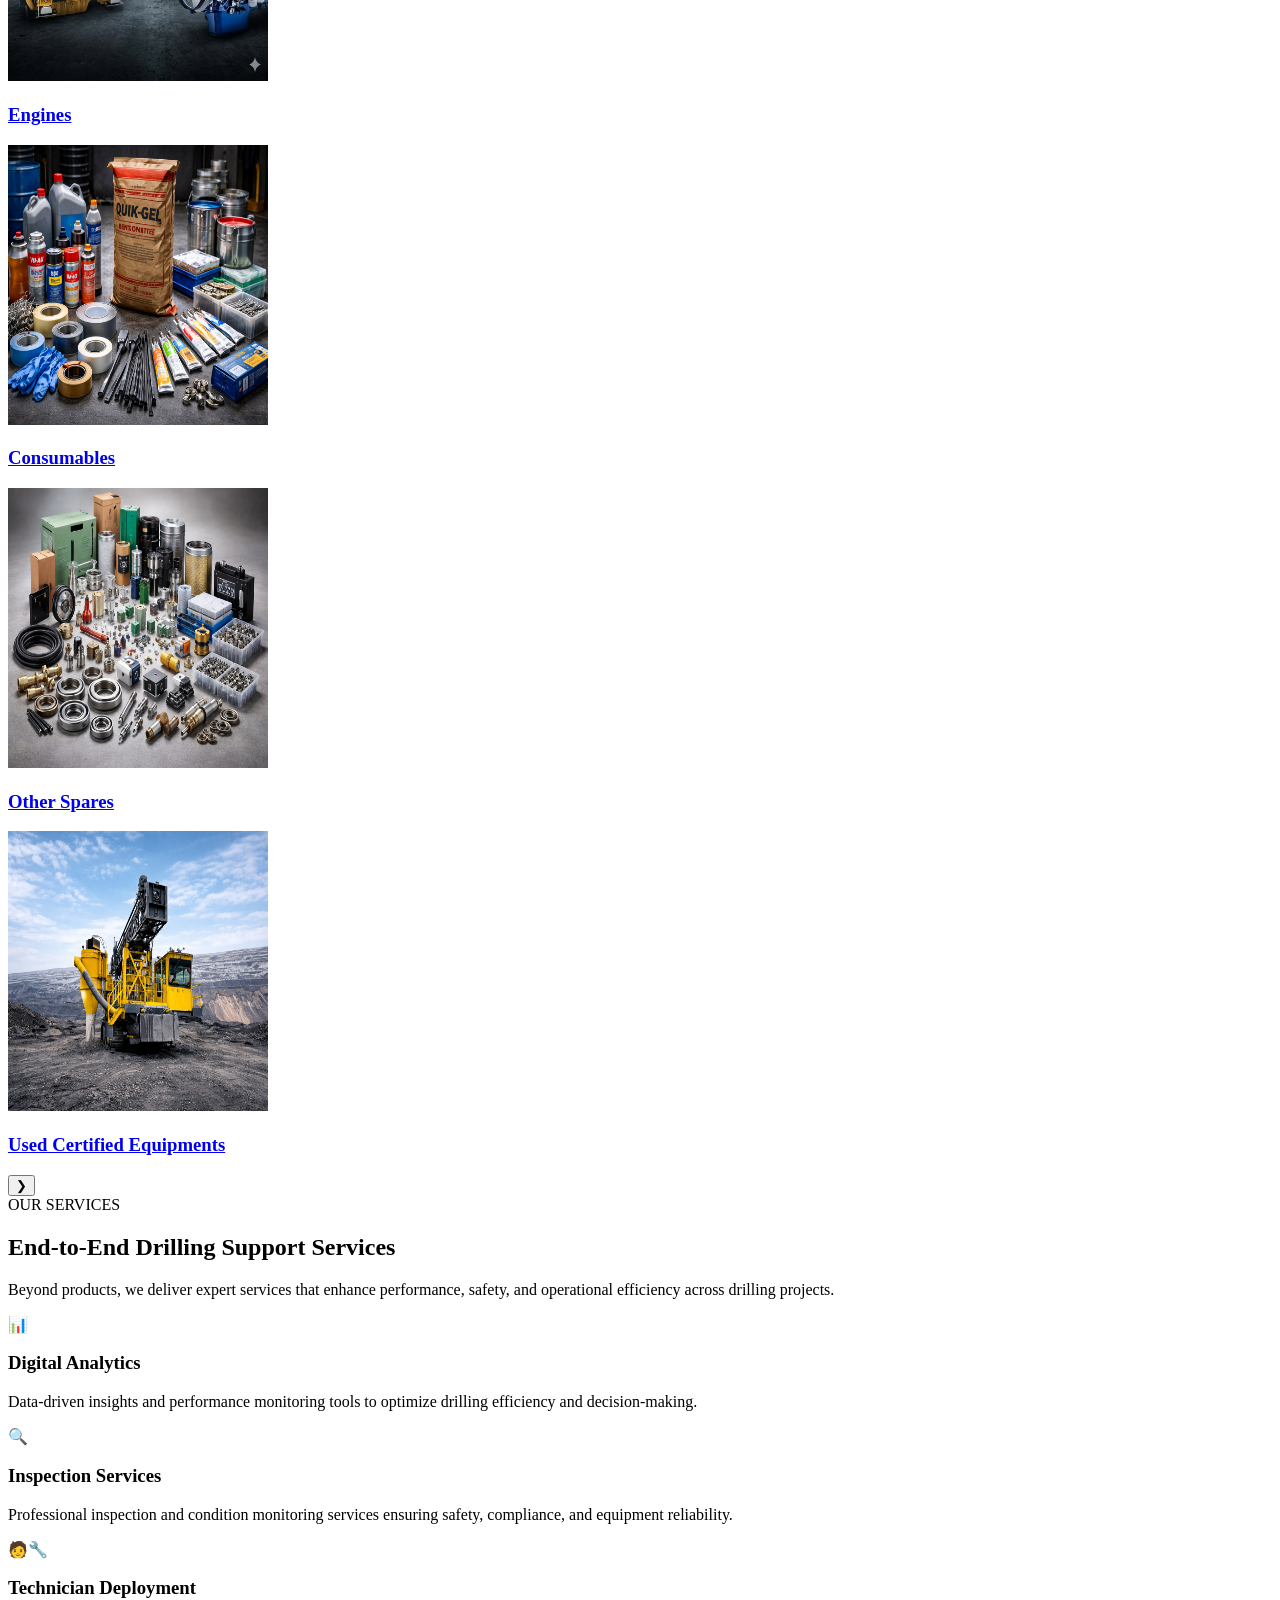
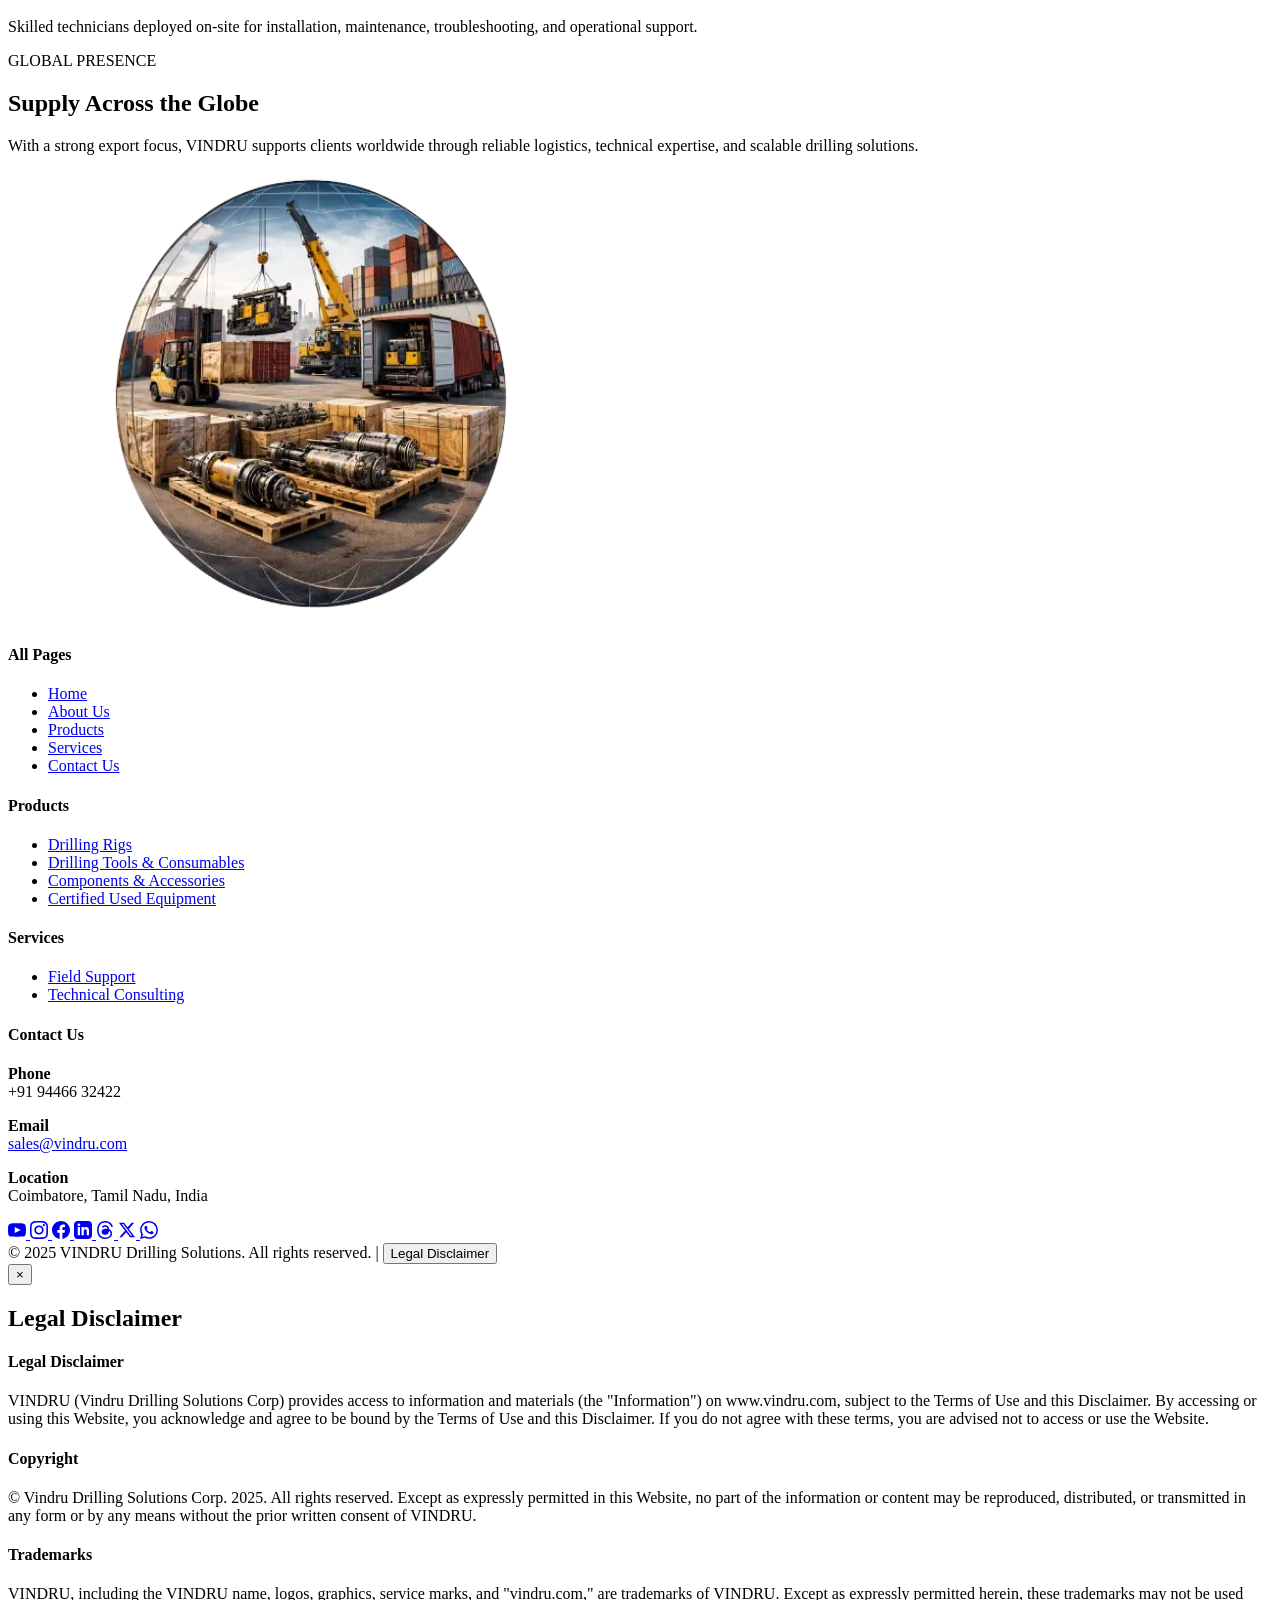
==== commit ec2d7752: "Update index.html" ====
--- a/index.html
+++ b/index.html
@@ -448,6 +448,10 @@
         <a href="https://x.com/vindru_drilling" target="_blank" rel="noopener" aria-label="X (Twitter)">
           <svg width="18" height="18" fill="currentColor" viewBox="0 0 24 24"><path d="M18.244 2.25h3.308l-7.227 8.26 8.502 11.24H16.17l-5.214-6.817L4.99 21.75H1.68l7.73-8.835L1.254 2.25H8.08l4.713 6.231zm-1.161 17.52h1.833L7.084 4.126H5.117z"/></svg>
         </a>
+        <!-- WhatsApp -->
+        <a href="https://wa.me/919446632422" target="_blank" rel="noopener" aria-label="WhatsApp">
+          <svg width="18" height="18" fill="currentColor" viewBox="0 0 24 24"><path d="M17.472 14.382c-.297-.149-1.758-.867-2.03-.967-.273-.099-.471-.148-.67.15-.197.297-.767.966-.94 1.164-.173.199-.347.223-.644.075-.297-.15-1.255-.463-2.39-1.475-.883-.788-1.48-1.761-1.653-2.059-.173-.297-.018-.458.13-.606.134-.133.298-.347.446-.52.149-.174.198-.298.298-.497.099-.198.05-.371-.025-.52-.075-.149-.669-1.612-.916-2.207-.242-.579-.487-.5-.669-.51-.173-.008-.371-.01-.57-.01-.198 0-.52.074-.792.372-.272.297-1.04 1.016-1.04 2.479 0 1.462 1.065 2.875 1.213 3.074.149.198 2.096 3.2 5.077 4.487.709.306 1.262.489 1.694.625.712.227 1.36.195 1.871.118.571-.085 1.758-.719 2.006-1.413.248-.694.248-1.289.173-1.413-.074-.124-.272-.198-.57-.347m-5.421 7.403h-.004a9.87 9.87 0 01-5.031-1.378l-.361-.214-3.741.982.998-3.648-.235-.374a9.86 9.86 0 01-1.51-5.26c.001-5.45 4.436-9.884 9.888-9.884 2.64 0 5.122 1.03 6.988 2.898a9.825 9.825 0 012.893 6.994c-.003 5.45-4.437 9.884-9.885 9.884m8.413-18.297A11.815 11.815 0 0012.05 0C5.495 0 .16 5.335.157 11.892c0 2.096.547 4.142 1.588 5.945L.057 24l6.305-1.654a11.882 11.882 0 005.683 1.448h.005c6.554 0 11.89-5.335 11.893-11.893a11.821 11.821 0 00-3.48-8.413z"/></svg>
+        </a>
       </div>
       </div>
     </div>
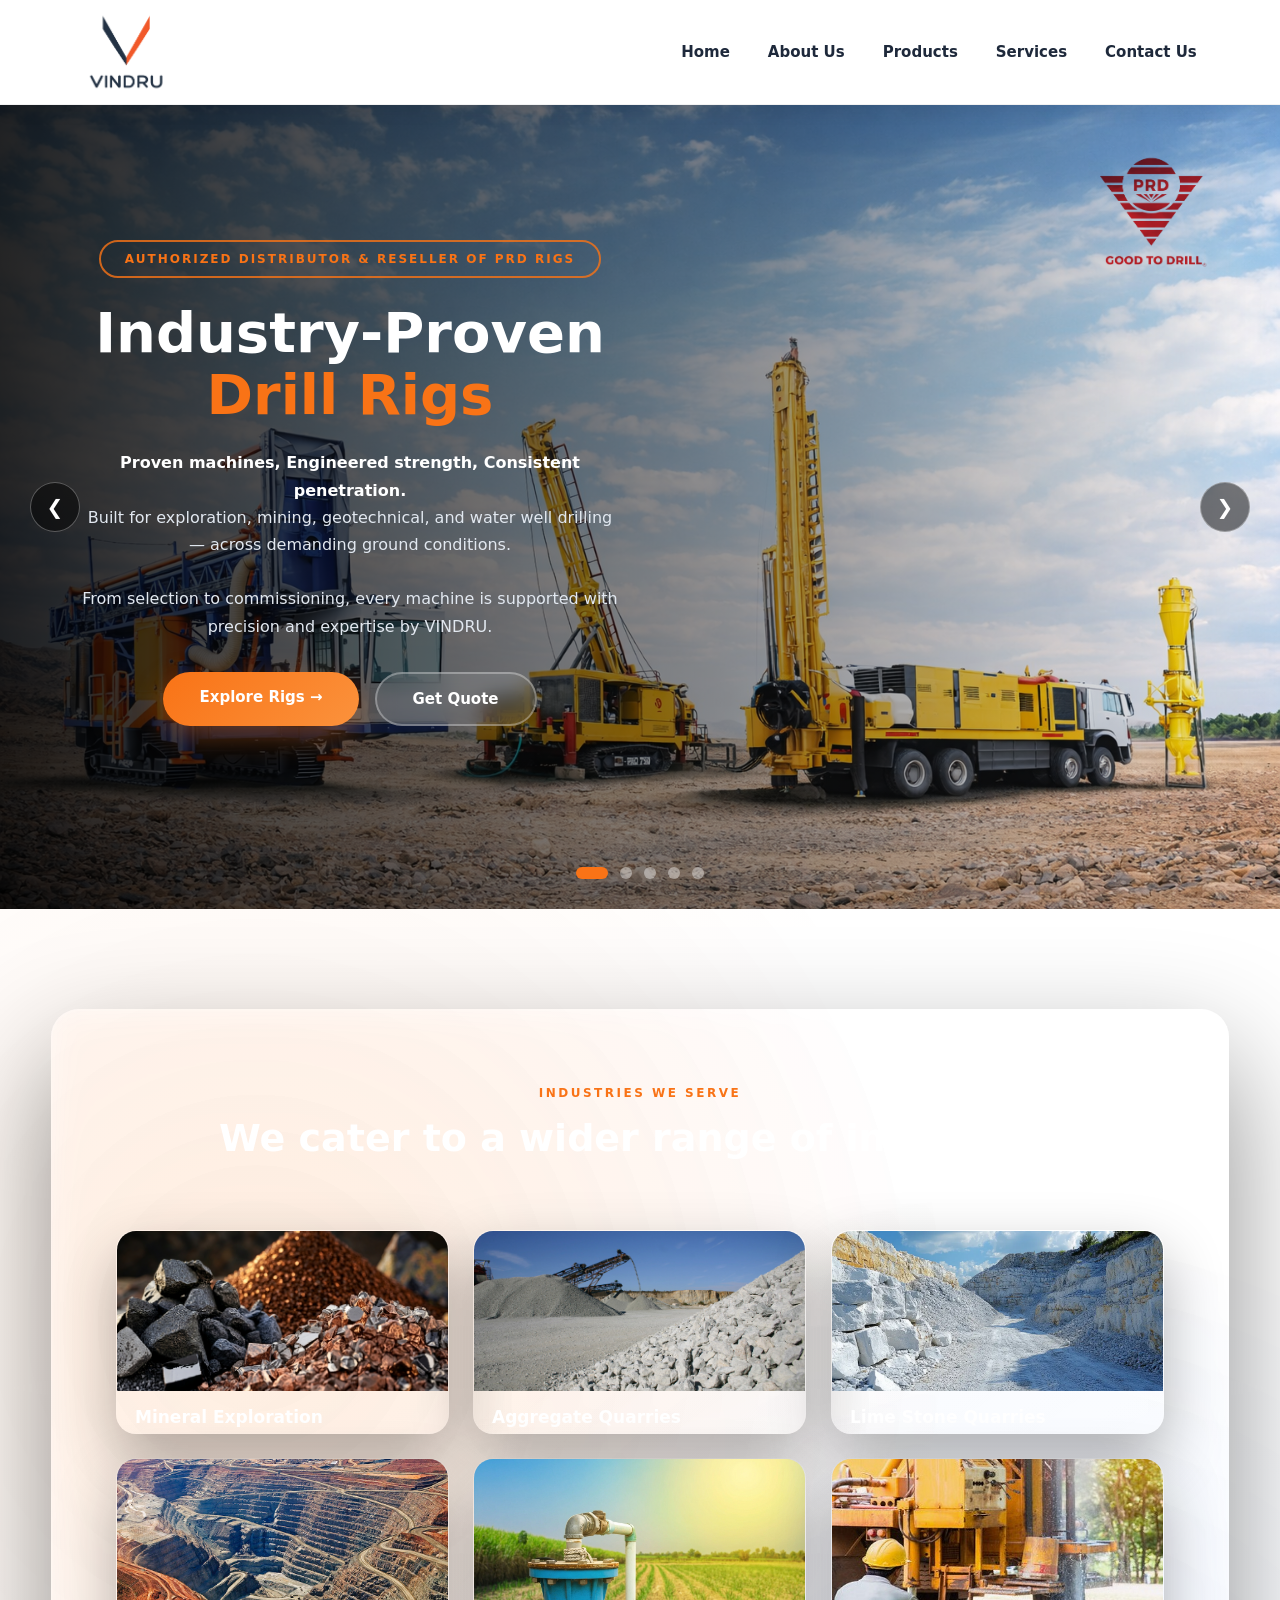
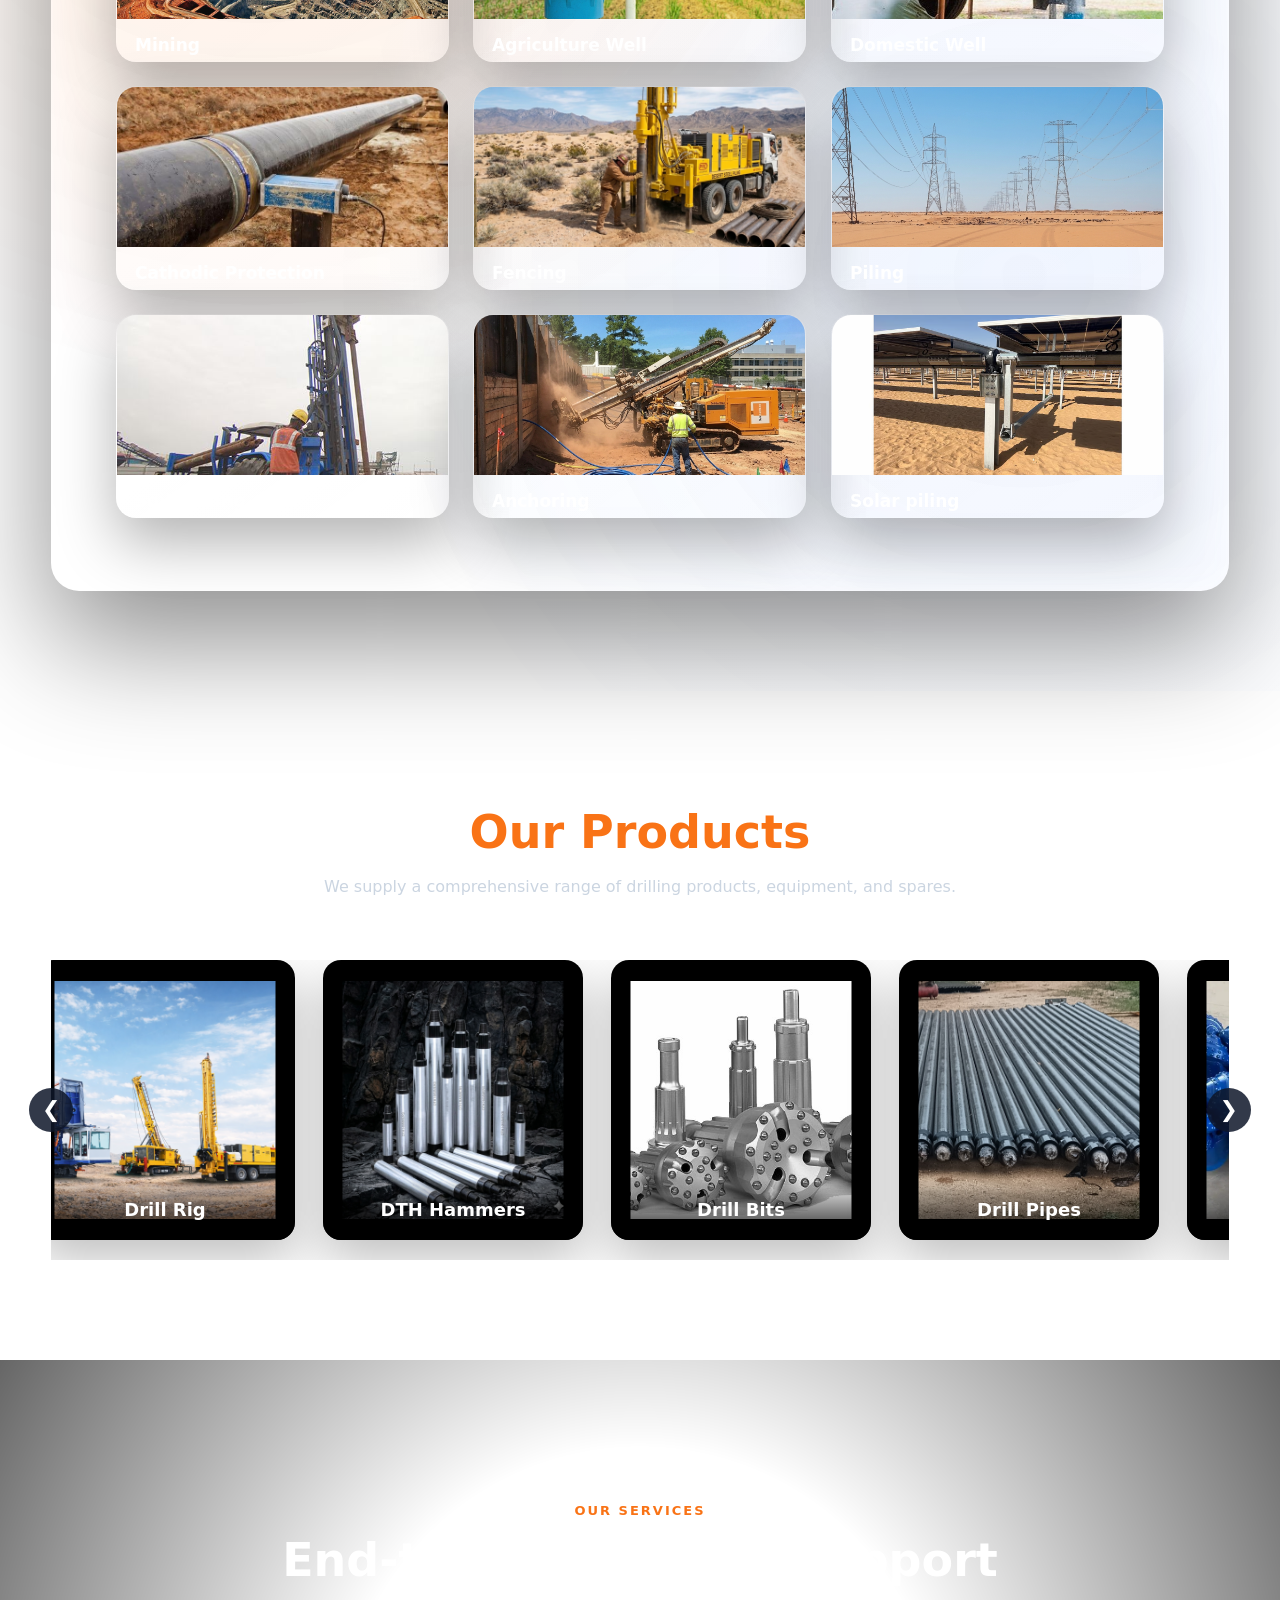
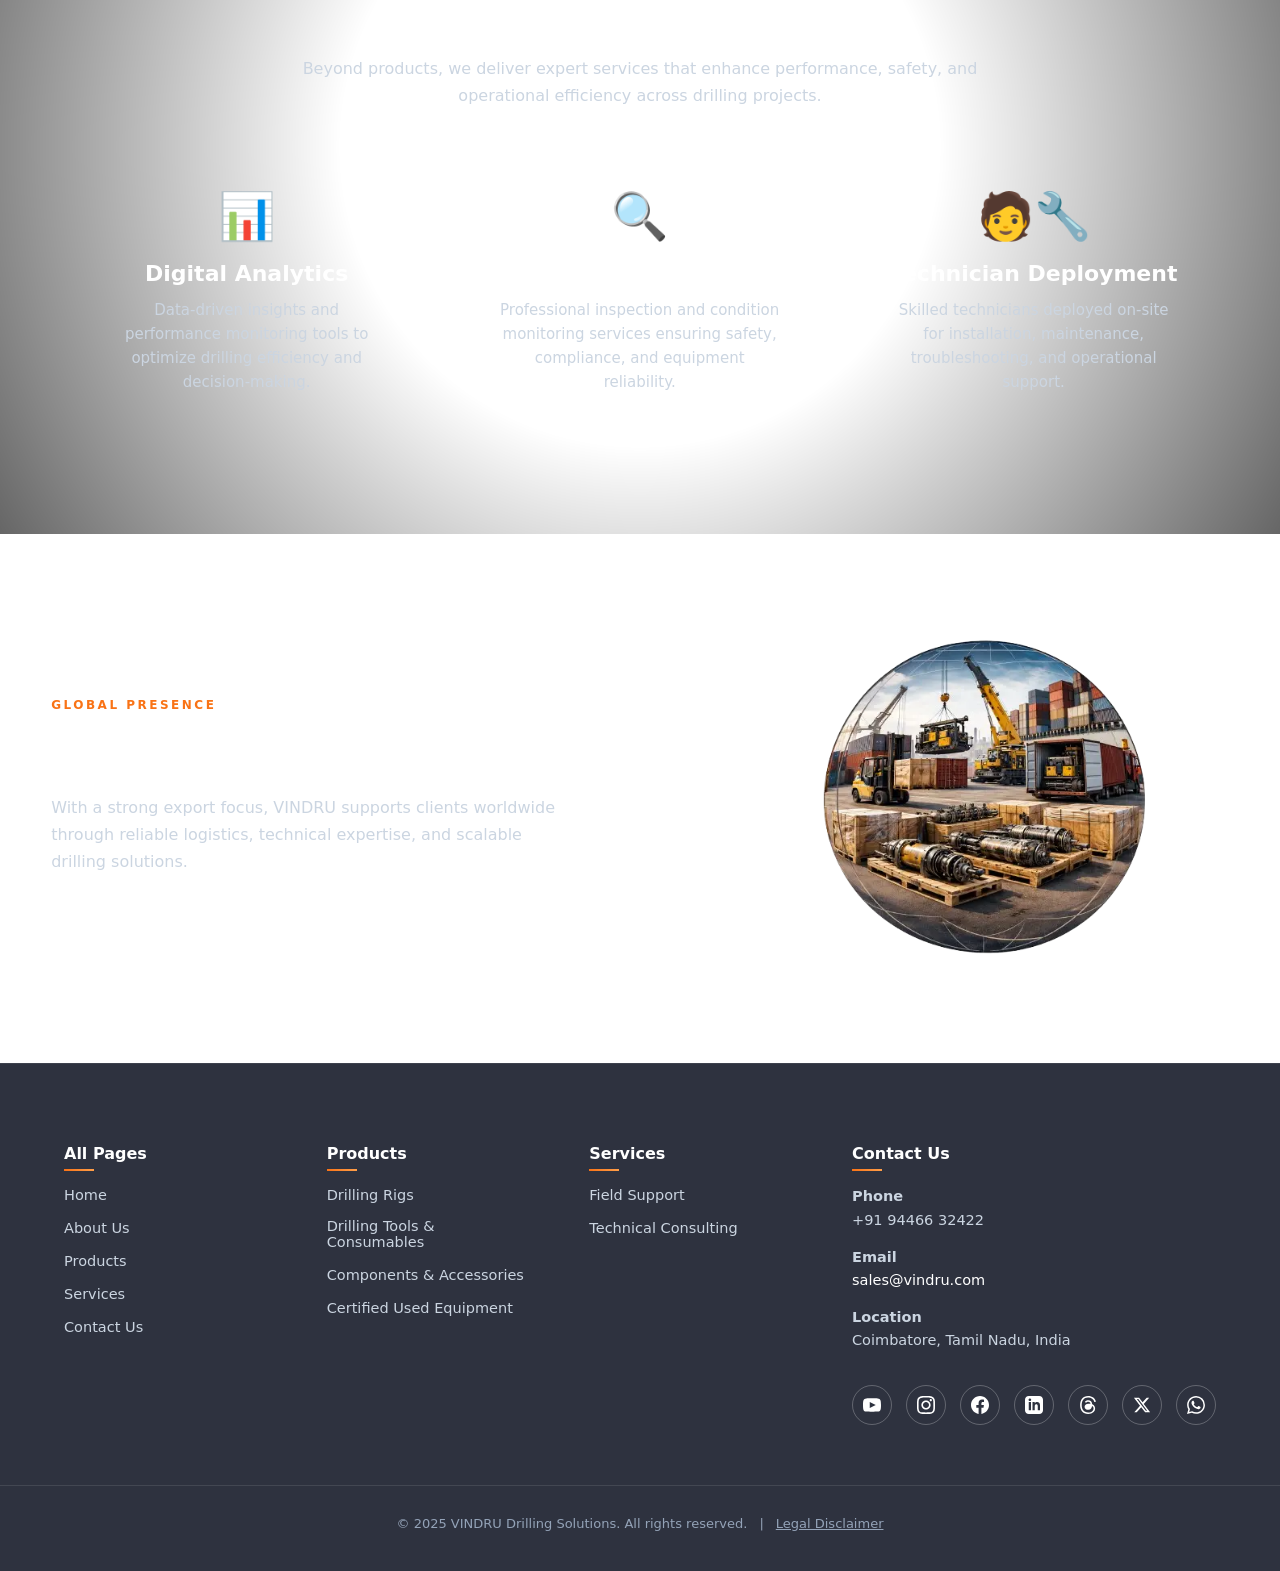
==== commit 7c1bb271: "Update index.html" ====
--- a/index.html
+++ b/index.html
@@ -180,7 +180,7 @@
     <div class="mobile-hero-bg"><img src="vindru-hero-1-mobile.png" alt="Drill Rigs"></div>
     <div class="mobile-hero-overlay"></div>
     <div class="mobile-hero-content">
-      <div class="mobile-hero-tag">PRD DISTRIBUTOR</div>
+      <div class="mobile-hero-tag">Authorized Distributor & Reseller of PRD RIGS</div>
       <h1 class="mobile-hero-title">Drill Rigs</h1>
       <p class="mobile-hero-desc">Proven machines, Engineered strength, Consistent penetration.<br>Built for exploration, mining, geotechnical, and water well drilling — across demanding ground conditions.<br> From selection to commissioning, every machine is supported with precision and expertise.</p>
     </div>
@@ -354,7 +354,7 @@
         <a href="products-new.html#tab-hammers" class="product-card reveal"><div class="product-image"><img src="hammer.png" alt="Hammers" loading="lazy" width="260" height="280"></div><h3>DTH Hammers</h3></a>
         <a href="products-new.html#tab-drill-bits" class="product-card reveal"><div class="product-image"><img src="DTH Bits.jpeg" alt="Drill Bits" loading="lazy" width="260" height="280"></div><h3>Drill Bits</h3></a>
         <a href="products-new.html#tab-drill-rods" class="product-card reveal"><div class="product-image"><img src="Drill Pipes.jpg" alt="Drill Pipes" loading="lazy" width="260" height="280"></div><h3>Drill Pipes</h3></a>
-        <a href="products-new.html#tab-accessories" class="product-card reveal"><div class="product-image"><img src="ROTARY-OG.webp" alt="Rotary Tools" loading="lazy" width="260" height="280"></div><h3>Rotary Tools</h3></a>
+        <a href="products-new.html#tab-drill-bits" class="product-card reveal"><div class="product-image"><img src="ROTARY-OG.webp" alt="Rotary Tools" loading="lazy" width="260" height="280"></div><h3>Rotary Tools</h3></a>
         <a href="products-new.html#tab-compressors" class="product-card reveal"><div class="product-image"><img src="compressors-and-pumps.png" alt="Compressors & Pumps" loading="lazy" width="260" height="280"></div><h3>Compressors & Pumps</h3></a>
         <a href="products-new.html#tab-boosters-engines" class="product-card reveal"><div class="product-image"><img src="engines.png" alt="Engines" loading="lazy" width="260" height="280"></div><h3>Engines</h3></a>
         <a href="products-new.html#tab-drilling-fluids" class="product-card reveal"><div class="product-image"><img src="consumables.png" alt="Consumables" loading="lazy" width="260" height="280"></div><h3>Consumables</h3></a>
--- a/style.css
+++ b/style.css
@@ -0,0 +1,3379 @@
+/* ================================
+   TRUE FULL WIDTH LAYOUT SYSTEM
+================================ */
+
+html, body {
+  width: 100%;
+  margin: 0;
+  padding: 0;
+  overflow-x: hidden;
+}
+
+/* Sections stretch full width */
+section {
+  width: 100%;
+}
+
+/* Content stays centered */
+
+
+
+
+
+
+
+:root {
+  --navy: #0b2d42;
+  --steel: #143e5a;
+  --white: #ffffff;
+  --orange: #f97316;
+  --text-dark: #0f172a;
+  --text-muted: #64748b;
+  --text-light: #cbd5e1;
+  --bg-main: #0b1e2d;
+  --bg-deep: #0f2a3d;
+  --grid-color: rgba(255,255,255,0.04);
+  --nav-height: 96px;
+}
+
+/* =========================
+   GLOBAL FLUID CONTAINER
+========================= */
+
+.container,
+.nav-container,
+.industries-glass,
+.global-container,
+.footer-container {
+  width: min(92%, 1320px);
+  margin-inline: auto;
+}
+
+/* ensures full-width sections still align inside */
+.full-width > * {
+  width: min(92%, 1320px);
+  margin-inline: auto;
+}
+
+/* prevents edge hugging on tiny phones */
+@media (max-width: 480px){
+  .container,
+  .nav-container,
+  .industries-glass,
+  .global-container,
+  .footer-container {
+    width: 94%;
+  }
+}
+
+/* ================================
+   GLOBAL SECTION SPACING SYSTEM
+================================ */
+.section {
+  padding-top: 100px;
+  padding-bottom: 100px;
+}
+
+@media (max-width: 768px) {
+  .section {
+    padding-top: 70px;
+    padding-bottom: 70px;
+  }
+}
+
+
+/* ================================
+   GLOBAL CONTAINER – SINGLE SOURCE
+================================ */
+
+
+
+/* Brand accent line */
+
+
+* {
+  margin: 0;
+  padding: 0;
+  box-sizing: border-box;
+  font-family: Inter, system-ui, sans-serif;
+}
+
+/* ================================
+   GLOBAL BACKGROUND SYSTEM
+   (Applies to every page)
+================================ */
+
+body {
+  background:
+    radial-gradient(circle at top left, #1b335f 0%, #050a14 55%),
+    radial-gradient(circle at bottom right, #7a3a10 0%, #050a14 60%);
+  background-attachment: fixed;
+}
+
+
+@keyframes bgFloat {
+  0% { transform: translateY(0px) translateX(0px); }
+  100% { transform: translateY(-40px) translateX(30px); }
+}
+
+body {
+  position: relative;
+  overflow-x: hidden;
+}
+
+section, header, footer, main {
+  position: relative;
+  z-index: 1;
+}
+
+/* CONTAINER */
+
+
+
+/* NAVBAR */
+/* ===== NAVBAR ===== */
+/* =========================
+   NAVBAR – RESPONSIVE MASTER
+========================= */
+/* ===============================
+   GLOBAL HAMBURGER NAVBAR
+================================ */
+
+.navbar {
+  width: 100%;
+  background: white;
+  position: sticky;
+  top: 0;
+  z-index: 1000;
+  box-shadow: 0 4px 20px rgba(0,0,0,0.08);
+}
+
+.nav-container {
+  max-width: 1320px;
+  margin: 0 auto;
+  padding: 16px 32px;
+  display: flex;
+  justify-content: space-between;
+  align-items: center;
+}
+
+.logo {
+  display: flex;
+  align-items: center;
+  height: 72px;
+  overflow: visible;
+}
+
+.logo img {
+  height: 72px;
+  width: auto;
+  transform: scale(1.2);
+  transform-origin: left center;
+}
+
+
+@media(max-width: 768px) {
+
+  .logo {
+    height: 48px;
+  }
+
+  .logo img {
+    height: 48px;
+    transform: scale(1.35);
+  }
+}
+
+/* ===============================
+   DESKTOP NAV LINKS
+================================ */
+
+.nav-links{
+  display:flex;
+  gap:38px;
+  align-items:center;
+}
+
+.nav-links a{
+  text-decoration:none;
+  font-size:15px;
+  font-weight:500;
+  color:#0f172a;
+  position:relative;
+  transition:.3s ease;
+}
+
+/* subtle underline hover */
+.nav-links a::after{
+  content:"";
+  position:absolute;
+  left:0;
+  bottom:-6px;
+  width:0;
+  height:2px;
+  background:#f97316;
+  transition:.3s ease;
+}
+
+.nav-links a:hover{
+  color:#f97316;
+}
+
+.nav-links a:hover::after{
+  width:100%;
+}
+
+
+
+
+
+
+
+/* ===============================
+   NAVBAR RESPONSIVE BEHAVIOR
+================================ */
+
+/* Desktop */
+@media(min-width: 900px){
+
+  /* show desktop menu */
+  .nav-links{
+    display:flex;
+  }
+
+  /* hide hamburger */
+  .menu-toggle{
+    display:none;
+  }
+}
+
+/* Mobile */
+@media(max-width: 899px){
+
+  /* hide desktop links */
+  .nav-links{
+    display:none;
+  }
+
+  /* show hamburger */
+  .menu-toggle{
+    display:flex;
+  }
+}
+
+/* ===============================
+   FINAL NAVBAR VISIBILITY FIX
+================================ */
+
+/* DESKTOP */
+@media (min-width: 900px){
+  .menu-toggle{
+    display:none !important;
+  }
+
+  .nav-links{
+    display:flex !important;
+  }
+}
+
+/* MOBILE */
+@media (max-width: 899px){
+  .menu-toggle{
+    display:flex !important;
+  }
+
+  .nav-links{
+    display:none !important;
+  }
+}
+
+.navbar{
+  border-bottom:1px solid rgba(0,0,0,0.05);
+  box-shadow:
+    0 6px 20px rgba(0,0,0,0.06),
+    0 1px 0 rgba(255,255,255,0.6) inset;
+}
+
+
+.nav-links a{
+  position:relative;
+  padding:6px 0;
+}
+
+.nav-links a::after{
+  content:"";
+  position:absolute;
+  left:0;
+  bottom:-4px;
+  width:0;
+  height:2px;
+  background:linear-gradient(90deg,#f97316,#ff9f4a);
+  transition:0.35s ease;
+}
+
+.nav-links a:hover::after{
+  width:100%;
+}
+
+
+.nav-links a{
+  font-weight:600;
+  color:#1e293b;
+}
+
+
+.navbar{
+  box-shadow: 0 6px 18px rgba(0,0,0,0.06);
+}
+
+
+
+
+/* HAMBURGER */
+.menu-toggle {
+  width: 28px;
+  height: 20px;
+  display: flex;
+  flex-direction: column;
+  justify-content: space-between;
+  cursor: pointer;
+}
+
+.menu-toggle span {
+  height: 3px;
+  background: #0f172a;
+  border-radius: 2px;
+}
+
+/* ===============================
+   FULLSCREEN MENU
+================================ */
+
+.menu-overlay {
+  position: fixed;
+  inset: 0;
+  background: rgba(5,15,30,0.95);
+  display: flex;
+  align-items: center;
+  justify-content: center;
+  opacity: 0;
+  pointer-events: none;
+  transition: 0.4s ease;
+  z-index: 2000;
+}
+
+.menu-overlay.active {
+  opacity: 1;
+  pointer-events: all;
+}
+
+.menu-links {
+  display: flex;
+  flex-direction: column;
+  gap: 32px;
+  text-align: center;
+}
+
+.menu-links a {
+  font-size: 28px;
+  font-weight: 600;
+  color: white;
+  text-decoration: none;
+  transition: 0.3s;
+}
+
+.menu-links a:hover {
+  color: #f97316;
+}
+/* HERO */
+
+
+/* WHO WE ARE */
+
+/* ================================
+   WHO WE ARE SECTION
+================================ */
+
+.who-we-are {
+  background: #081220; /* same site dark blue */
+      /* tightened spacing */
+  padding: 0;
+  color: white;
+}
+
+.who-grid {
+  display: grid;
+  grid-template-columns: 1fr 1fr;
+  gap: 60px;
+  align-items: center;
+}
+
+/* IMAGE */
+.who-image img {
+  width: 100%;
+  border-radius: 20px;
+  object-fit: cover;
+  transition: transform 0.4s ease;
+}
+
+.who-image img:hover {
+  transform: scale(1.03);
+}
+
+/* TEXT */
+.who-eyebrow {
+  font-size: 12px;
+  letter-spacing: 2px;
+  color: var(--orange);
+  font-weight: 600;
+}
+
+.who-content h2 {
+  font-size: 40px;
+  line-height: 1.25;
+  margin: 8px 0 10px;
+}
+
+.who-content p {
+  color: #cbd5e1;
+  line-height: 1.7;
+  margin-bottom: 16px;
+  max-width: 520px;
+}
+
+
+/* ================================
+   REVEAL ANIMATIONS
+================================ */
+
+.reveal-left,
+.reveal-right {
+  opacity: 0;
+  transition: all 0.9s ease;
+}
+
+.reveal-left {
+  transform: translateX(-60px);
+}
+
+.reveal-right {
+  transform: translateX(60px);
+}
+
+.reveal-left.active,
+.reveal-right.active {
+  opacity: 1;
+  transform: translateX(0);
+}
+
+/* Button delay */
+.reveal-delay {
+  display: inline-block;
+  opacity: 0;
+  transform: translateY(20px);
+  transition: all 0.8s ease 0.2s;
+}
+
+.reveal-delay.active {
+  opacity: 1;
+  transform: translateY(0);
+}
+
+/* OUTLINE BUTTON (Know More) */
+.btn-outline {
+  display: inline-block;
+  padding: 12px 28px;
+  border-radius: 30px;
+  border: 2px solid #ff7a00;
+  color: #ff7a00;
+  text-decoration: none;
+  font-weight: 600;
+  transition: all 0.3s ease;
+}
+
+.btn-outline:hover {
+  background: #ff7a00;
+  color: #ffffff;
+}
+
+.btn-primary,
+.btn-outline {
+  min-width: 160px;
+  text-align: center;
+}
+
+/* ================================
+   RESPONSIVE
+================================ */
+
+@media (max-width: 900px) {
+  .who-grid {
+    grid-template-columns: 1fr;
+    gap: 40px;
+  }
+
+  .who-content h2 {
+    font-size: 34px;
+  }
+}
+
+
+
+/* PRODUCTS */
+/* PRODUCTS SECTION */
+/* PRODUCTS SECTION */
+
+.products-section {
+  background: transparent;
+ 
+  overflow: hidden;
+}
+
+/* HEADER */
+.products-header {
+  text-align: center;
+  margin-bottom: 60px;
+}
+
+.products-tag {
+  font-size: 13px;
+  font-weight: 700;
+  letter-spacing: 2.5px;
+  text-transform: uppercase;
+  color: #f97316;
+  display: inline-block;
+  margin-bottom: 12px;
+}
+
+.products-tag::after {
+  content: "";
+  display: block;
+  width: 42px;
+  height: 3px;
+  background: linear-gradient(90deg, #f97316, #ff9f4a);
+  margin: 10px auto 0;
+  border-radius: 2px;
+}
+
+.section-title {
+  font-size: 40px;
+  font-weight: 700;
+  color: #ffffff;
+  margin: 14px 0;
+}
+
+.section-subtitle {
+  max-width: 720px;
+  margin: 0 auto;
+  font-size: 16px;
+  line-height: 1.7;
+  color: #cbd5e1;
+}
+
+/* SCROLL ROW */
+.products-scroll {
+  display: flex;
+  gap: 28px;
+  overflow-x: auto;
+  padding-bottom: 20px;
+  scroll-behavior: smooth;
+}
+
+.products-scroll::-webkit-scrollbar {
+  height: 8px;
+}
+
+.products-scroll::-webkit-scrollbar-thumb {
+  background: rgba(249, 115, 22, 0.6);
+  border-radius: 10px;
+}
+
+.products-scroll::-webkit-scrollbar-track {
+  background: transparent;
+}
+
+/* PRODUCT CARD */
+.product-card {
+  min-width: 260px;
+  height: 280px;
+  background: #000;
+  border-radius: 18px;
+  box-shadow: 0 20px 50px rgba(0,0,0,0.25);
+  transition: all 0.35s ease;
+  position: relative;
+  flex-shrink: 0;
+  overflow: hidden;
+}
+
+/* IMAGE FILLS ENTIRE BOX */
+.product-image {
+  position: absolute;
+  inset: 0;
+  width: 100%;
+  height: 100%;
+}
+
+.product-image img {
+  width: 100%;
+  height: 100%;
+  object-fit: cover;
+  transform: scale(0.85);
+  transition: transform 0.35s ease;
+}
+
+/* TITLE - ALWAYS VISIBLE */
+.product-card h3 {
+  position: absolute;
+  bottom: 0;
+  left: 0;
+  right: 0;
+  padding: 20px;
+  font-size: 18px;
+  font-weight: 600;
+  color: #fff;
+  background: linear-gradient(to top, rgba(0,0,0,0.9), transparent);
+  opacity: 1;
+  transform: translateY(0);
+  transition: all 0.35s ease;
+  z-index: 2;
+  text-align: center;
+}
+
+/* HOVER - SHOW TEXT & ZOOM IMAGE */
+.product-card:hover h3 {
+  opacity: 1;
+  transform: translateY(0);
+}
+
+.product-card:hover .product-image img {
+  transform: scale(1.1);
+}
+
+.product-card:hover {
+  transform: translateY(-8px);
+  box-shadow:
+    0 30px 70px rgba(0,0,0,0.35),
+    0 0 0 2px rgba(249,115,22,0.5);
+}
+
+/* MOBILE */
+@media (max-width: 768px) {
+  .products-section {
+    padding: 90px 0px;
+  }
+
+  .section-title {
+    font-size: 28px;
+  }
+
+  .product-card {
+    min-width: 220px;
+    height: 240px;
+  }
+}
+
+/* WRAPPER FOR ARROWS */
+.products-wrapper {
+  position: relative;
+}
+
+/* SCROLL BUTTONS */
+.scroll-btn {
+  position: absolute;
+  top: 50%;
+  transform: translateY(-50%);
+  background: rgba(15, 23, 42, 0.85);
+  color: white;
+  border: none;
+  font-size: 22px;
+  width: 44px;
+  height: 44px;
+  border-radius: 50%;
+  cursor: pointer;
+  z-index: 10;
+  transition: all 0.3s ease;
+}
+
+.scroll-btn:hover {
+  background: #f97316;
+}
+
+.scroll-btn.left {
+  left: -22px;
+}
+
+.scroll-btn.right {
+  right: -22px;
+}
+
+/* CLICKABLE CARD */
+.product-card {
+  text-decoration: none;
+  color: inherit;
+}
+
+/* REVEAL ANIMATION */
+.reveal {
+  opacity: 0;
+  transform: translateY(30px);
+  transition: all 0.8s ease;
+}
+
+.reveal.active {
+  opacity: 1;
+  transform: translateY(0);
+}
+
+/* MOBILE */
+@media (max-width: 768px) {
+  .scroll-btn {
+    display: none;
+  }
+}
+
+
+
+
+
+
+
+
+/* MOBILE – SMOOTH HORIZONTAL SCROLL */
+/* FORCE MOBILE TO TREAT PRODUCT STRIP AS A SWIPE GALLERY */
+@media (max-width: 768px) {
+  .products-scroll {
+    position: relative;
+    z-index: 10;
+    will-change: transform;
+    transform: translateZ(0);
+    pointer-events: auto;
+
+    overflow-x: auto;
+    overflow-y: hidden;
+    -webkit-overflow-scrolling: touch;
+    touch-action: pan-x;
+    scroll-snap-type: x mandatory;
+    scroll-behavior: smooth;
+
+    padding-left: 16px;
+    padding-right: 16px;
+  }
+
+  .product-card {
+    scroll-snap-align: center;
+  }
+
+  /* SHOW PRODUCT NAMES ON MOBILE */
+  .product-card h3 {
+    opacity: 1;
+    transform: translateY(0);
+  }
+}
+
+
+
+
+
+
+
+/* GLOBAL */
+/* =========================
+   GLOBAL PRESENCE – SPLIT
+   ========================= */
+
+.global-section {
+  background: transparent;
+  
+}
+
+.global-container {
+  max-width: 1300px;
+  margin: auto;
+  display: grid;
+  grid-template-columns: 1.1fr 0.9fr;
+  gap: 80px;
+  align-items: center;
+}
+
+/* LEFT CONTENT */
+.global-content .section-tag {
+  font-size: 12px;
+  letter-spacing: 2.5px;
+  font-weight: 700;
+  color: var(--orange);
+  display: inline-block;
+  margin-bottom: 16px;
+}
+
+.global-content h2 {
+  font-size: 40px;
+  font-weight: 700;
+  color: #ffffff;
+  margin-bottom: 20px;
+}
+
+.global-content p {
+  font-size: 16px;
+  line-height: 1.7;
+  color: #cbd5e1;
+  max-width: 520px;
+  margin-bottom: 28px;
+}
+
+/* RIGHT IMAGE */
+.global-image {
+  padding: 0;
+  background: none;
+}
+
+
+.global-image img {
+  width: 100%;
+  height: auto;
+  border-radius: 16px;
+}
+
+/* RESPONSIVE */
+@media (max-width: 900px) {
+  .global-container {
+    grid-template-columns: 1fr;
+    gap: 48px;
+  }
+
+  .global-content h2 {
+    font-size: 32px;
+  }
+
+  .global-image {
+    padding: 0px;
+  }
+}
+
+@media (max-width: 768px) {
+  .global-container {
+    padding: 0 16px; /* 👈 same as rest of site */
+  }
+}
+
+
+/* ================================
+   CONTACT SECTION
+================================ */
+
+.contact-section {
+  background: linear-gradient(
+    180deg,
+    rgba(5, 10, 20, 0) 0%,
+    rgba(5, 10, 20, 0.6) 40%,
+    rgba(5, 10, 20, 0.9) 100%
+  );
+  padding: clamp(80px, 10vw, 140px) 6%;
+}
+
+/* GRID */
+.contact-grid {
+  display: grid;
+  grid-template-columns: 1.2fr 1fr;
+  gap: 80px;
+  align-items: center;
+}
+
+/* LEFT SIDE */
+.contact-left h3 {
+  font-size: 28px;
+  font-weight: 600;
+  margin-bottom: 16px;
+  max-width: 420px;
+}
+
+.contact-left p {
+  font-size: 15.5px;
+  line-height: 1.7;
+  color: #cbd5e1;
+  max-width: 420px;
+}
+
+/* SOCIALS */
+.contact-socials {
+  display: flex;
+  gap: 14px;
+  margin-top: 28px;
+}
+
+.contact-socials a {
+  width: 38px;
+  height: 38px;
+  border-radius: 50%;
+  border: 1px solid rgba(255,255,255,0.25);
+  display: grid;
+  place-items: center;
+  color: #ffffff;
+  font-size: 14px;
+  text-decoration: none;
+  transition: all 0.3s ease;
+}
+
+.contact-socials a:hover {
+  background: #f97316;
+  border-color: #f97316;
+}
+
+/* RIGHT SIDE */
+.contact-right h2 {
+  font-size: 34px;
+  font-weight: 700;
+  margin-bottom: 12px;
+}
+
+
+
+/* DETAILS */
+.contact-details {
+  list-style: none;
+  padding: 0;
+  margin: 0;
+}
+
+.contact-details li {
+  display: grid;
+  grid-template-columns: 120px 1fr;
+  padding: 18px 0;
+  border-bottom: 1px solid rgba(255,255,255,0.12);
+}
+
+.contact-details span {
+  color: #94a3b8;
+  font-size: 14px;
+}
+
+.contact-details a,
+.contact-details p {
+  color: #ffffff;
+  font-size: 15px;
+  text-decoration: none;
+}
+
+
+
+/* ================================
+   CONTACT SECTION (MOBILE FRIENDLY)
+================================ */
+@media (max-width: 900px) {
+  .contact-section {
+    padding: 90px 0;
+    text-align: center;
+  }
+
+  .contact-grid {
+    grid-template-columns: 1fr;
+    gap: 50px;
+  }
+
+  .contact-left h3 {
+    font-size: 22px;
+    margin: 0 auto 12px;
+  }
+
+  .contact-left p {
+    max-width: 90%;
+    margin: 0 auto;
+    font-size: 14.5px;
+  }
+
+  .contact-socials {
+    justify-content: center;
+  }
+
+  .contact-right h2 {
+    font-size: 26px;
+  }
+
+  .contact-details li {
+    grid-template-columns: 1fr;
+    gap: 6px;
+    text-align: center;
+  }
+
+  .contact-details span {
+    font-size: 13px;
+  }
+
+  .contact-details a,
+  .contact-details p {
+    font-size: 14px;
+  }
+}
+
+@media (max-width: 600px) {
+  .contact-section {
+    padding: 72px 0;
+  }
+
+  .contact-left h3 {
+    font-size: 20px;
+  }
+
+  .contact-right h2 {
+    font-size: 22px;
+  }
+}
+
+
+/* ===== MOBILE & TABLET FIXES ===== */
+@media (max-width: 992px) {
+
+  
+
+  /* WHO WE ARE */
+  .who-card {
+    padding: 40px 28px;
+  }
+
+  
+
+
+  /* GLOBAL STRIP */
+  .global-strip {
+    padding: 32px 24px;
+  }
+}
+
+@media (max-width: 600px) {
+
+  h1 {
+    font-size: 30px;
+  }
+
+  h2 {
+    font-size: 26px;
+  }
+
+  .section-title {
+    font-size: 28px;
+  }
+}
+
+
+img {
+  max-width: 100%;
+  height: auto;
+  display: block;
+}
+
+
+/* =========================
+   REVEAL ANIMATIONS – POLISHED
+========================= */
+
+.reveal,
+.reveal-left,
+.reveal-right {
+  opacity: 0;
+  transition: opacity 0.6s ease, transform 0.6s ease;
+  will-change: transform, opacity;
+}
+
+.reveal {
+  transform: translateY(24px);
+}
+
+.reveal-left {
+  transform: translateX(-32px);
+}
+
+.reveal-right {
+  transform: translateX(32px);
+}
+
+.reveal.active,
+.reveal-left.active,
+.reveal-right.active {
+  opacity: 1;
+  transform: translate(0);
+}
+
+/* subtle delay utility */
+.reveal-delay {
+  transition-delay: 0.15s;
+}
+
+/* =========================
+   MOBILE FINAL POLISH
+========================= */
+
+@media (max-width: 600px) {
+  section:not(.who-we-are) {
+    padding-top: 64px;
+    padding-bottom: 64px;
+  }
+
+  .who-we-are {
+    padding-top: 40px;
+    padding-bottom: 40px;
+  }
+
+
+ 
+
+  .who-content h2,
+  .global-content h2 {
+    font-size: 28px;
+  }
+
+  .product-card {
+    min-width: 200px;
+    height: 200px;
+  }
+
+  .services-grid {
+    gap: 24px;
+  }
+
+  .btn-primary,
+  .btn-outline {
+    padding: 12px 22px;
+    font-size: 14px;
+  }
+}
+
+  /* =========================
+   GLOBAL NOISE TEXTURE
+   (PREMIUM DEPTH)
+========================= */
+/* MOBILE – CENTER HERO ACCENT LINE */
+
+
+/* WHO WE ARE – custom spacing override */
+section.who-we-are.section {
+  padding-top: 120px;
+  padding-bottom: 110px;
+}
+
+@media (max-width: 768px) {
+  section.who-we-are.section {
+    padding-top: 80px;
+    padding-bottom: 75px;
+  }
+}
+
+.accent-line {
+  width: 72px;
+  height: 3px;
+  background: linear-gradient(90deg, #f97316, #ff9f4a);
+  margin: 18px auto 32px;
+  display: block;
+}
+
+
+
+.section-header,
+
+.about-content {
+  text-align: center;
+  width: 100%;
+}
+
+.who-we-are {
+  display: flex;
+  flex-direction: column;
+  align-items: center;
+}
+
+
+
+/* === SERVICES — CINEMATIC FLOATING STYLE === */
+
+.services-section {
+  text-align: center;
+  color: white;
+  padding: clamp(80px, 12vw, 140px) 0;
+  background: transparent;
+  position:relative;
+}
+
+.services-section::before{
+  content:"";
+  position:absolute;
+  inset:0;
+  background:
+    radial-gradient(circle at 50% 50%, rgba(249,115,22,0.04), transparent 60%);
+  pointer-events:none;
+}
+
+.services-header {
+  max-width: 820px;
+  margin: 0 auto 80px;
+  position:relative;
+  z-index:1;
+}
+
+.services-tag {
+  font-size: 13px;
+  letter-spacing: 2px;
+  color: #f97316;
+  font-weight: 600;
+}
+
+.section-title {
+  font-size: clamp(28px, 4vw, 46px);
+  font-weight: 700;
+  margin: 14px 0;
+}
+
+.section-subtitle {
+  font-size: 16px;
+  line-height: 1.7;
+  color: #cbd5e1;
+}
+
+/* 3-column cinematic layout */
+.services-grid {
+  max-width: 1100px;
+  margin: auto;
+  display: grid;
+  grid-template-columns: repeat(3, 1fr);
+  gap: 80px;
+  position:relative;
+  z-index:1;
+}
+
+/* Clean minimal cards */
+.service-card {
+  background: none !important;
+  box-shadow: none !important;
+  border-radius: 0 !important;
+  padding: 0 !important;
+  transition:0.3s ease;
+}
+
+.service-card:hover{
+  transform:translateY(-4px);
+}
+
+/* Orange separator line */
+.service-card::before {
+  content: "";
+  display: block;
+  width: 70px;
+  height: 2px;
+  background: linear-gradient(90deg, #f97316, #ff9f4a);
+  margin: 0 auto 26px;
+}
+
+.service-icon {
+  font-size: 46px;
+  margin-bottom: 18px;
+}
+
+.service-card h3 {
+  font-size: 22px;
+  font-weight: 600;
+  margin-bottom: 12px;
+  color: white;
+  transition:0.3s ease;
+}
+
+.service-card:hover h3{
+  color:#f97316;
+}
+
+.service-card p {
+  font-size: 15px;
+  line-height: 1.6;
+  color: #cbd5e1;
+  max-width: 280px;
+  margin: 0 auto;
+}
+
+/* Mobile */
+@media (max-width: 900px) {
+  .services-grid {
+    grid-template-columns: 1fr;
+    gap: 50px;
+  }
+}
+
+/* === SERVICES — CINEMATIC BACKGROUND === */
+
+.services-section {
+  position: relative;
+  overflow: hidden;
+  background: 
+    transparent
+}
+
+/* soft stars / noise */
+.services-section::before {
+  content: "";
+  position: absolute;
+  inset: 0;
+  background-image:
+    radial-gradient(1px 1px at 20% 30%, rgba(255,255,255,0.25), transparent),
+    radial-gradient(1px 1px at 70% 20%, rgba(255,255,255,0.15), transparent),
+    radial-gradient(1px 1px at 40% 80%, rgba(255,255,255,0.2), transparent);
+  opacity: 0.25;
+  pointer-events: none;
+}
+
+/* dark vignette */
+.services-section::after {
+  content: "";
+  position: absolute;
+  inset: 0;
+  background: radial-gradient(circle at center, transparent 40%, rgba(0,0,0,0.6) 100%);
+  pointer-events: none;
+}
+
+/* keep content above glow */
+.services-section > * {
+  position: relative;
+  z-index: 1;
+}
+
+
+
+/* ===============================
+   INDUSTRIES – PREMIUM GLASS
+================================ */
+
+.industries-section {
+  width: 100%;
+  padding: 100px 0;
+  background: transparent;
+  position:relative;
+}
+
+.industries-section::before{
+  content:"";
+  position:absolute;
+  inset:0;
+  background:
+    radial-gradient(circle at 20% 30%, rgba(249,115,22,0.08), transparent 50%),
+    radial-gradient(circle at 80% 70%, rgba(100,150,255,0.06), transparent 50%);
+  pointer-events:none;
+}
+
+/* Glass wrapper */
+.industries-glass {
+  max-width: 1320px;
+  margin: 0 auto;
+  padding: 72px 64px;
+  background: rgba(255,255,255,0.045);
+  backdrop-filter: blur(16px);
+  border-radius: 28px;
+  box-shadow: 
+    0 50px 120px rgba(0,0,0,0.45),
+    inset 0 1px 0 rgba(255,255,255,0.08);
+  border:1px solid rgba(255,255,255,0.1);
+  position:relative;
+  z-index:1;
+}
+
+/* Main layout */
+.industries-container {
+  display: flex;
+  flex-direction: column;
+  gap: 50px;
+}
+
+/* ===============================
+   LEFT CONTENT
+================================ */
+
+.industries-content {
+  text-align: center;
+  max-width: 900px;
+  margin: 0 auto;
+}
+
+.industries-content .section-tag {
+  font-size: 12px;
+  letter-spacing: 2.5px;
+  font-weight: 700;
+  color: #f97316;
+  display: inline-block;
+  margin-bottom: 16px;
+}
+
+.industries-content h2 {
+  font-size: 38px;
+  font-weight: 700;
+  line-height: 1.2;
+  color: #ffffff;
+  margin-bottom: 18px;
+}
+
+.industries-content p {
+  font-size: 15.5px;
+  line-height: 1.7;
+  color: #cbd5e1;
+  max-width: 100%;
+  margin: 0 auto;
+}
+
+/* ===============================
+   RIGHT GRID
+================================ */
+
+.industries-grid {
+  display: grid;
+  grid-template-columns: repeat(3, 1fr);
+  gap: 24px;
+}
+
+/* ===============================
+   CARD
+================================ */
+
+.industry-card {
+  background: linear-gradient(145deg,rgba(255,255,255,0.06),rgba(255,255,255,0.03));
+  backdrop-filter: blur(10px);
+  border-radius: 20px;
+  overflow: hidden;
+  box-shadow: 0 25px 60px rgba(0,0,0,0.3);
+  transition: all 0.35s ease;
+  border:1px solid rgba(255,255,255,0.08);
+}
+
+/* Image */
+.industry-card img {
+  width: 100%;
+  height: 160px;
+  object-fit: cover;
+  display: block;
+  transition:0.3s ease;
+}
+
+.industry-card:hover img{
+  transform:scale(1.05);
+}
+
+/* Text */
+.industry-card h3 {
+  font-size: 17px;
+  font-weight: 600;
+  color: #ffffff;
+  padding: 16px 18px 6px;
+}
+
+.industry-card p {
+  font-size: 14px;
+  line-height: 1.55;
+  color: #cbd5e1;
+  padding: 0 18px 20px;
+}
+
+/* Hover */
+.industry-card:hover {
+  transform: translateY(-6px);
+  box-shadow: 
+    0 35px 70px rgba(0,0,0,0.4),
+    0 0 30px rgba(249,115,22,0.15);
+  border-color:rgba(249,115,22,0.2);
+}
+
+.industry-card:hover h3 {
+  color: #f97316;
+}
+
+/* ===============================
+   RESPONSIVE — TABLET
+================================ */
+
+@media (max-width: 1024px) {
+  .industries-grid {
+    grid-template-columns: repeat(2, 1fr);
+    gap: 20px;
+  }
+}
+
+@media (max-width: 900px) {
+  .industries-container {
+    gap: 40px;
+  }
+
+  .industries-glass {
+    padding: 60px 40px;
+  }
+
+  .industries-content h2 {
+    font-size: 32px;
+  }
+}
+
+/* ===============================
+   RESPONSIVE — MOBILE
+================================ */
+
+@media (max-width: 600px) {
+  .industries-section {
+    padding: 70px 0;
+  }
+
+  .industries-glass {
+    padding: 48px 22px;
+    border-radius: 22px;
+  }
+
+  .industries-content h2 {
+    font-size: 26px;
+  }
+
+  .industries-content p {
+    font-size: 14.5px;
+  }
+
+  .industries-grid {
+    grid-template-columns: 1fr;
+    gap: 24px;
+  }
+
+  .industry-card img {
+    height: 160px;
+  }
+
+  .industry-card h3 {
+    font-size: 17px;
+  }
+
+  .industry-card p {
+    font-size: 14px;
+  }
+}
+
+
+
+/* ================================
+   VINDRU FOOTER (Leanoms-style)
+================================ */
+
+.vindru-footer {
+  background: rgba(10,15,30,0.85);
+  backdrop-filter: blur(10px);
+  border-top: 1px solid rgba(255,255,255,0.08);
+  color: #ffffff;
+  padding: 80px 0 40px;
+  width: 100%;
+}
+
+.footer-wrapper {
+  width: 100%;
+}
+
+.footer-container {
+  width: 90%;
+  max-width: 1200px;
+  margin: auto;
+  display: grid;
+  grid-template-columns: repeat(4, 1fr);
+  gap: 60px;
+}
+
+/* Headings */
+.footer-col h4 {
+  font-size: 16px;
+  font-weight: 700;
+  margin-bottom: 22px;
+  position: relative;
+}
+
+.footer-col h4::after {
+  content: "";
+  width: 30px;
+  height: 2px;
+  background: linear-gradient(90deg,#f97316,#ff9f4a);
+  position: absolute;
+  bottom: -8px;
+  left: 0;
+}
+
+/* Lists */
+.footer-col ul {
+  list-style: none;
+  padding: 0;
+  margin: 0;
+}
+
+.footer-col li {
+  margin-bottom: 14px;
+}
+
+.footer-col a {
+  color: #cbd5e1;
+  text-decoration: none;
+  font-size: 14.5px;
+  transition: all 0.25s ease;
+}
+
+.footer-col a:hover {
+  color: #f97316;
+  padding-left: 6px;
+}
+
+/* Contact */
+.footer-contact p {
+  font-size: 14.5px;
+  line-height: 1.6;
+  color: #cbd5e1;
+  margin-bottom: 14px;
+}
+
+.footer-contact a {
+  color: #ffffff;
+}
+
+/* Social Icons */
+.footer-socials {
+  display: flex;
+  gap: 14px;
+  margin-top: 18px;
+}
+
+.footer-socials a {
+  width: 40px;
+  height: 40px;
+  border-radius: 50%;
+  border: 1px solid rgba(255,255,255,0.25);
+  display: flex;
+  align-items: center;
+  justify-content: center;
+  color: white;
+  text-decoration: none;
+  transition: all 0.3s ease;
+}
+
+.footer-socials a svg {
+  width: 18px;
+  height: 18px;
+}
+
+.footer-socials a:hover {
+  background: #f97316;
+  border-color: #f97316;
+  transform: translateY(-3px);
+}
+
+/* Footer contact column alignment */
+.footer-contact {
+  display: flex;
+  flex-direction: column;
+}
+
+.footer-contact > * {
+  align-self: flex-start;
+}
+
+.footer-contact .footer-socials {
+  align-self: flex-start;
+}
+
+/* Bottom Bar */
+.footer-bottom {
+  margin-top: 60px;
+  padding-top: 30px;
+  border-top: 1px solid rgba(255,255,255,0.1);
+  text-align: center;
+  font-size: 13px;
+  color: #94a3b8;
+  display: flex;
+  align-items: center;
+  justify-content: center;
+  gap: 12px;
+  flex-wrap: wrap;
+}
+
+/* ================================
+   MOBILE FOOTER
+================================ */
+
+@media (max-width: 900px) {
+  .footer-container {
+    grid-template-columns: 1fr 1fr;
+    gap: 40px;
+  }
+}
+
+@media (max-width: 600px) {
+  .vindru-footer {
+    padding: 60px 0 30px;
+  }
+
+  .footer-container {
+    grid-template-columns: 1fr;
+    gap: 32px;
+    width: 90%;
+  }
+
+  .footer-col {
+    text-align: center;
+  }
+
+  .footer-col h4 {
+    font-size: 15px;
+    margin-bottom: 18px;
+  }
+
+  .footer-col h4::after {
+    left: 50%;
+    transform: translateX(-50%);
+  }
+
+  .footer-col a {
+    font-size: 14px;
+  }
+
+  .footer-col a:hover {
+    padding-left: 0;
+  }
+
+  .footer-contact {
+    align-items: center;
+  }
+
+  .footer-contact > * {
+    align-self: center;
+  }
+
+  .footer-contact p {
+    font-size: 14px;
+    text-align: center;
+  }
+
+  .footer-socials {
+    justify-content: center;
+    align-self: center !important;
+  }
+
+  .footer-bottom {
+    flex-direction: column;
+    gap: 8px;
+    margin-top: 40px;
+    padding-top: 20px;
+  }
+
+  .footer-separator {
+    display: none;
+  }
+}
+
+
+
+
+
+
+
+
+/* Sliding rail */
+.hero-track {
+   display: flex;
+  width: 400%;  /* 4 slides */
+  height: 100%;
+  transition: transform 0.8s cubic-bezier(.77,0,.18,1);
+}
+
+/* Every slide must be full screen */
+.hero-slide,
+.slide-tools-hero {
+  width: 100vw;
+  height: 100vh;
+  flex-shrink: 0;
+}
+
+
+
+
+.hero-carousel {
+  position: relative;
+  z-index: 10;
+}
+
+.hero-track {
+  position: relative;
+  z-index: 1;
+}
+
+
+
+/* THIS is the killer fix */
+.slide-leanoms::before,
+.slide-leanoms::after,
+.slide3-leanoms::before,
+.slide3-leanoms::after,
+.slide-tools-hero::before {
+  pointer-events: none;
+}
+
+/* ================================
+   SLIDE 1 — MODERN GRADIENT OVERLAY
+================================ */
+.slide-leanoms {
+  position: relative;
+  background: #000;
+  height: 100vh;
+  overflow: hidden;
+}
+
+/* MACHINE IMAGE — BACK */
+.slide-leanoms::after {
+  content: "";
+  position: absolute;
+  inset: 0;
+  background: var(--bg) center / cover no-repeat;
+  z-index: 1;
+}
+
+/* MODERN GRADIENT OVERLAY — MIDDLE */
+.slide-leanoms::before {
+  content: "";
+  position: absolute;
+  inset: 0;
+  background: linear-gradient(
+    105deg,
+    rgba(0, 0, 0, 0.92) 0%,
+    rgba(0, 0, 0, 0.85) 35%,
+    rgba(0, 0, 0, 0.65) 55%,
+    rgba(249, 115, 22, 0.15) 75%,
+    transparent 100%
+  );
+  z-index: 2;
+}
+
+/* CONTENT */
+.leanoms-wrap {
+  position: relative;
+  z-index: 3;
+  padding-left: 80px;
+  max-width: 650px;
+  height: 100%;
+  display: flex;
+  align-items: center;
+}
+
+.leanoms-text {
+  position: relative;
+  z-index: 4;
+  width: 100%;
+  max-width: 580px;
+  padding: 45px;
+  background: linear-gradient(
+    135deg,
+    rgba(15, 23, 42, 0.75) 0%,
+    rgba(30, 41, 59, 0.65) 100%
+  );
+  backdrop-filter: blur(12px);
+  border-radius: 24px;
+  border: 1px solid rgba(249, 115, 22, 0.3);
+  box-shadow: 
+    0 25px 60px rgba(0, 0, 0, 0.6),
+    inset 0 1px 0 rgba(255, 255, 255, 0.1);
+}
+
+/* Orange label */
+.leanoms-eyebrow {
+  color: #f97316;
+  font-size: 13px;
+  letter-spacing: 2.5px;
+  font-weight: 700;
+  margin-bottom: 16px;
+  text-transform: uppercase;
+}
+
+/* Title */
+.leanoms-title {
+  font-size: 48px;
+  line-height: 1.15;
+  font-weight: 800;
+  margin-bottom: 20px;
+  color: #ffffff;
+  text-shadow: 0 4px 20px rgba(0,0,0,0.8);
+}
+
+/* Description */
+.leanoms-desc {
+  color: #e2e8f0;
+  line-height: 1.65;
+  font-size: 15.5px;
+  max-width: 100%;
+  margin-bottom: 28px;
+  text-shadow: 0 2px 8px rgba(0,0,0,0.5);
+}
+
+/* Button */
+.leanoms-btn {
+  display: inline-block;
+  padding: 15px 40px;
+  border-radius: 999px;
+  background: linear-gradient(135deg, #f97316, #fb923c);
+  color: #fff;
+  font-weight: 700;
+  font-size: 15px;
+  text-decoration: none;
+  box-shadow: 0 15px 35px rgba(249,115,22,0.5);
+  transition: all 0.3s ease;
+  border: 2px solid rgba(255, 255, 255, 0.2);
+}
+
+.leanoms-btn:hover {
+  transform: translateY(-3px);
+  box-shadow: 0 20px 50px rgba(249,115,22,0.7);
+  background: linear-gradient(135deg, #fb923c, #f97316);
+}
+
+/* Thumbnails under text */
+.leanoms-thumbs {
+  display: flex;
+  gap: 22px;
+  margin-top: 40px; /* ⬅ closer to the button */
+  justify-content: flex-start;
+  align-items: flex-start;
+}
+
+.leanoms-thumb {
+  width: 150px; /* ⬅ square style */
+  height: 150px;
+  border-radius: 12px;
+  overflow: hidden;
+  background: #000;
+  border: 1px solid rgba(255,255,255,0.2);
+  box-shadow: 0 20px 50px rgba(0,0,0,0.5);
+  transform: translateY(0);
+  transition: transform 0.3s ease;
+}
+
+.leanoms-thumb:hover {
+  transform: translateY(-8px); /* subtle lift effect */
+}
+
+.leanoms-thumb img {
+  width: 100%;
+  height: 100%;
+  object-fit: cover;
+}
+
+/* Mobile */
+@media (max-width: 768px) {
+  .slide-leanoms::before {
+    background: linear-gradient(
+      180deg,
+      rgba(0, 0, 0, 0.95) 0%,
+      rgba(0, 0, 0, 0.85) 50%,
+      rgba(0, 0, 0, 0.7) 100%
+    );
+  }
+
+  .leanoms-wrap {
+    padding: 40px 20px;
+    max-width: 100%;
+  }
+
+  .leanoms-text {
+    padding: 32px 24px;
+  }
+
+  .leanoms-thumbs {
+    justify-content: center;
+  }
+}
+
+
+
+
+/*SLIDE 2*/
+/* SLIDE 2 – Tools Hero */
+/* =========================================
+   VIN SAVER HERO — TECH STYLE
+========================================= */
+/* =========================================
+   VIN SAVER — REFERENCE HERO
+========================================= */
+
+.slide-vinsaver-ref{
+  position:relative;
+  height:calc(100vh - var(--nav-height));
+  overflow:hidden;
+}
+
+/* background drilling photo */
+.vinsaver-bg{
+  position:absolute;
+  inset:0;
+  background:
+    linear-gradient(90deg, rgba(7,15,28,.65), rgba(7,15,28,.25)),
+    url("HERO-SLIDE-2.webp") center/cover no-repeat;
+  z-index:0;
+}
+
+/* subtle tech dots/lines */
+.vinsaver-tech{
+  position:absolute;
+  inset:0;
+  z-index:1;
+  background-image:
+    radial-gradient(circle at 20% 40%, rgba(255,140,40,.6) 2px, transparent 3px),
+    radial-gradient(circle at 70% 65%, rgba(0,200,255,.6) 2px, transparent 3px),
+    linear-gradient(120deg, rgba(255,140,40,.25) 1px, transparent 1px),
+    linear-gradient(300deg, rgba(0,200,255,.25) 1px, transparent 1px);
+  background-size:
+    220px 220px,
+    260px 260px,
+    140px 140px,
+    180px 180px;
+  opacity:.35;
+}
+
+/* white card */
+.vinsaver-card{
+  position:relative;
+  z-index:2;
+  max-width:520px;
+  margin-left:7vw;
+  top:50%;
+  transform:translateY(-50%);
+
+  /* darker glass look */
+  background:rgba(255,255,255,0.72);
+
+  /* stronger blur = blends with image */
+  backdrop-filter:blur(10px);
+
+  padding:55px 60px;
+  border-radius:18px;
+
+  /* softer shadow */
+  box-shadow:
+    0 25px 80px rgba(0,0,0,.25),
+    inset 0 0 0 1px rgba(255,255,255,.25);
+}
+
+
+/* heading */
+.vinsaver-card h1{
+  color:#1b2e4b;
+  font-size:48px;
+  line-height:1.1;
+  margin-bottom:22px;
+  font-weight:700;
+}
+
+/* paragraph */
+.vinsaver-card p{
+  color:#5a6b83;
+  line-height:1.7;
+  font-size:16px;
+  margin-bottom:32px;
+}
+
+/* mobile */
+@media(max-width:900px){
+
+  .vinsaver-card{
+    margin:0 24px;
+    top:auto;
+    transform:none;
+    margin-top:120px;
+    padding:40px 30px;
+  }
+
+  .vinsaver-card h1{
+    font-size:34px;
+  }
+}
+
+
+
+
+
+/*SLIDE 3*/
+
+.slide3-leanoms {
+  position: relative;
+  background: #050b16;
+  height: 100vh;
+  overflow: hidden;
+}
+
+/* MACHINE IMAGE — BACK */
+.slide3-leanoms::after {
+  content: "";
+  position: absolute;
+  inset: 0;
+  background: url("HERO-SLIDE-2.webp") center right / cover no-repeat;
+  z-index: 1;
+}
+
+/* BLUE DIAGONAL GLASS — MIDDLE */
+.slide3-leanoms::before {
+  content: "";
+  position: absolute;
+  inset: 0;
+  background: linear-gradient(
+    to bottom,
+    rgba(12, 40, 90, 0.55),
+    rgba(12, 40, 90, 0.40),
+    rgba(12, 40, 90, 0.18)
+  );
+  clip-path: polygon(0 0, 32% 0, 62% 100%, 0 100%);
+  z-index: 2;
+}
+
+
+/* ================================
+   SLIDE 4 — TRIANGLE HERO
+================================ */
+
+/* ================================
+   TRIANGLE FLOW (YOUR DESIGN)
+================================ */
+/* ===============================
+   SLIDE 4 — TRIANGLE INTERLOCK
+================================ */
+
+.slide-triangle{
+  position: relative;
+  background:#050a14;
+  overflow:hidden;
+}
+
+/* Sharp full image */
+.slide-triangle::before{
+  content:"";
+  position:absolute;
+  inset:0;
+  
+  z-index:0;
+}
+
+/* Blurred fill to remove blue bars */
+.slide-triangle::after{
+  content:"";
+  position:absolute;
+  inset:0;
+  background:url("HERO-SLIDE-4.webp") center / cover no-repeat;
+  filter: blur(7px) brightness(0.6);
+  z-index:-1;
+}
+
+/* ===== TRIANGLE STRIP ===== */
+
+.triangle-strip{
+  position:absolute;
+  left:6%;
+  top:50%;
+  transform:translateY(-50%);
+  display:flex;
+  align-items:flex-end;
+  z-index:2;
+}
+
+/* Base triangle */
+.tri{
+  position:relative;
+  overflow:hidden;
+  background:#000;
+  border:2px solid rgba(255,170,80,.7);
+  box-shadow:0 0 30px rgba(255,150,60,.4);
+  transition:.4s ease;
+}
+
+/* Big upright triangles */
+.tri.big{
+  width:200px;
+  height:180px;
+  clip-path: polygon(50% 0%, 100% 100%, 0% 100%);
+}
+
+/* Small upright triangles */
+.tri.small.up{
+  width:110px;
+  height:95px;
+  clip-path: polygon(50% 0%, 100% 100%, 0% 100%);
+  margin-left:-55px;
+  margin-right:-55px;
+  transform: translateY(85px);
+}
+
+/* Small inverted triangles */
+.tri.small.down{
+  width:110px;
+  height:95px;
+  clip-path: polygon(0 0, 100% 0, 50% 100%);
+  margin-left:-55px;
+  margin-right:-55px;
+  transform: translateY(-10px);
+}
+
+/* Images */
+.tri img{
+  width:100%;
+  height:100%;
+  object-fit:cover;
+}
+
+/* Hover glow */
+.tri:hover{
+  transform:scale(1.05);
+  box-shadow:0 0 70px rgba(255,170,80,.8);
+}
+
+/* ===== CONTENT (RIGHT SIDE) ===== */
+
+.triangle-content{
+  position:absolute;
+  right:8%;
+  top:50%;
+  transform:translateY(-50%);
+  max-width:480px;
+  z-index:3;
+}
+
+/* ===== SLIDE 4 TEXT SIZE TUNING ===== */
+
+.slide-triangle .leanoms-title{
+  font-size: 40px;   /* was ~52px */
+  line-height: 1.1;
+}
+
+.slide-triangle .leanoms-desc{
+  font-size: 14px;
+  line-height: 1.6;
+}
+
+.slide-triangle .leanoms-eyebrow{
+  font-size: 11px;
+  letter-spacing: 1.8px;
+}
+
+.slide-triangle .leanoms-btn{
+  padding: 12px 28px;
+  font-size: 14px;
+}
+
+
+/* ========================================
+   SLIDE 4 — REFERENCE HERO STYLE
+======================================== */
+
+.slide-ref-hero{
+  position:relative;
+  overflow:hidden;
+  display:flex;
+  align-items:center;
+  justify-content:space-between;
+  padding:0 6vw;
+  background:#050a14;
+}
+
+/* Background image */
+.slide-ref-hero::before{
+  content:"";
+  position:absolute;
+  inset:0;
+  background:url("vindru-hero-tools.jpeg") center / cover no-repeat;
+  filter:brightness(.55) blur(2px);
+  z-index:0;
+}
+
+/* LEFT GLASS PANEL */
+.ref-content{
+  position:relative;
+  z-index:2;
+  max-width:520px;
+  padding:50px 55px;
+  background:rgba(20,25,35,.55);
+  backdrop-filter:blur(8px);
+  border-radius:8px;
+  box-shadow:0 30px 70px rgba(0,0,0,.5);
+}
+
+/* Title */
+.ref-title{
+  color:white;
+  font-size:46px;
+  line-height:1.1;
+  margin-bottom:20px;
+  font-weight:700;
+}
+
+/* Description */
+.ref-desc{
+  color:#cbd5e1;
+  line-height:1.6;
+  margin-bottom:28px;
+  font-size:15px;
+}
+
+/* RIGHT TRIANGLES ROW */
+.ref-triangles{
+  position:relative;
+  z-index:2;
+  display:flex;
+  align-items:center;
+  gap:26px;
+}
+
+/* TRIANGLE BASE */
+.ref-tri{
+  width:170px;
+  height:150px;
+  clip-path:polygon(50% 0%,100% 100%,0% 100%);
+  overflow:hidden;
+  border:3px solid white;
+  box-shadow:0 25px 60px rgba(0,0,0,.55);
+  background:#000;
+  transition:.4s ease;
+}
+
+/* First triangle slightly bigger */
+.ref-tri.big{
+  width:210px;
+  height:185px;
+}
+
+/* Images */
+.ref-tri img{
+  width:100%;
+  height:100%;
+  object-fit:cover;
+}
+
+/* Hover lift */
+.ref-tri:hover{
+  transform:translateY(-8px) scale(1.05);
+}
+
+
+/* ===== TRIANGLE CHAIN — FINAL FIX ===== */
+
+.ref-triangles{
+  position:relative;
+  z-index:2;
+  display:flex;
+  align-items:center;
+  margin-right:4vw;
+}
+
+/* base triangle */
+.ref-tri{
+  position:relative;
+  width:165px;
+  height:145px;
+  overflow:hidden;
+  background:#000;
+  border:3px solid white;
+  box-shadow:0 30px 70px rgba(0,0,0,.55);
+  transition:.4s ease;
+}
+
+/* orientations */
+.ref-tri.up{
+  clip-path:polygon(50% 0%,100% 100%,0% 100%);
+}
+
+.ref-tri.down{
+  clip-path:polygon(0 0,100% 0,50% 100%);
+}
+
+/* first triangle bigger like reference */
+.ref-tri.big{
+  width:210px;
+  height:185px;
+}
+
+/* 🔥 THE IMPORTANT PART — CHAIN OVERLAP */
+.ref-tri + .ref-tri{
+  margin-left:-78px;     /* stronger overlap */
+}
+
+/* subtle vertical offsets (not extreme) */
+.ref-tri.up{
+  transform:translateY(18px);
+}
+
+.ref-tri.down{
+  transform:translateY(-14px);
+}
+
+/* images */
+.ref-tri img{
+  width:100%;
+  height:100%;
+  object-fit:cover;
+}
+
+/* hover */
+.ref-tri:hover{
+  transform:translateY(-6px) scale(1.05);
+  z-index:6;
+}
+
+
+/* ===== FINAL POLISH ===== */
+
+/* move chain slightly up & right */
+.ref-triangles{
+  transform: translateY(-12px) translateX(30px);
+}
+
+/* slightly bigger triangles */
+.ref-tri{
+  width:175px;
+  height:155px;
+  border:2px solid white;   /* thinner border */
+}
+
+.ref-tri.big{
+  width:220px;
+  height:195px;
+}
+
+
+
+/* MOBILE */
+@media(max-width:900px){
+  .ref-triangles{
+    flex-wrap:wrap;
+    justify-content:center;
+    gap:14px;
+  }
+  .ref-tri{
+    margin-left:0 !important;
+    transform:none !important;
+  }
+}
+
+
+
+/* MOBILE */
+@media(max-width:900px){
+  .slide-ref-hero{
+    flex-direction:column;
+    text-align:center;
+    justify-content:center;
+  }
+
+  .ref-triangles{
+    margin-top:40px;
+    flex-wrap:wrap;
+    justify-content:center;
+  }
+}
+
+
+/* Mobile */
+@media(max-width:900px){
+  .triangle-strip{
+    display:none;
+  }
+  .triangle-content{
+    left:50%;
+    transform:translate(-50%,-50%);
+    text-align:center;
+  }
+}
+
+
+
+
+
+
+
+
+/* =========================
+   HERO SECTION - MOBILE SWITCHING
+========================= */
+
+/* DESKTOP: Show carousel, hide mobile hero */
+@media (min-width: 901px) {
+  .mobile-hero {
+    display: none !important;
+  }
+  .hero-carousel {
+    display: block !important;
+  }
+}
+
+/* MOBILE: Show mobile hero, hide carousel */
+@media (max-width: 900px) {
+  .mobile-hero {
+    display: block !important;
+  }
+  .hero-carousel {
+    display: none !important;
+  }
+  
+  /* Mobile hero vertical scroll sections */
+  .mobile-hero {
+    width: 100%;
+    position: relative;
+  }
+  
+  .mobile-hero-section {
+    width: 100%;
+    height: 100vh;
+    position: relative;
+    overflow: hidden;
+  }
+  
+  .mobile-hero-bg {
+    position: absolute;
+    inset: 0;
+    width: 100%;
+    height: 100%;
+  }
+  
+  .mobile-hero-bg img {
+    width: 100%;
+    height: 100%;
+    object-fit: cover;
+    object-position: center;
+  }
+  
+  .mobile-hero-overlay {
+    position: absolute;
+    inset: 0;
+    background: linear-gradient(
+      180deg,
+      rgba(0, 0, 0, 0.7) 0%,
+      rgba(0, 0, 0, 0.5) 50%,
+      rgba(0, 0, 0, 0.8) 100%
+    );
+  }
+  
+  .mobile-hero-content {
+    position: relative;
+    z-index: 2;
+    height: 100%;
+    display: flex;
+    flex-direction: column;
+    justify-content: flex-end;
+    padding: 60px 24px;
+    text-align: center;
+  }
+  
+  .mobile-hero-tag {
+    display: inline-block;
+    padding: 8px 16px;
+    background: rgba(249, 115, 22, 0.2);
+    border: 1px solid rgba(249, 115, 22, 0.6);
+    border-radius: 20px;
+    color: #fb923c;
+    font-size: 11px;
+    font-weight: 600;
+    letter-spacing: 1.5px;
+    text-transform: uppercase;
+    margin-bottom: 16px;
+    align-self: center;
+  }
+  
+  .mobile-hero-title {
+    font-size: 32px;
+    font-weight: 800;
+    color: #ffffff;
+    margin-bottom: 12px;
+    text-shadow: 0 2px 15px rgba(0, 0, 0, 0.9);
+    line-height: 1.2;
+  }
+  
+  .mobile-hero-desc {
+    font-size: 14px;
+    line-height: 1.6;
+    color: #e2e8f0;
+    max-width: 100%;
+  }
+  
+  /* Mobile hero pagination dots */
+  .mobile-hero-pagination {
+    position: fixed;
+    bottom: 30px;
+    left: 50%;
+    transform: translateX(-50%);
+    display: flex;
+    gap: 10px;
+    z-index: 100;
+  }
+  
+  .mobile-hero-dot {
+    width: 10px;
+    height: 10px;
+    border-radius: 50%;
+    background: rgba(255, 255, 255, 0.4);
+    transition: all 0.3s;
+  }
+  
+  .mobile-hero-dot.active {
+    background: #f97316;
+    transform: scale(1.3);
+  }
+}
+
+.hero-carousel {
+  position: relative;
+  z-index: 1;
+}
+
+.hero-slide,
+.slide-leanoms,
+.slide3-leanoms,
+.slide-tools-hero {
+  position: relative;
+  z-index: 1;
+}
+
+/* Diagonal glass & image layers */
+.slide-leanoms::before,
+.slide-leanoms::after,
+.slide3-leanoms::before,
+.slide3-leanoms::after,
+.slide-tools-hero::before {
+  z-index: 2;
+  pointer-events: none;
+}
+
+/* Arrows must be ABOVE everything */
+
+
+
+
+
+
+/* HERO ARROWS — ATTACH TO HERO ONLY */
+
+
+/* ===== FIX BLUE GLASS LAYERS ===== */
+
+/* BACKGROUND IMAGE */
+.slide-leanoms::after,
+.slide3-leanoms::after {
+  z-index: 1;
+}
+
+/* BLUE DIAGONAL GLASS */
+.slide-leanoms::before,
+.slide3-leanoms::before {
+  z-index: 2;
+}
+
+/* TEXT */
+.leanoms-wrap,
+.leanoms-text {
+  position: relative;
+  z-index: 3;
+}
+
+.hero-carousel{
+  height: calc(100vh - var(--nav-height));
+}
+
+.hero-slide,
+.slide-leanoms,
+.slide3-leanoms,
+.slide-tools-hero,
+.slide-triangle{
+  height: calc(100vh - var(--nav-height));
+}
+
+.slide-leanoms::after {
+  background: var(--bg) center right / cover no-repeat;
+}
+
+/* MOBILE BACKGROUND IMAGE FIX */
+@media (max-width: 768px) {
+  .slide-leanoms::after,
+  .slide3-leanoms::after {
+    background-size: cover !important;
+    background-position: center center !important;
+    background-attachment: scroll !important;
+  }
+}
+
+/* ===== HERO ARROW VISIBILITY FIX ===== */
+
+
+/* TRACK BELOW */
+.hero-track {
+  position: relative;
+  z-index: 1;
+}
+
+/* PRD STYLE ARROWS */
+.hero-arrow {
+  position: absolute;
+  top: 50%;
+  transform: translateY(-50%);
+  width: 54px;
+  height: 54px;
+  border-radius: 50%;
+  background: rgba(0,0,0,0.35);
+  backdrop-filter: blur(6px);
+  color: white;
+  border: 1px solid rgba(255,255,255,0.35);
+  font-size: 26px;
+  cursor: pointer;
+  z-index: 9999;
+
+  display: flex;
+  align-items: center;
+  justify-content: center;
+}
+
+.hero-arrow.left { left: 24px; }
+.hero-arrow.right { right: 24px; }
+
+.hero-arrow:hover {
+  background: rgba(0,0,0,0.55);
+}
+
+
+.hero-track {
+  display: flex;
+  height: 100%;
+  transition: transform 0.6s ease;
+  width: max-content;   /* ⭐ THIS is the key */
+}
+
+
+
+/* =========================
+   HERO RESPONSIVE MASTER FIX
+========================= */
+
+@media (max-width: 1024px){
+
+  .leanoms-wrap{
+    padding-left: clamp(24px, 6vw, 60px);
+    max-width: 90%;
+  }
+
+  .leanoms-text{
+    max-width: 100%;
+  }
+
+  .leanoms-title{
+    font-size: clamp(32px, 5vw, 44px);
+  }
+
+  .leanoms-desc{
+    font-size: 15px;
+    max-width: 100%;
+  }
+}
+
+@media (max-width: 768px){
+
+  .hero-carousel{
+    height: calc(100vh - var(--nav-height));
+  }
+
+  .hero-slide{
+    padding-top: 0;
+  }
+
+  .leanoms-wrap{
+    padding: 60px 24px 40px;
+    max-width: 100%;
+    height: 100%;
+    display: flex;
+    align-items: center;
+    justify-content: center;
+  }
+
+  .leanoms-text{
+    max-width: 100%;
+    text-align: center;
+  }
+
+  .leanoms-eyebrow{
+    font-size: 11px;
+    letter-spacing: 1.5px;
+    margin-bottom: 14px;
+  }
+
+  .leanoms-title{
+    font-size: 36px;
+    line-height: 1.15;
+    margin-bottom: 18px;
+    font-weight: 800;
+    text-shadow: 0 2px 15px rgba(0,0,0,0.9);
+  }
+
+  .leanoms-desc{
+    font-size: 15px;
+    max-width: 100%;
+    line-height: 1.55;
+    margin-bottom: 28px;
+    color: #e2e8f0;
+    display: -webkit-box;
+    -webkit-line-clamp: 4;
+    -webkit-box-orient: vertical;
+    overflow: hidden;
+  }
+
+  .leanoms-btn{
+    padding: 15px 32px;
+    font-size: 15px;
+    font-weight: 700;
+    box-shadow: 0 10px 30px rgba(249,115,22,0.5);
+  }
+
+  /* MOBILE IMAGE FIX - PROPER POSITIONING */
+  .slide-leanoms::after {
+    background-size: cover;
+    background-position: center;
+  }
+
+  /* MOBILE OVERLAY FIX - FULL GRADIENT */
+  .slide-leanoms::before{
+    background: linear-gradient(
+      180deg,
+      rgba(0,0,0,0.95) 0%,
+      rgba(0,0,0,0.85) 50%,
+      rgba(0,0,0,0.75) 100%
+    );
+  }
+
+  /* Hide thumbnails on mobile */
+  .leanoms-thumbs{
+    display: none;
+  }
+
+  /* Arrow adjustments for mobile */
+  .hero-arrow{
+    width: 44px;
+    height: 44px;
+    font-size: 20px;
+  }
+
+  .hero-arrow.left { left: 12px; }
+  .hero-arrow.right { right: 12px; }
+}
+
+
+@media (max-width: 768px){
+
+  .industries-glass{
+    padding: 42px 22px;
+  }
+
+  .industries-container{
+    gap: 40px;
+  }
+
+  .industries-content h2{
+    font-size: 26px;
+  }
+
+}
+
+
+@media (max-width: 480px){
+
+  .products-scroll{
+    gap: 18px;
+  }
+
+  .product-card{
+    min-width: 190px;
+    height: 200px;
+  }
+}
+
+
+
+/* =========================
+   FLUID TYPOGRAPHY SYSTEM
+========================= */
+
+h1{ font-size: clamp(32px, 4vw, 52px); }
+h2{ font-size: clamp(26px, 3.5vw, 40px); }
+h3{ font-size: clamp(18px, 2.2vw, 22px); }
+
+p{
+  font-size: clamp(14px, 1.2vw, 16px);
+}
+
+
+img{
+  max-width:100%;
+  height:auto;
+  object-fit:cover;
+}
+
+/* =========================
+   ENHANCED MICRO-INTERACTIONS
+   (Improvements Added)
+========================= */
+
+/* Button press effect */
+.btn-explore:active,
+.btn-quote:active,
+.btn-primary:active,
+.btn-outline:active,
+.leanoms-btn:active {
+  transform: scale(0.96);
+}
+
+/* Smooth link transitions */
+a {
+  transition: color 0.3s ease, transform 0.3s ease;
+}
+
+/* Enhanced navbar link hover */
+.nav-links a {
+  position: relative;
+}
+
+.nav-links a::before {
+  content: '';
+  position: absolute;
+  bottom: -2px;
+  left: 50%;
+  width: 0;
+  height: 2px;
+  background: linear-gradient(90deg, #f97316, #fb923c);
+  transition: all 0.3s ease;
+  transform: translateX(-50%);
+}
+
+.nav-links a:hover::before {
+  width: 100%;
+}
+
+/* Footer link slide effect */
+.footer-col a {
+  position: relative;
+  display: inline-block;
+}
+
+.footer-col a::before {
+  content: '→';
+  position: absolute;
+  left: -20px;
+  opacity: 0;
+  transition: all 0.3s ease;
+  color: #f97316;
+}
+
+.footer-col a:hover::before {
+  left: -16px;
+  opacity: 1;
+}
+
+/* Card shine effect on hover */
+.industry-card::after {
+  content: '';
+  position: absolute;
+  top: 0;
+  left: -100%;
+  width: 50%;
+  height: 100%;
+  background: linear-gradient(
+    to right,
+    transparent,
+    rgba(255,255,255,0.1),
+    transparent
+  );
+  transition: left 0.5s ease;
+  pointer-events: none;
+}
+
+.industry-card:hover::after {
+  left: 100%;
+}
+
+/* Product card shine effect */
+.product-card::after {
+  content: '';
+  position: absolute;
+  top: 0;
+  left: -100%;
+  width: 50%;
+  height: 100%;
+  background: linear-gradient(
+    to right,
+    transparent,
+    rgba(255,255,255,0.08),
+    transparent
+  );
+  transition: left 0.5s ease;
+  pointer-events: none;
+  z-index: 3;
+}
+
+.product-card:hover::after {
+  left: 100%;
+}
+
+/* Service card glow on hover */
+.service-card {
+  position: relative;
+}
+
+.service-card::before {
+  content: '';
+  position: absolute;
+  inset: -2px;
+  background: linear-gradient(135deg, #f97316, #fb923c);
+  border-radius: inherit;
+  opacity: 0;
+  transition: opacity 0.3s ease;
+  z-index: -1;
+  filter: blur(10px);
+}
+
+.service-card:hover::before {
+  opacity: 0.3;
+}
+
+/* Icon bounce on hover */
+.service-icon {
+  transition: transform 0.3s cubic-bezier(0.68, -0.55, 0.265, 1.55);
+}
+
+.service-card:hover .service-icon {
+  transform: scale(1.15) translateY(-5px);
+}
+
+/* Input field focus animation */
+input:focus,
+textarea:focus,
+select:focus {
+  outline: none;
+  border-color: #f97316 !important;
+  box-shadow: 0 0 0 3px rgba(249, 115, 22, 0.15);
+  transition: all 0.3s ease;
+}
+
+/* Scrollbar styling */
+::-webkit-scrollbar {
+  width: 10px;
+  height: 10px;
+}
+
+::-webkit-scrollbar-track {
+  background: #0a1525;
+}
+
+::-webkit-scrollbar-thumb {
+  background: linear-gradient(180deg, #f97316, #c2410c);
+  border-radius: 5px;
+}
+
+::-webkit-scrollbar-thumb:hover {
+  background: linear-gradient(180deg, #fb923c, #f97316);
+}
+
+/* Selection color */
+::selection {
+  background: rgba(249, 115, 22, 0.3);
+  color: white;
+}
+
+/* Smooth page load animation */
+@keyframes pageLoad {
+  from {
+    opacity: 0;
+  }
+  to {
+    opacity: 1;
+  }
+}
+
+body {
+  animation: pageLoad 0.6s ease-out;
+}
+
+/* Floating animation for decorative elements */
+@keyframes float {
+  0%, 100% {
+    transform: translateY(0);
+  }
+  50% {
+    transform: translateY(-10px);
+  }
+}
+
+/* Pulse animation for CTAs */
+@keyframes pulse {
+  0%, 100% {
+    box-shadow: 0 0 0 0 rgba(249, 115, 22, 0.4);
+  }
+  50% {
+    box-shadow: 0 0 0 15px rgba(249, 115, 22, 0);
+  }
+}
+
+.btn-explore {
+  animation: pulse 2s infinite;
+}
+
+.btn-explore:hover {
+  animation: none;
+}
+
+/* Skeleton loading effect for images - only for lazy loaded images */
+img[loading="lazy"] {
+  background: linear-gradient(
+    90deg,
+    #1a2744 0%,
+    #243654 50%,
+    #1a2744 100%
+  );
+  background-size: 200% 100%;
+  animation: shimmer 1.5s infinite;
+}
+
+@keyframes shimmer {
+  0% {
+    background-position: 200% 0;
+  }
+  100% {
+    background-position: -200% 0;
+  }
+}
+
+/* Remove shimmer after load */
+img[loading="lazy"].loaded,
+img.loaded {
+  animation: none;
+  background: transparent;
+}
+
+img[loading="lazy"] {
+  animation: none;
+  background: transparent;
+}
+
+/* Logo should never have shimmer */
+.logo img,
+.navbar .logo img,
+header .logo img {
+  animation: none !important;
+  background: transparent !important;
+}
+
+/* Mobile touch feedback */
+@media (hover: none) {
+  .btn-explore:active,
+  .btn-quote:active {
+    transform: scale(0.95);
+  }
+  
+  .industry-card:active {
+    transform: scale(0.98);
+  }
+  
+  .product-card:active {
+    transform: scale(0.98);
+  }
+}
+
+
+/* Footer Legal Disclaimer Styles */
+.footer-bottom {
+  display: flex;
+  align-items: center;
+  justify-content: center;
+  gap: 12px;
+  flex-wrap: wrap;
+}
+
+.footer-separator {
+  color: #94a3b8;
+  font-size: 13px;
+}
+
+.footer-legal-link {
+  background: none;
+  border: none;
+  color: #94a3b8;
+  font-size: 13px;
+  cursor: pointer;
+  text-decoration: underline;
+  transition: color 0.3s ease;
+  padding: 0;
+}
+
+.footer-legal-link:hover {
+  color: #f97316;
+}
+
+/* Legal Modal */
+.legal-modal {
+  position: fixed;
+  inset: 0;
+  background: rgba(0,0,0,0.7);
+  display: flex;
+  align-items: center;
+  justify-content: center;
+  opacity: 0;
+  pointer-events: none;
+  transition: 0.3s ease;
+  z-index: 9999;
+}
+
+.legal-modal.active {
+  opacity: 1;
+  pointer-events: auto;
+}
+
+.legal-box {
+  width: min(900px,92%);
+  max-height: 80vh;
+  background: #0f2236;
+  border-radius: 20px;
+  padding: 40px;
+  position: relative;
+  box-shadow: 0 40px 100px rgba(0,0,0,0.6);
+}
+
+.legal-close {
+  position: absolute;
+  top: 14px;
+  right: 18px;
+  background: none;
+  border: none;
+  font-size: 28px;
+  color: white;
+  cursor: pointer;
+}
+
+.legal-scroll {
+  overflow-y: auto;
+  max-height: 60vh;
+  margin-top: 16px;
+}
+
+.legal-scroll h4 {
+  margin-top: 22px;
+  color: #f97316;
+}
+
+.legal-scroll p {
+  color: #cbd5e1;
+  line-height: 1.7;
+}
+
+.legal-box h2 {
+  color: #ffffff;
+  font-size: 24px;
+}
+
+@media (max-width: 600px) {
+  .footer-bottom {
+    flex-direction: column;
+    gap: 8px;
+  }
+  
+  .footer-separator {
+    display: none;
+  }
+}
+
+
+/* FINAL FOOTER ALIGNMENT FIX - ALL SCREENS */
+.footer-bottom {
+  margin-top: 60px;
+  padding-top: 30px;
+  border-top: 1px solid rgba(255,255,255,0.1);
+  text-align: center !important;
+  display: flex !important;
+  flex-direction: row !important;
+  align-items: center !important;
+  justify-content: center !important;
+  gap: 12px !important;
+  flex-wrap: wrap !important;
+  width: 100% !important;
+  font-size: 13px;
+  color: #94a3b8;
+}
+
+.footer-separator {
+  color: #94a3b8 !important;
+  font-size: 13px !important;
+}
+
+.footer-legal-link {
+  background: none !important;
+  border: none !important;
+  color: #94a3b8 !important;
+  font-size: 13px !important;
+  cursor: pointer !important;
+  text-decoration: underline !important;
+  transition: color 0.3s ease !important;
+  padding: 0 !important;
+  margin: 0 !important;
+}
+
+.footer-legal-link:hover {
+  color: #f97316 !important;
+}
+
+@media (max-width: 600px) {
+  .footer-bottom {
+    flex-direction: column !important;
+    gap: 8px !important;
+  }
+  
+  .footer-separator {
+    display: none !important;
+  }
+}
+
+
+/* FOOTER SOCIAL ICONS - FINAL FIX */
+.footer-contact {
+  display: flex !important;
+  flex-direction: column !important;
+  align-items: flex-start !important;
+}
+
+.footer-socials {
+  display: flex !important;
+  gap: 14px !important;
+  margin-top: 18px !important;
+  align-items: center !important;
+  justify-content: flex-start !important;
+}
+
+.footer-socials a {
+  width: 40px !important;
+  height: 40px !important;
+  border-radius: 50% !important;
+  border: 1px solid rgba(255,255,255,0.25) !important;
+  display: flex !important;
+  align-items: center !important;
+  justify-content: center !important;
+  color: white !important;
+  text-decoration: none !important;
+  transition: all 0.3s ease !important;
+  flex-shrink: 0 !important;
+  padding: 0 !important;
+}
+
+.footer-socials a svg {
+  width: 18px !important;
+  height: 18px !important;
+  display: block !important;
+}
+
+.footer-socials a:hover {
+  background: #f97316 !important;
+  border-color: #f97316 !important;
+  transform: translateY(-3px) !important;
+  padding-left: 0 !important;
+}
+
+@media (max-width: 600px) {
+  .footer-contact {
+    align-items: center !important;
+    text-align: center !important;
+  }
+  
+  .footer-socials {
+    justify-content: center !important;
+    flex-wrap: wrap !important;
+    max-width: 220px !important;
+    margin-left: auto !important;
+    margin-right: auto !important;
+  }
+}
--- a/style.css
+++ b/style.css
@@ -0,0 +1,3379 @@
+/* ================================
+   TRUE FULL WIDTH LAYOUT SYSTEM
+================================ */
+
+html, body {
+  width: 100%;
+  margin: 0;
+  padding: 0;
+  overflow-x: hidden;
+}
+
+/* Sections stretch full width */
+section {
+  width: 100%;
+}
+
+/* Content stays centered */
+
+
+
+
+
+
+
+:root {
+  --navy: #0b2d42;
+  --steel: #143e5a;
+  --white: #ffffff;
+  --orange: #f97316;
+  --text-dark: #0f172a;
+  --text-muted: #64748b;
+  --text-light: #cbd5e1;
+  --bg-main: #0b1e2d;
+  --bg-deep: #0f2a3d;
+  --grid-color: rgba(255,255,255,0.04);
+  --nav-height: 96px;
+}
+
+/* =========================
+   GLOBAL FLUID CONTAINER
+========================= */
+
+.container,
+.nav-container,
+.industries-glass,
+.global-container,
+.footer-container {
+  width: min(92%, 1320px);
+  margin-inline: auto;
+}
+
+/* ensures full-width sections still align inside */
+.full-width > * {
+  width: min(92%, 1320px);
+  margin-inline: auto;
+}
+
+/* prevents edge hugging on tiny phones */
+@media (max-width: 480px){
+  .container,
+  .nav-container,
+  .industries-glass,
+  .global-container,
+  .footer-container {
+    width: 94%;
+  }
+}
+
+/* ================================
+   GLOBAL SECTION SPACING SYSTEM
+================================ */
+.section {
+  padding-top: 100px;
+  padding-bottom: 100px;
+}
+
+@media (max-width: 768px) {
+  .section {
+    padding-top: 70px;
+    padding-bottom: 70px;
+  }
+}
+
+
+/* ================================
+   GLOBAL CONTAINER – SINGLE SOURCE
+================================ */
+
+
+
+/* Brand accent line */
+
+
+* {
+  margin: 0;
+  padding: 0;
+  box-sizing: border-box;
+  font-family: Inter, system-ui, sans-serif;
+}
+
+/* ================================
+   GLOBAL BACKGROUND SYSTEM
+   (Applies to every page)
+================================ */
+
+body {
+  background:
+    radial-gradient(circle at top left, #1b335f 0%, #050a14 55%),
+    radial-gradient(circle at bottom right, #7a3a10 0%, #050a14 60%);
+  background-attachment: fixed;
+}
+
+
+@keyframes bgFloat {
+  0% { transform: translateY(0px) translateX(0px); }
+  100% { transform: translateY(-40px) translateX(30px); }
+}
+
+body {
+  position: relative;
+  overflow-x: hidden;
+}
+
+section, header, footer, main {
+  position: relative;
+  z-index: 1;
+}
+
+/* CONTAINER */
+
+
+
+/* NAVBAR */
+/* ===== NAVBAR ===== */
+/* =========================
+   NAVBAR – RESPONSIVE MASTER
+========================= */
+/* ===============================
+   GLOBAL HAMBURGER NAVBAR
+================================ */
+
+.navbar {
+  width: 100%;
+  background: white;
+  position: sticky;
+  top: 0;
+  z-index: 1000;
+  box-shadow: 0 4px 20px rgba(0,0,0,0.08);
+}
+
+.nav-container {
+  max-width: 1320px;
+  margin: 0 auto;
+  padding: 16px 32px;
+  display: flex;
+  justify-content: space-between;
+  align-items: center;
+}
+
+.logo {
+  display: flex;
+  align-items: center;
+  height: 72px;
+  overflow: visible;
+}
+
+.logo img {
+  height: 72px;
+  width: auto;
+  transform: scale(1.2);
+  transform-origin: left center;
+}
+
+
+@media(max-width: 768px) {
+
+  .logo {
+    height: 48px;
+  }
+
+  .logo img {
+    height: 48px;
+    transform: scale(1.35);
+  }
+}
+
+/* ===============================
+   DESKTOP NAV LINKS
+================================ */
+
+.nav-links{
+  display:flex;
+  gap:38px;
+  align-items:center;
+}
+
+.nav-links a{
+  text-decoration:none;
+  font-size:15px;
+  font-weight:500;
+  color:#0f172a;
+  position:relative;
+  transition:.3s ease;
+}
+
+/* subtle underline hover */
+.nav-links a::after{
+  content:"";
+  position:absolute;
+  left:0;
+  bottom:-6px;
+  width:0;
+  height:2px;
+  background:#f97316;
+  transition:.3s ease;
+}
+
+.nav-links a:hover{
+  color:#f97316;
+}
+
+.nav-links a:hover::after{
+  width:100%;
+}
+
+
+
+
+
+
+
+/* ===============================
+   NAVBAR RESPONSIVE BEHAVIOR
+================================ */
+
+/* Desktop */
+@media(min-width: 900px){
+
+  /* show desktop menu */
+  .nav-links{
+    display:flex;
+  }
+
+  /* hide hamburger */
+  .menu-toggle{
+    display:none;
+  }
+}
+
+/* Mobile */
+@media(max-width: 899px){
+
+  /* hide desktop links */
+  .nav-links{
+    display:none;
+  }
+
+  /* show hamburger */
+  .menu-toggle{
+    display:flex;
+  }
+}
+
+/* ===============================
+   FINAL NAVBAR VISIBILITY FIX
+================================ */
+
+/* DESKTOP */
+@media (min-width: 900px){
+  .menu-toggle{
+    display:none !important;
+  }
+
+  .nav-links{
+    display:flex !important;
+  }
+}
+
+/* MOBILE */
+@media (max-width: 899px){
+  .menu-toggle{
+    display:flex !important;
+  }
+
+  .nav-links{
+    display:none !important;
+  }
+}
+
+.navbar{
+  border-bottom:1px solid rgba(0,0,0,0.05);
+  box-shadow:
+    0 6px 20px rgba(0,0,0,0.06),
+    0 1px 0 rgba(255,255,255,0.6) inset;
+}
+
+
+.nav-links a{
+  position:relative;
+  padding:6px 0;
+}
+
+.nav-links a::after{
+  content:"";
+  position:absolute;
+  left:0;
+  bottom:-4px;
+  width:0;
+  height:2px;
+  background:linear-gradient(90deg,#f97316,#ff9f4a);
+  transition:0.35s ease;
+}
+
+.nav-links a:hover::after{
+  width:100%;
+}
+
+
+.nav-links a{
+  font-weight:600;
+  color:#1e293b;
+}
+
+
+.navbar{
+  box-shadow: 0 6px 18px rgba(0,0,0,0.06);
+}
+
+
+
+
+/* HAMBURGER */
+.menu-toggle {
+  width: 28px;
+  height: 20px;
+  display: flex;
+  flex-direction: column;
+  justify-content: space-between;
+  cursor: pointer;
+}
+
+.menu-toggle span {
+  height: 3px;
+  background: #0f172a;
+  border-radius: 2px;
+}
+
+/* ===============================
+   FULLSCREEN MENU
+================================ */
+
+.menu-overlay {
+  position: fixed;
+  inset: 0;
+  background: rgba(5,15,30,0.95);
+  display: flex;
+  align-items: center;
+  justify-content: center;
+  opacity: 0;
+  pointer-events: none;
+  transition: 0.4s ease;
+  z-index: 2000;
+}
+
+.menu-overlay.active {
+  opacity: 1;
+  pointer-events: all;
+}
+
+.menu-links {
+  display: flex;
+  flex-direction: column;
+  gap: 32px;
+  text-align: center;
+}
+
+.menu-links a {
+  font-size: 28px;
+  font-weight: 600;
+  color: white;
+  text-decoration: none;
+  transition: 0.3s;
+}
+
+.menu-links a:hover {
+  color: #f97316;
+}
+/* HERO */
+
+
+/* WHO WE ARE */
+
+/* ================================
+   WHO WE ARE SECTION
+================================ */
+
+.who-we-are {
+  background: #081220; /* same site dark blue */
+      /* tightened spacing */
+  padding: 0;
+  color: white;
+}
+
+.who-grid {
+  display: grid;
+  grid-template-columns: 1fr 1fr;
+  gap: 60px;
+  align-items: center;
+}
+
+/* IMAGE */
+.who-image img {
+  width: 100%;
+  border-radius: 20px;
+  object-fit: cover;
+  transition: transform 0.4s ease;
+}
+
+.who-image img:hover {
+  transform: scale(1.03);
+}
+
+/* TEXT */
+.who-eyebrow {
+  font-size: 12px;
+  letter-spacing: 2px;
+  color: var(--orange);
+  font-weight: 600;
+}
+
+.who-content h2 {
+  font-size: 40px;
+  line-height: 1.25;
+  margin: 8px 0 10px;
+}
+
+.who-content p {
+  color: #cbd5e1;
+  line-height: 1.7;
+  margin-bottom: 16px;
+  max-width: 520px;
+}
+
+
+/* ================================
+   REVEAL ANIMATIONS
+================================ */
+
+.reveal-left,
+.reveal-right {
+  opacity: 0;
+  transition: all 0.9s ease;
+}
+
+.reveal-left {
+  transform: translateX(-60px);
+}
+
+.reveal-right {
+  transform: translateX(60px);
+}
+
+.reveal-left.active,
+.reveal-right.active {
+  opacity: 1;
+  transform: translateX(0);
+}
+
+/* Button delay */
+.reveal-delay {
+  display: inline-block;
+  opacity: 0;
+  transform: translateY(20px);
+  transition: all 0.8s ease 0.2s;
+}
+
+.reveal-delay.active {
+  opacity: 1;
+  transform: translateY(0);
+}
+
+/* OUTLINE BUTTON (Know More) */
+.btn-outline {
+  display: inline-block;
+  padding: 12px 28px;
+  border-radius: 30px;
+  border: 2px solid #ff7a00;
+  color: #ff7a00;
+  text-decoration: none;
+  font-weight: 600;
+  transition: all 0.3s ease;
+}
+
+.btn-outline:hover {
+  background: #ff7a00;
+  color: #ffffff;
+}
+
+.btn-primary,
+.btn-outline {
+  min-width: 160px;
+  text-align: center;
+}
+
+/* ================================
+   RESPONSIVE
+================================ */
+
+@media (max-width: 900px) {
+  .who-grid {
+    grid-template-columns: 1fr;
+    gap: 40px;
+  }
+
+  .who-content h2 {
+    font-size: 34px;
+  }
+}
+
+
+
+/* PRODUCTS */
+/* PRODUCTS SECTION */
+/* PRODUCTS SECTION */
+
+.products-section {
+  background: transparent;
+ 
+  overflow: hidden;
+}
+
+/* HEADER */
+.products-header {
+  text-align: center;
+  margin-bottom: 60px;
+}
+
+.products-tag {
+  font-size: 13px;
+  font-weight: 700;
+  letter-spacing: 2.5px;
+  text-transform: uppercase;
+  color: #f97316;
+  display: inline-block;
+  margin-bottom: 12px;
+}
+
+.products-tag::after {
+  content: "";
+  display: block;
+  width: 42px;
+  height: 3px;
+  background: linear-gradient(90deg, #f97316, #ff9f4a);
+  margin: 10px auto 0;
+  border-radius: 2px;
+}
+
+.section-title {
+  font-size: 40px;
+  font-weight: 700;
+  color: #ffffff;
+  margin: 14px 0;
+}
+
+.section-subtitle {
+  max-width: 720px;
+  margin: 0 auto;
+  font-size: 16px;
+  line-height: 1.7;
+  color: #cbd5e1;
+}
+
+/* SCROLL ROW */
+.products-scroll {
+  display: flex;
+  gap: 28px;
+  overflow-x: auto;
+  padding-bottom: 20px;
+  scroll-behavior: smooth;
+}
+
+.products-scroll::-webkit-scrollbar {
+  height: 8px;
+}
+
+.products-scroll::-webkit-scrollbar-thumb {
+  background: rgba(249, 115, 22, 0.6);
+  border-radius: 10px;
+}
+
+.products-scroll::-webkit-scrollbar-track {
+  background: transparent;
+}
+
+/* PRODUCT CARD */
+.product-card {
+  min-width: 260px;
+  height: 280px;
+  background: #000;
+  border-radius: 18px;
+  box-shadow: 0 20px 50px rgba(0,0,0,0.25);
+  transition: all 0.35s ease;
+  position: relative;
+  flex-shrink: 0;
+  overflow: hidden;
+}
+
+/* IMAGE FILLS ENTIRE BOX */
+.product-image {
+  position: absolute;
+  inset: 0;
+  width: 100%;
+  height: 100%;
+}
+
+.product-image img {
+  width: 100%;
+  height: 100%;
+  object-fit: cover;
+  transform: scale(0.85);
+  transition: transform 0.35s ease;
+}
+
+/* TITLE - ALWAYS VISIBLE */
+.product-card h3 {
+  position: absolute;
+  bottom: 0;
+  left: 0;
+  right: 0;
+  padding: 20px;
+  font-size: 18px;
+  font-weight: 600;
+  color: #fff;
+  background: linear-gradient(to top, rgba(0,0,0,0.9), transparent);
+  opacity: 1;
+  transform: translateY(0);
+  transition: all 0.35s ease;
+  z-index: 2;
+  text-align: center;
+}
+
+/* HOVER - SHOW TEXT & ZOOM IMAGE */
+.product-card:hover h3 {
+  opacity: 1;
+  transform: translateY(0);
+}
+
+.product-card:hover .product-image img {
+  transform: scale(1.1);
+}
+
+.product-card:hover {
+  transform: translateY(-8px);
+  box-shadow:
+    0 30px 70px rgba(0,0,0,0.35),
+    0 0 0 2px rgba(249,115,22,0.5);
+}
+
+/* MOBILE */
+@media (max-width: 768px) {
+  .products-section {
+    padding: 90px 0px;
+  }
+
+  .section-title {
+    font-size: 28px;
+  }
+
+  .product-card {
+    min-width: 220px;
+    height: 240px;
+  }
+}
+
+/* WRAPPER FOR ARROWS */
+.products-wrapper {
+  position: relative;
+}
+
+/* SCROLL BUTTONS */
+.scroll-btn {
+  position: absolute;
+  top: 50%;
+  transform: translateY(-50%);
+  background: rgba(15, 23, 42, 0.85);
+  color: white;
+  border: none;
+  font-size: 22px;
+  width: 44px;
+  height: 44px;
+  border-radius: 50%;
+  cursor: pointer;
+  z-index: 10;
+  transition: all 0.3s ease;
+}
+
+.scroll-btn:hover {
+  background: #f97316;
+}
+
+.scroll-btn.left {
+  left: -22px;
+}
+
+.scroll-btn.right {
+  right: -22px;
+}
+
+/* CLICKABLE CARD */
+.product-card {
+  text-decoration: none;
+  color: inherit;
+}
+
+/* REVEAL ANIMATION */
+.reveal {
+  opacity: 0;
+  transform: translateY(30px);
+  transition: all 0.8s ease;
+}
+
+.reveal.active {
+  opacity: 1;
+  transform: translateY(0);
+}
+
+/* MOBILE */
+@media (max-width: 768px) {
+  .scroll-btn {
+    display: none;
+  }
+}
+
+
+
+
+
+
+
+
+/* MOBILE – SMOOTH HORIZONTAL SCROLL */
+/* FORCE MOBILE TO TREAT PRODUCT STRIP AS A SWIPE GALLERY */
+@media (max-width: 768px) {
+  .products-scroll {
+    position: relative;
+    z-index: 10;
+    will-change: transform;
+    transform: translateZ(0);
+    pointer-events: auto;
+
+    overflow-x: auto;
+    overflow-y: hidden;
+    -webkit-overflow-scrolling: touch;
+    touch-action: pan-x;
+    scroll-snap-type: x mandatory;
+    scroll-behavior: smooth;
+
+    padding-left: 16px;
+    padding-right: 16px;
+  }
+
+  .product-card {
+    scroll-snap-align: center;
+  }
+
+  /* SHOW PRODUCT NAMES ON MOBILE */
+  .product-card h3 {
+    opacity: 1;
+    transform: translateY(0);
+  }
+}
+
+
+
+
+
+
+
+/* GLOBAL */
+/* =========================
+   GLOBAL PRESENCE – SPLIT
+   ========================= */
+
+.global-section {
+  background: transparent;
+  
+}
+
+.global-container {
+  max-width: 1300px;
+  margin: auto;
+  display: grid;
+  grid-template-columns: 1.1fr 0.9fr;
+  gap: 80px;
+  align-items: center;
+}
+
+/* LEFT CONTENT */
+.global-content .section-tag {
+  font-size: 12px;
+  letter-spacing: 2.5px;
+  font-weight: 700;
+  color: var(--orange);
+  display: inline-block;
+  margin-bottom: 16px;
+}
+
+.global-content h2 {
+  font-size: 40px;
+  font-weight: 700;
+  color: #ffffff;
+  margin-bottom: 20px;
+}
+
+.global-content p {
+  font-size: 16px;
+  line-height: 1.7;
+  color: #cbd5e1;
+  max-width: 520px;
+  margin-bottom: 28px;
+}
+
+/* RIGHT IMAGE */
+.global-image {
+  padding: 0;
+  background: none;
+}
+
+
+.global-image img {
+  width: 100%;
+  height: auto;
+  border-radius: 16px;
+}
+
+/* RESPONSIVE */
+@media (max-width: 900px) {
+  .global-container {
+    grid-template-columns: 1fr;
+    gap: 48px;
+  }
+
+  .global-content h2 {
+    font-size: 32px;
+  }
+
+  .global-image {
+    padding: 0px;
+  }
+}
+
+@media (max-width: 768px) {
+  .global-container {
+    padding: 0 16px; /* 👈 same as rest of site */
+  }
+}
+
+
+/* ================================
+   CONTACT SECTION
+================================ */
+
+.contact-section {
+  background: linear-gradient(
+    180deg,
+    rgba(5, 10, 20, 0) 0%,
+    rgba(5, 10, 20, 0.6) 40%,
+    rgba(5, 10, 20, 0.9) 100%
+  );
+  padding: clamp(80px, 10vw, 140px) 6%;
+}
+
+/* GRID */
+.contact-grid {
+  display: grid;
+  grid-template-columns: 1.2fr 1fr;
+  gap: 80px;
+  align-items: center;
+}
+
+/* LEFT SIDE */
+.contact-left h3 {
+  font-size: 28px;
+  font-weight: 600;
+  margin-bottom: 16px;
+  max-width: 420px;
+}
+
+.contact-left p {
+  font-size: 15.5px;
+  line-height: 1.7;
+  color: #cbd5e1;
+  max-width: 420px;
+}
+
+/* SOCIALS */
+.contact-socials {
+  display: flex;
+  gap: 14px;
+  margin-top: 28px;
+}
+
+.contact-socials a {
+  width: 38px;
+  height: 38px;
+  border-radius: 50%;
+  border: 1px solid rgba(255,255,255,0.25);
+  display: grid;
+  place-items: center;
+  color: #ffffff;
+  font-size: 14px;
+  text-decoration: none;
+  transition: all 0.3s ease;
+}
+
+.contact-socials a:hover {
+  background: #f97316;
+  border-color: #f97316;
+}
+
+/* RIGHT SIDE */
+.contact-right h2 {
+  font-size: 34px;
+  font-weight: 700;
+  margin-bottom: 12px;
+}
+
+
+
+/* DETAILS */
+.contact-details {
+  list-style: none;
+  padding: 0;
+  margin: 0;
+}
+
+.contact-details li {
+  display: grid;
+  grid-template-columns: 120px 1fr;
+  padding: 18px 0;
+  border-bottom: 1px solid rgba(255,255,255,0.12);
+}
+
+.contact-details span {
+  color: #94a3b8;
+  font-size: 14px;
+}
+
+.contact-details a,
+.contact-details p {
+  color: #ffffff;
+  font-size: 15px;
+  text-decoration: none;
+}
+
+
+
+/* ================================
+   CONTACT SECTION (MOBILE FRIENDLY)
+================================ */
+@media (max-width: 900px) {
+  .contact-section {
+    padding: 90px 0;
+    text-align: center;
+  }
+
+  .contact-grid {
+    grid-template-columns: 1fr;
+    gap: 50px;
+  }
+
+  .contact-left h3 {
+    font-size: 22px;
+    margin: 0 auto 12px;
+  }
+
+  .contact-left p {
+    max-width: 90%;
+    margin: 0 auto;
+    font-size: 14.5px;
+  }
+
+  .contact-socials {
+    justify-content: center;
+  }
+
+  .contact-right h2 {
+    font-size: 26px;
+  }
+
+  .contact-details li {
+    grid-template-columns: 1fr;
+    gap: 6px;
+    text-align: center;
+  }
+
+  .contact-details span {
+    font-size: 13px;
+  }
+
+  .contact-details a,
+  .contact-details p {
+    font-size: 14px;
+  }
+}
+
+@media (max-width: 600px) {
+  .contact-section {
+    padding: 72px 0;
+  }
+
+  .contact-left h3 {
+    font-size: 20px;
+  }
+
+  .contact-right h2 {
+    font-size: 22px;
+  }
+}
+
+
+/* ===== MOBILE & TABLET FIXES ===== */
+@media (max-width: 992px) {
+
+  
+
+  /* WHO WE ARE */
+  .who-card {
+    padding: 40px 28px;
+  }
+
+  
+
+
+  /* GLOBAL STRIP */
+  .global-strip {
+    padding: 32px 24px;
+  }
+}
+
+@media (max-width: 600px) {
+
+  h1 {
+    font-size: 30px;
+  }
+
+  h2 {
+    font-size: 26px;
+  }
+
+  .section-title {
+    font-size: 28px;
+  }
+}
+
+
+img {
+  max-width: 100%;
+  height: auto;
+  display: block;
+}
+
+
+/* =========================
+   REVEAL ANIMATIONS – POLISHED
+========================= */
+
+.reveal,
+.reveal-left,
+.reveal-right {
+  opacity: 0;
+  transition: opacity 0.6s ease, transform 0.6s ease;
+  will-change: transform, opacity;
+}
+
+.reveal {
+  transform: translateY(24px);
+}
+
+.reveal-left {
+  transform: translateX(-32px);
+}
+
+.reveal-right {
+  transform: translateX(32px);
+}
+
+.reveal.active,
+.reveal-left.active,
+.reveal-right.active {
+  opacity: 1;
+  transform: translate(0);
+}
+
+/* subtle delay utility */
+.reveal-delay {
+  transition-delay: 0.15s;
+}
+
+/* =========================
+   MOBILE FINAL POLISH
+========================= */
+
+@media (max-width: 600px) {
+  section:not(.who-we-are) {
+    padding-top: 64px;
+    padding-bottom: 64px;
+  }
+
+  .who-we-are {
+    padding-top: 40px;
+    padding-bottom: 40px;
+  }
+
+
+ 
+
+  .who-content h2,
+  .global-content h2 {
+    font-size: 28px;
+  }
+
+  .product-card {
+    min-width: 200px;
+    height: 200px;
+  }
+
+  .services-grid {
+    gap: 24px;
+  }
+
+  .btn-primary,
+  .btn-outline {
+    padding: 12px 22px;
+    font-size: 14px;
+  }
+}
+
+  /* =========================
+   GLOBAL NOISE TEXTURE
+   (PREMIUM DEPTH)
+========================= */
+/* MOBILE – CENTER HERO ACCENT LINE */
+
+
+/* WHO WE ARE – custom spacing override */
+section.who-we-are.section {
+  padding-top: 120px;
+  padding-bottom: 110px;
+}
+
+@media (max-width: 768px) {
+  section.who-we-are.section {
+    padding-top: 80px;
+    padding-bottom: 75px;
+  }
+}
+
+.accent-line {
+  width: 72px;
+  height: 3px;
+  background: linear-gradient(90deg, #f97316, #ff9f4a);
+  margin: 18px auto 32px;
+  display: block;
+}
+
+
+
+.section-header,
+
+.about-content {
+  text-align: center;
+  width: 100%;
+}
+
+.who-we-are {
+  display: flex;
+  flex-direction: column;
+  align-items: center;
+}
+
+
+
+/* === SERVICES — CINEMATIC FLOATING STYLE === */
+
+.services-section {
+  text-align: center;
+  color: white;
+  padding: clamp(80px, 12vw, 140px) 0;
+  background: transparent;
+  position:relative;
+}
+
+.services-section::before{
+  content:"";
+  position:absolute;
+  inset:0;
+  background:
+    radial-gradient(circle at 50% 50%, rgba(249,115,22,0.04), transparent 60%);
+  pointer-events:none;
+}
+
+.services-header {
+  max-width: 820px;
+  margin: 0 auto 80px;
+  position:relative;
+  z-index:1;
+}
+
+.services-tag {
+  font-size: 13px;
+  letter-spacing: 2px;
+  color: #f97316;
+  font-weight: 600;
+}
+
+.section-title {
+  font-size: clamp(28px, 4vw, 46px);
+  font-weight: 700;
+  margin: 14px 0;
+}
+
+.section-subtitle {
+  font-size: 16px;
+  line-height: 1.7;
+  color: #cbd5e1;
+}
+
+/* 3-column cinematic layout */
+.services-grid {
+  max-width: 1100px;
+  margin: auto;
+  display: grid;
+  grid-template-columns: repeat(3, 1fr);
+  gap: 80px;
+  position:relative;
+  z-index:1;
+}
+
+/* Clean minimal cards */
+.service-card {
+  background: none !important;
+  box-shadow: none !important;
+  border-radius: 0 !important;
+  padding: 0 !important;
+  transition:0.3s ease;
+}
+
+.service-card:hover{
+  transform:translateY(-4px);
+}
+
+/* Orange separator line */
+.service-card::before {
+  content: "";
+  display: block;
+  width: 70px;
+  height: 2px;
+  background: linear-gradient(90deg, #f97316, #ff9f4a);
+  margin: 0 auto 26px;
+}
+
+.service-icon {
+  font-size: 46px;
+  margin-bottom: 18px;
+}
+
+.service-card h3 {
+  font-size: 22px;
+  font-weight: 600;
+  margin-bottom: 12px;
+  color: white;
+  transition:0.3s ease;
+}
+
+.service-card:hover h3{
+  color:#f97316;
+}
+
+.service-card p {
+  font-size: 15px;
+  line-height: 1.6;
+  color: #cbd5e1;
+  max-width: 280px;
+  margin: 0 auto;
+}
+
+/* Mobile */
+@media (max-width: 900px) {
+  .services-grid {
+    grid-template-columns: 1fr;
+    gap: 50px;
+  }
+}
+
+/* === SERVICES — CINEMATIC BACKGROUND === */
+
+.services-section {
+  position: relative;
+  overflow: hidden;
+  background: 
+    transparent
+}
+
+/* soft stars / noise */
+.services-section::before {
+  content: "";
+  position: absolute;
+  inset: 0;
+  background-image:
+    radial-gradient(1px 1px at 20% 30%, rgba(255,255,255,0.25), transparent),
+    radial-gradient(1px 1px at 70% 20%, rgba(255,255,255,0.15), transparent),
+    radial-gradient(1px 1px at 40% 80%, rgba(255,255,255,0.2), transparent);
+  opacity: 0.25;
+  pointer-events: none;
+}
+
+/* dark vignette */
+.services-section::after {
+  content: "";
+  position: absolute;
+  inset: 0;
+  background: radial-gradient(circle at center, transparent 40%, rgba(0,0,0,0.6) 100%);
+  pointer-events: none;
+}
+
+/* keep content above glow */
+.services-section > * {
+  position: relative;
+  z-index: 1;
+}
+
+
+
+/* ===============================
+   INDUSTRIES – PREMIUM GLASS
+================================ */
+
+.industries-section {
+  width: 100%;
+  padding: 100px 0;
+  background: transparent;
+  position:relative;
+}
+
+.industries-section::before{
+  content:"";
+  position:absolute;
+  inset:0;
+  background:
+    radial-gradient(circle at 20% 30%, rgba(249,115,22,0.08), transparent 50%),
+    radial-gradient(circle at 80% 70%, rgba(100,150,255,0.06), transparent 50%);
+  pointer-events:none;
+}
+
+/* Glass wrapper */
+.industries-glass {
+  max-width: 1320px;
+  margin: 0 auto;
+  padding: 72px 64px;
+  background: rgba(255,255,255,0.045);
+  backdrop-filter: blur(16px);
+  border-radius: 28px;
+  box-shadow: 
+    0 50px 120px rgba(0,0,0,0.45),
+    inset 0 1px 0 rgba(255,255,255,0.08);
+  border:1px solid rgba(255,255,255,0.1);
+  position:relative;
+  z-index:1;
+}
+
+/* Main layout */
+.industries-container {
+  display: flex;
+  flex-direction: column;
+  gap: 50px;
+}
+
+/* ===============================
+   LEFT CONTENT
+================================ */
+
+.industries-content {
+  text-align: center;
+  max-width: 900px;
+  margin: 0 auto;
+}
+
+.industries-content .section-tag {
+  font-size: 12px;
+  letter-spacing: 2.5px;
+  font-weight: 700;
+  color: #f97316;
+  display: inline-block;
+  margin-bottom: 16px;
+}
+
+.industries-content h2 {
+  font-size: 38px;
+  font-weight: 700;
+  line-height: 1.2;
+  color: #ffffff;
+  margin-bottom: 18px;
+}
+
+.industries-content p {
+  font-size: 15.5px;
+  line-height: 1.7;
+  color: #cbd5e1;
+  max-width: 100%;
+  margin: 0 auto;
+}
+
+/* ===============================
+   RIGHT GRID
+================================ */
+
+.industries-grid {
+  display: grid;
+  grid-template-columns: repeat(3, 1fr);
+  gap: 24px;
+}
+
+/* ===============================
+   CARD
+================================ */
+
+.industry-card {
+  background: linear-gradient(145deg,rgba(255,255,255,0.06),rgba(255,255,255,0.03));
+  backdrop-filter: blur(10px);
+  border-radius: 20px;
+  overflow: hidden;
+  box-shadow: 0 25px 60px rgba(0,0,0,0.3);
+  transition: all 0.35s ease;
+  border:1px solid rgba(255,255,255,0.08);
+}
+
+/* Image */
+.industry-card img {
+  width: 100%;
+  height: 160px;
+  object-fit: cover;
+  display: block;
+  transition:0.3s ease;
+}
+
+.industry-card:hover img{
+  transform:scale(1.05);
+}
+
+/* Text */
+.industry-card h3 {
+  font-size: 17px;
+  font-weight: 600;
+  color: #ffffff;
+  padding: 16px 18px 6px;
+}
+
+.industry-card p {
+  font-size: 14px;
+  line-height: 1.55;
+  color: #cbd5e1;
+  padding: 0 18px 20px;
+}
+
+/* Hover */
+.industry-card:hover {
+  transform: translateY(-6px);
+  box-shadow: 
+    0 35px 70px rgba(0,0,0,0.4),
+    0 0 30px rgba(249,115,22,0.15);
+  border-color:rgba(249,115,22,0.2);
+}
+
+.industry-card:hover h3 {
+  color: #f97316;
+}
+
+/* ===============================
+   RESPONSIVE — TABLET
+================================ */
+
+@media (max-width: 1024px) {
+  .industries-grid {
+    grid-template-columns: repeat(2, 1fr);
+    gap: 20px;
+  }
+}
+
+@media (max-width: 900px) {
+  .industries-container {
+    gap: 40px;
+  }
+
+  .industries-glass {
+    padding: 60px 40px;
+  }
+
+  .industries-content h2 {
+    font-size: 32px;
+  }
+}
+
+/* ===============================
+   RESPONSIVE — MOBILE
+================================ */
+
+@media (max-width: 600px) {
+  .industries-section {
+    padding: 70px 0;
+  }
+
+  .industries-glass {
+    padding: 48px 22px;
+    border-radius: 22px;
+  }
+
+  .industries-content h2 {
+    font-size: 26px;
+  }
+
+  .industries-content p {
+    font-size: 14.5px;
+  }
+
+  .industries-grid {
+    grid-template-columns: 1fr;
+    gap: 24px;
+  }
+
+  .industry-card img {
+    height: 160px;
+  }
+
+  .industry-card h3 {
+    font-size: 17px;
+  }
+
+  .industry-card p {
+    font-size: 14px;
+  }
+}
+
+
+
+/* ================================
+   VINDRU FOOTER (Leanoms-style)
+================================ */
+
+.vindru-footer {
+  background: rgba(10,15,30,0.85);
+  backdrop-filter: blur(10px);
+  border-top: 1px solid rgba(255,255,255,0.08);
+  color: #ffffff;
+  padding: 80px 0 40px;
+  width: 100%;
+}
+
+.footer-wrapper {
+  width: 100%;
+}
+
+.footer-container {
+  width: 90%;
+  max-width: 1200px;
+  margin: auto;
+  display: grid;
+  grid-template-columns: repeat(4, 1fr);
+  gap: 60px;
+}
+
+/* Headings */
+.footer-col h4 {
+  font-size: 16px;
+  font-weight: 700;
+  margin-bottom: 22px;
+  position: relative;
+}
+
+.footer-col h4::after {
+  content: "";
+  width: 30px;
+  height: 2px;
+  background: linear-gradient(90deg,#f97316,#ff9f4a);
+  position: absolute;
+  bottom: -8px;
+  left: 0;
+}
+
+/* Lists */
+.footer-col ul {
+  list-style: none;
+  padding: 0;
+  margin: 0;
+}
+
+.footer-col li {
+  margin-bottom: 14px;
+}
+
+.footer-col a {
+  color: #cbd5e1;
+  text-decoration: none;
+  font-size: 14.5px;
+  transition: all 0.25s ease;
+}
+
+.footer-col a:hover {
+  color: #f97316;
+  padding-left: 6px;
+}
+
+/* Contact */
+.footer-contact p {
+  font-size: 14.5px;
+  line-height: 1.6;
+  color: #cbd5e1;
+  margin-bottom: 14px;
+}
+
+.footer-contact a {
+  color: #ffffff;
+}
+
+/* Social Icons */
+.footer-socials {
+  display: flex;
+  gap: 14px;
+  margin-top: 18px;
+}
+
+.footer-socials a {
+  width: 40px;
+  height: 40px;
+  border-radius: 50%;
+  border: 1px solid rgba(255,255,255,0.25);
+  display: flex;
+  align-items: center;
+  justify-content: center;
+  color: white;
+  text-decoration: none;
+  transition: all 0.3s ease;
+}
+
+.footer-socials a svg {
+  width: 18px;
+  height: 18px;
+}
+
+.footer-socials a:hover {
+  background: #f97316;
+  border-color: #f97316;
+  transform: translateY(-3px);
+}
+
+/* Footer contact column alignment */
+.footer-contact {
+  display: flex;
+  flex-direction: column;
+}
+
+.footer-contact > * {
+  align-self: flex-start;
+}
+
+.footer-contact .footer-socials {
+  align-self: flex-start;
+}
+
+/* Bottom Bar */
+.footer-bottom {
+  margin-top: 60px;
+  padding-top: 30px;
+  border-top: 1px solid rgba(255,255,255,0.1);
+  text-align: center;
+  font-size: 13px;
+  color: #94a3b8;
+  display: flex;
+  align-items: center;
+  justify-content: center;
+  gap: 12px;
+  flex-wrap: wrap;
+}
+
+/* ================================
+   MOBILE FOOTER
+================================ */
+
+@media (max-width: 900px) {
+  .footer-container {
+    grid-template-columns: 1fr 1fr;
+    gap: 40px;
+  }
+}
+
+@media (max-width: 600px) {
+  .vindru-footer {
+    padding: 60px 0 30px;
+  }
+
+  .footer-container {
+    grid-template-columns: 1fr;
+    gap: 32px;
+    width: 90%;
+  }
+
+  .footer-col {
+    text-align: center;
+  }
+
+  .footer-col h4 {
+    font-size: 15px;
+    margin-bottom: 18px;
+  }
+
+  .footer-col h4::after {
+    left: 50%;
+    transform: translateX(-50%);
+  }
+
+  .footer-col a {
+    font-size: 14px;
+  }
+
+  .footer-col a:hover {
+    padding-left: 0;
+  }
+
+  .footer-contact {
+    align-items: center;
+  }
+
+  .footer-contact > * {
+    align-self: center;
+  }
+
+  .footer-contact p {
+    font-size: 14px;
+    text-align: center;
+  }
+
+  .footer-socials {
+    justify-content: center;
+    align-self: center !important;
+  }
+
+  .footer-bottom {
+    flex-direction: column;
+    gap: 8px;
+    margin-top: 40px;
+    padding-top: 20px;
+  }
+
+  .footer-separator {
+    display: none;
+  }
+}
+
+
+
+
+
+
+
+
+/* Sliding rail */
+.hero-track {
+   display: flex;
+  width: 400%;  /* 4 slides */
+  height: 100%;
+  transition: transform 0.8s cubic-bezier(.77,0,.18,1);
+}
+
+/* Every slide must be full screen */
+.hero-slide,
+.slide-tools-hero {
+  width: 100vw;
+  height: 100vh;
+  flex-shrink: 0;
+}
+
+
+
+
+.hero-carousel {
+  position: relative;
+  z-index: 10;
+}
+
+.hero-track {
+  position: relative;
+  z-index: 1;
+}
+
+
+
+/* THIS is the killer fix */
+.slide-leanoms::before,
+.slide-leanoms::after,
+.slide3-leanoms::before,
+.slide3-leanoms::after,
+.slide-tools-hero::before {
+  pointer-events: none;
+}
+
+/* ================================
+   SLIDE 1 — MODERN GRADIENT OVERLAY
+================================ */
+.slide-leanoms {
+  position: relative;
+  background: #000;
+  height: 100vh;
+  overflow: hidden;
+}
+
+/* MACHINE IMAGE — BACK */
+.slide-leanoms::after {
+  content: "";
+  position: absolute;
+  inset: 0;
+  background: var(--bg) center / cover no-repeat;
+  z-index: 1;
+}
+
+/* MODERN GRADIENT OVERLAY — MIDDLE */
+.slide-leanoms::before {
+  content: "";
+  position: absolute;
+  inset: 0;
+  background: linear-gradient(
+    105deg,
+    rgba(0, 0, 0, 0.92) 0%,
+    rgba(0, 0, 0, 0.85) 35%,
+    rgba(0, 0, 0, 0.65) 55%,
+    rgba(249, 115, 22, 0.15) 75%,
+    transparent 100%
+  );
+  z-index: 2;
+}
+
+/* CONTENT */
+.leanoms-wrap {
+  position: relative;
+  z-index: 3;
+  padding-left: 80px;
+  max-width: 650px;
+  height: 100%;
+  display: flex;
+  align-items: center;
+}
+
+.leanoms-text {
+  position: relative;
+  z-index: 4;
+  width: 100%;
+  max-width: 580px;
+  padding: 45px;
+  background: linear-gradient(
+    135deg,
+    rgba(15, 23, 42, 0.75) 0%,
+    rgba(30, 41, 59, 0.65) 100%
+  );
+  backdrop-filter: blur(12px);
+  border-radius: 24px;
+  border: 1px solid rgba(249, 115, 22, 0.3);
+  box-shadow: 
+    0 25px 60px rgba(0, 0, 0, 0.6),
+    inset 0 1px 0 rgba(255, 255, 255, 0.1);
+}
+
+/* Orange label */
+.leanoms-eyebrow {
+  color: #f97316;
+  font-size: 13px;
+  letter-spacing: 2.5px;
+  font-weight: 700;
+  margin-bottom: 16px;
+  text-transform: uppercase;
+}
+
+/* Title */
+.leanoms-title {
+  font-size: 48px;
+  line-height: 1.15;
+  font-weight: 800;
+  margin-bottom: 20px;
+  color: #ffffff;
+  text-shadow: 0 4px 20px rgba(0,0,0,0.8);
+}
+
+/* Description */
+.leanoms-desc {
+  color: #e2e8f0;
+  line-height: 1.65;
+  font-size: 15.5px;
+  max-width: 100%;
+  margin-bottom: 28px;
+  text-shadow: 0 2px 8px rgba(0,0,0,0.5);
+}
+
+/* Button */
+.leanoms-btn {
+  display: inline-block;
+  padding: 15px 40px;
+  border-radius: 999px;
+  background: linear-gradient(135deg, #f97316, #fb923c);
+  color: #fff;
+  font-weight: 700;
+  font-size: 15px;
+  text-decoration: none;
+  box-shadow: 0 15px 35px rgba(249,115,22,0.5);
+  transition: all 0.3s ease;
+  border: 2px solid rgba(255, 255, 255, 0.2);
+}
+
+.leanoms-btn:hover {
+  transform: translateY(-3px);
+  box-shadow: 0 20px 50px rgba(249,115,22,0.7);
+  background: linear-gradient(135deg, #fb923c, #f97316);
+}
+
+/* Thumbnails under text */
+.leanoms-thumbs {
+  display: flex;
+  gap: 22px;
+  margin-top: 40px; /* ⬅ closer to the button */
+  justify-content: flex-start;
+  align-items: flex-start;
+}
+
+.leanoms-thumb {
+  width: 150px; /* ⬅ square style */
+  height: 150px;
+  border-radius: 12px;
+  overflow: hidden;
+  background: #000;
+  border: 1px solid rgba(255,255,255,0.2);
+  box-shadow: 0 20px 50px rgba(0,0,0,0.5);
+  transform: translateY(0);
+  transition: transform 0.3s ease;
+}
+
+.leanoms-thumb:hover {
+  transform: translateY(-8px); /* subtle lift effect */
+}
+
+.leanoms-thumb img {
+  width: 100%;
+  height: 100%;
+  object-fit: cover;
+}
+
+/* Mobile */
+@media (max-width: 768px) {
+  .slide-leanoms::before {
+    background: linear-gradient(
+      180deg,
+      rgba(0, 0, 0, 0.95) 0%,
+      rgba(0, 0, 0, 0.85) 50%,
+      rgba(0, 0, 0, 0.7) 100%
+    );
+  }
+
+  .leanoms-wrap {
+    padding: 40px 20px;
+    max-width: 100%;
+  }
+
+  .leanoms-text {
+    padding: 32px 24px;
+  }
+
+  .leanoms-thumbs {
+    justify-content: center;
+  }
+}
+
+
+
+
+/*SLIDE 2*/
+/* SLIDE 2 – Tools Hero */
+/* =========================================
+   VIN SAVER HERO — TECH STYLE
+========================================= */
+/* =========================================
+   VIN SAVER — REFERENCE HERO
+========================================= */
+
+.slide-vinsaver-ref{
+  position:relative;
+  height:calc(100vh - var(--nav-height));
+  overflow:hidden;
+}
+
+/* background drilling photo */
+.vinsaver-bg{
+  position:absolute;
+  inset:0;
+  background:
+    linear-gradient(90deg, rgba(7,15,28,.65), rgba(7,15,28,.25)),
+    url("HERO-SLIDE-2.webp") center/cover no-repeat;
+  z-index:0;
+}
+
+/* subtle tech dots/lines */
+.vinsaver-tech{
+  position:absolute;
+  inset:0;
+  z-index:1;
+  background-image:
+    radial-gradient(circle at 20% 40%, rgba(255,140,40,.6) 2px, transparent 3px),
+    radial-gradient(circle at 70% 65%, rgba(0,200,255,.6) 2px, transparent 3px),
+    linear-gradient(120deg, rgba(255,140,40,.25) 1px, transparent 1px),
+    linear-gradient(300deg, rgba(0,200,255,.25) 1px, transparent 1px);
+  background-size:
+    220px 220px,
+    260px 260px,
+    140px 140px,
+    180px 180px;
+  opacity:.35;
+}
+
+/* white card */
+.vinsaver-card{
+  position:relative;
+  z-index:2;
+  max-width:520px;
+  margin-left:7vw;
+  top:50%;
+  transform:translateY(-50%);
+
+  /* darker glass look */
+  background:rgba(255,255,255,0.72);
+
+  /* stronger blur = blends with image */
+  backdrop-filter:blur(10px);
+
+  padding:55px 60px;
+  border-radius:18px;
+
+  /* softer shadow */
+  box-shadow:
+    0 25px 80px rgba(0,0,0,.25),
+    inset 0 0 0 1px rgba(255,255,255,.25);
+}
+
+
+/* heading */
+.vinsaver-card h1{
+  color:#1b2e4b;
+  font-size:48px;
+  line-height:1.1;
+  margin-bottom:22px;
+  font-weight:700;
+}
+
+/* paragraph */
+.vinsaver-card p{
+  color:#5a6b83;
+  line-height:1.7;
+  font-size:16px;
+  margin-bottom:32px;
+}
+
+/* mobile */
+@media(max-width:900px){
+
+  .vinsaver-card{
+    margin:0 24px;
+    top:auto;
+    transform:none;
+    margin-top:120px;
+    padding:40px 30px;
+  }
+
+  .vinsaver-card h1{
+    font-size:34px;
+  }
+}
+
+
+
+
+
+/*SLIDE 3*/
+
+.slide3-leanoms {
+  position: relative;
+  background: #050b16;
+  height: 100vh;
+  overflow: hidden;
+}
+
+/* MACHINE IMAGE — BACK */
+.slide3-leanoms::after {
+  content: "";
+  position: absolute;
+  inset: 0;
+  background: url("HERO-SLIDE-2.webp") center right / cover no-repeat;
+  z-index: 1;
+}
+
+/* BLUE DIAGONAL GLASS — MIDDLE */
+.slide3-leanoms::before {
+  content: "";
+  position: absolute;
+  inset: 0;
+  background: linear-gradient(
+    to bottom,
+    rgba(12, 40, 90, 0.55),
+    rgba(12, 40, 90, 0.40),
+    rgba(12, 40, 90, 0.18)
+  );
+  clip-path: polygon(0 0, 32% 0, 62% 100%, 0 100%);
+  z-index: 2;
+}
+
+
+/* ================================
+   SLIDE 4 — TRIANGLE HERO
+================================ */
+
+/* ================================
+   TRIANGLE FLOW (YOUR DESIGN)
+================================ */
+/* ===============================
+   SLIDE 4 — TRIANGLE INTERLOCK
+================================ */
+
+.slide-triangle{
+  position: relative;
+  background:#050a14;
+  overflow:hidden;
+}
+
+/* Sharp full image */
+.slide-triangle::before{
+  content:"";
+  position:absolute;
+  inset:0;
+  
+  z-index:0;
+}
+
+/* Blurred fill to remove blue bars */
+.slide-triangle::after{
+  content:"";
+  position:absolute;
+  inset:0;
+  background:url("HERO-SLIDE-4.webp") center / cover no-repeat;
+  filter: blur(7px) brightness(0.6);
+  z-index:-1;
+}
+
+/* ===== TRIANGLE STRIP ===== */
+
+.triangle-strip{
+  position:absolute;
+  left:6%;
+  top:50%;
+  transform:translateY(-50%);
+  display:flex;
+  align-items:flex-end;
+  z-index:2;
+}
+
+/* Base triangle */
+.tri{
+  position:relative;
+  overflow:hidden;
+  background:#000;
+  border:2px solid rgba(255,170,80,.7);
+  box-shadow:0 0 30px rgba(255,150,60,.4);
+  transition:.4s ease;
+}
+
+/* Big upright triangles */
+.tri.big{
+  width:200px;
+  height:180px;
+  clip-path: polygon(50% 0%, 100% 100%, 0% 100%);
+}
+
+/* Small upright triangles */
+.tri.small.up{
+  width:110px;
+  height:95px;
+  clip-path: polygon(50% 0%, 100% 100%, 0% 100%);
+  margin-left:-55px;
+  margin-right:-55px;
+  transform: translateY(85px);
+}
+
+/* Small inverted triangles */
+.tri.small.down{
+  width:110px;
+  height:95px;
+  clip-path: polygon(0 0, 100% 0, 50% 100%);
+  margin-left:-55px;
+  margin-right:-55px;
+  transform: translateY(-10px);
+}
+
+/* Images */
+.tri img{
+  width:100%;
+  height:100%;
+  object-fit:cover;
+}
+
+/* Hover glow */
+.tri:hover{
+  transform:scale(1.05);
+  box-shadow:0 0 70px rgba(255,170,80,.8);
+}
+
+/* ===== CONTENT (RIGHT SIDE) ===== */
+
+.triangle-content{
+  position:absolute;
+  right:8%;
+  top:50%;
+  transform:translateY(-50%);
+  max-width:480px;
+  z-index:3;
+}
+
+/* ===== SLIDE 4 TEXT SIZE TUNING ===== */
+
+.slide-triangle .leanoms-title{
+  font-size: 40px;   /* was ~52px */
+  line-height: 1.1;
+}
+
+.slide-triangle .leanoms-desc{
+  font-size: 14px;
+  line-height: 1.6;
+}
+
+.slide-triangle .leanoms-eyebrow{
+  font-size: 11px;
+  letter-spacing: 1.8px;
+}
+
+.slide-triangle .leanoms-btn{
+  padding: 12px 28px;
+  font-size: 14px;
+}
+
+
+/* ========================================
+   SLIDE 4 — REFERENCE HERO STYLE
+======================================== */
+
+.slide-ref-hero{
+  position:relative;
+  overflow:hidden;
+  display:flex;
+  align-items:center;
+  justify-content:space-between;
+  padding:0 6vw;
+  background:#050a14;
+}
+
+/* Background image */
+.slide-ref-hero::before{
+  content:"";
+  position:absolute;
+  inset:0;
+  background:url("vindru-hero-tools.jpeg") center / cover no-repeat;
+  filter:brightness(.55) blur(2px);
+  z-index:0;
+}
+
+/* LEFT GLASS PANEL */
+.ref-content{
+  position:relative;
+  z-index:2;
+  max-width:520px;
+  padding:50px 55px;
+  background:rgba(20,25,35,.55);
+  backdrop-filter:blur(8px);
+  border-radius:8px;
+  box-shadow:0 30px 70px rgba(0,0,0,.5);
+}
+
+/* Title */
+.ref-title{
+  color:white;
+  font-size:46px;
+  line-height:1.1;
+  margin-bottom:20px;
+  font-weight:700;
+}
+
+/* Description */
+.ref-desc{
+  color:#cbd5e1;
+  line-height:1.6;
+  margin-bottom:28px;
+  font-size:15px;
+}
+
+/* RIGHT TRIANGLES ROW */
+.ref-triangles{
+  position:relative;
+  z-index:2;
+  display:flex;
+  align-items:center;
+  gap:26px;
+}
+
+/* TRIANGLE BASE */
+.ref-tri{
+  width:170px;
+  height:150px;
+  clip-path:polygon(50% 0%,100% 100%,0% 100%);
+  overflow:hidden;
+  border:3px solid white;
+  box-shadow:0 25px 60px rgba(0,0,0,.55);
+  background:#000;
+  transition:.4s ease;
+}
+
+/* First triangle slightly bigger */
+.ref-tri.big{
+  width:210px;
+  height:185px;
+}
+
+/* Images */
+.ref-tri img{
+  width:100%;
+  height:100%;
+  object-fit:cover;
+}
+
+/* Hover lift */
+.ref-tri:hover{
+  transform:translateY(-8px) scale(1.05);
+}
+
+
+/* ===== TRIANGLE CHAIN — FINAL FIX ===== */
+
+.ref-triangles{
+  position:relative;
+  z-index:2;
+  display:flex;
+  align-items:center;
+  margin-right:4vw;
+}
+
+/* base triangle */
+.ref-tri{
+  position:relative;
+  width:165px;
+  height:145px;
+  overflow:hidden;
+  background:#000;
+  border:3px solid white;
+  box-shadow:0 30px 70px rgba(0,0,0,.55);
+  transition:.4s ease;
+}
+
+/* orientations */
+.ref-tri.up{
+  clip-path:polygon(50% 0%,100% 100%,0% 100%);
+}
+
+.ref-tri.down{
+  clip-path:polygon(0 0,100% 0,50% 100%);
+}
+
+/* first triangle bigger like reference */
+.ref-tri.big{
+  width:210px;
+  height:185px;
+}
+
+/* 🔥 THE IMPORTANT PART — CHAIN OVERLAP */
+.ref-tri + .ref-tri{
+  margin-left:-78px;     /* stronger overlap */
+}
+
+/* subtle vertical offsets (not extreme) */
+.ref-tri.up{
+  transform:translateY(18px);
+}
+
+.ref-tri.down{
+  transform:translateY(-14px);
+}
+
+/* images */
+.ref-tri img{
+  width:100%;
+  height:100%;
+  object-fit:cover;
+}
+
+/* hover */
+.ref-tri:hover{
+  transform:translateY(-6px) scale(1.05);
+  z-index:6;
+}
+
+
+/* ===== FINAL POLISH ===== */
+
+/* move chain slightly up & right */
+.ref-triangles{
+  transform: translateY(-12px) translateX(30px);
+}
+
+/* slightly bigger triangles */
+.ref-tri{
+  width:175px;
+  height:155px;
+  border:2px solid white;   /* thinner border */
+}
+
+.ref-tri.big{
+  width:220px;
+  height:195px;
+}
+
+
+
+/* MOBILE */
+@media(max-width:900px){
+  .ref-triangles{
+    flex-wrap:wrap;
+    justify-content:center;
+    gap:14px;
+  }
+  .ref-tri{
+    margin-left:0 !important;
+    transform:none !important;
+  }
+}
+
+
+
+/* MOBILE */
+@media(max-width:900px){
+  .slide-ref-hero{
+    flex-direction:column;
+    text-align:center;
+    justify-content:center;
+  }
+
+  .ref-triangles{
+    margin-top:40px;
+    flex-wrap:wrap;
+    justify-content:center;
+  }
+}
+
+
+/* Mobile */
+@media(max-width:900px){
+  .triangle-strip{
+    display:none;
+  }
+  .triangle-content{
+    left:50%;
+    transform:translate(-50%,-50%);
+    text-align:center;
+  }
+}
+
+
+
+
+
+
+
+
+/* =========================
+   HERO SECTION - MOBILE SWITCHING
+========================= */
+
+/* DESKTOP: Show carousel, hide mobile hero */
+@media (min-width: 901px) {
+  .mobile-hero {
+    display: none !important;
+  }
+  .hero-carousel {
+    display: block !important;
+  }
+}
+
+/* MOBILE: Show mobile hero, hide carousel */
+@media (max-width: 900px) {
+  .mobile-hero {
+    display: block !important;
+  }
+  .hero-carousel {
+    display: none !important;
+  }
+  
+  /* Mobile hero vertical scroll sections */
+  .mobile-hero {
+    width: 100%;
+    position: relative;
+  }
+  
+  .mobile-hero-section {
+    width: 100%;
+    height: 100vh;
+    position: relative;
+    overflow: hidden;
+  }
+  
+  .mobile-hero-bg {
+    position: absolute;
+    inset: 0;
+    width: 100%;
+    height: 100%;
+  }
+  
+  .mobile-hero-bg img {
+    width: 100%;
+    height: 100%;
+    object-fit: cover;
+    object-position: center;
+  }
+  
+  .mobile-hero-overlay {
+    position: absolute;
+    inset: 0;
+    background: linear-gradient(
+      180deg,
+      rgba(0, 0, 0, 0.7) 0%,
+      rgba(0, 0, 0, 0.5) 50%,
+      rgba(0, 0, 0, 0.8) 100%
+    );
+  }
+  
+  .mobile-hero-content {
+    position: relative;
+    z-index: 2;
+    height: 100%;
+    display: flex;
+    flex-direction: column;
+    justify-content: flex-end;
+    padding: 60px 24px;
+    text-align: center;
+  }
+  
+  .mobile-hero-tag {
+    display: inline-block;
+    padding: 8px 16px;
+    background: rgba(249, 115, 22, 0.2);
+    border: 1px solid rgba(249, 115, 22, 0.6);
+    border-radius: 20px;
+    color: #fb923c;
+    font-size: 11px;
+    font-weight: 600;
+    letter-spacing: 1.5px;
+    text-transform: uppercase;
+    margin-bottom: 16px;
+    align-self: center;
+  }
+  
+  .mobile-hero-title {
+    font-size: 32px;
+    font-weight: 800;
+    color: #ffffff;
+    margin-bottom: 12px;
+    text-shadow: 0 2px 15px rgba(0, 0, 0, 0.9);
+    line-height: 1.2;
+  }
+  
+  .mobile-hero-desc {
+    font-size: 14px;
+    line-height: 1.6;
+    color: #e2e8f0;
+    max-width: 100%;
+  }
+  
+  /* Mobile hero pagination dots */
+  .mobile-hero-pagination {
+    position: fixed;
+    bottom: 30px;
+    left: 50%;
+    transform: translateX(-50%);
+    display: flex;
+    gap: 10px;
+    z-index: 100;
+  }
+  
+  .mobile-hero-dot {
+    width: 10px;
+    height: 10px;
+    border-radius: 50%;
+    background: rgba(255, 255, 255, 0.4);
+    transition: all 0.3s;
+  }
+  
+  .mobile-hero-dot.active {
+    background: #f97316;
+    transform: scale(1.3);
+  }
+}
+
+.hero-carousel {
+  position: relative;
+  z-index: 1;
+}
+
+.hero-slide,
+.slide-leanoms,
+.slide3-leanoms,
+.slide-tools-hero {
+  position: relative;
+  z-index: 1;
+}
+
+/* Diagonal glass & image layers */
+.slide-leanoms::before,
+.slide-leanoms::after,
+.slide3-leanoms::before,
+.slide3-leanoms::after,
+.slide-tools-hero::before {
+  z-index: 2;
+  pointer-events: none;
+}
+
+/* Arrows must be ABOVE everything */
+
+
+
+
+
+
+/* HERO ARROWS — ATTACH TO HERO ONLY */
+
+
+/* ===== FIX BLUE GLASS LAYERS ===== */
+
+/* BACKGROUND IMAGE */
+.slide-leanoms::after,
+.slide3-leanoms::after {
+  z-index: 1;
+}
+
+/* BLUE DIAGONAL GLASS */
+.slide-leanoms::before,
+.slide3-leanoms::before {
+  z-index: 2;
+}
+
+/* TEXT */
+.leanoms-wrap,
+.leanoms-text {
+  position: relative;
+  z-index: 3;
+}
+
+.hero-carousel{
+  height: calc(100vh - var(--nav-height));
+}
+
+.hero-slide,
+.slide-leanoms,
+.slide3-leanoms,
+.slide-tools-hero,
+.slide-triangle{
+  height: calc(100vh - var(--nav-height));
+}
+
+.slide-leanoms::after {
+  background: var(--bg) center right / cover no-repeat;
+}
+
+/* MOBILE BACKGROUND IMAGE FIX */
+@media (max-width: 768px) {
+  .slide-leanoms::after,
+  .slide3-leanoms::after {
+    background-size: cover !important;
+    background-position: center center !important;
+    background-attachment: scroll !important;
+  }
+}
+
+/* ===== HERO ARROW VISIBILITY FIX ===== */
+
+
+/* TRACK BELOW */
+.hero-track {
+  position: relative;
+  z-index: 1;
+}
+
+/* PRD STYLE ARROWS */
+.hero-arrow {
+  position: absolute;
+  top: 50%;
+  transform: translateY(-50%);
+  width: 54px;
+  height: 54px;
+  border-radius: 50%;
+  background: rgba(0,0,0,0.35);
+  backdrop-filter: blur(6px);
+  color: white;
+  border: 1px solid rgba(255,255,255,0.35);
+  font-size: 26px;
+  cursor: pointer;
+  z-index: 9999;
+
+  display: flex;
+  align-items: center;
+  justify-content: center;
+}
+
+.hero-arrow.left { left: 24px; }
+.hero-arrow.right { right: 24px; }
+
+.hero-arrow:hover {
+  background: rgba(0,0,0,0.55);
+}
+
+
+.hero-track {
+  display: flex;
+  height: 100%;
+  transition: transform 0.6s ease;
+  width: max-content;   /* ⭐ THIS is the key */
+}
+
+
+
+/* =========================
+   HERO RESPONSIVE MASTER FIX
+========================= */
+
+@media (max-width: 1024px){
+
+  .leanoms-wrap{
+    padding-left: clamp(24px, 6vw, 60px);
+    max-width: 90%;
+  }
+
+  .leanoms-text{
+    max-width: 100%;
+  }
+
+  .leanoms-title{
+    font-size: clamp(32px, 5vw, 44px);
+  }
+
+  .leanoms-desc{
+    font-size: 15px;
+    max-width: 100%;
+  }
+}
+
+@media (max-width: 768px){
+
+  .hero-carousel{
+    height: calc(100vh - var(--nav-height));
+  }
+
+  .hero-slide{
+    padding-top: 0;
+  }
+
+  .leanoms-wrap{
+    padding: 60px 24px 40px;
+    max-width: 100%;
+    height: 100%;
+    display: flex;
+    align-items: center;
+    justify-content: center;
+  }
+
+  .leanoms-text{
+    max-width: 100%;
+    text-align: center;
+  }
+
+  .leanoms-eyebrow{
+    font-size: 11px;
+    letter-spacing: 1.5px;
+    margin-bottom: 14px;
+  }
+
+  .leanoms-title{
+    font-size: 36px;
+    line-height: 1.15;
+    margin-bottom: 18px;
+    font-weight: 800;
+    text-shadow: 0 2px 15px rgba(0,0,0,0.9);
+  }
+
+  .leanoms-desc{
+    font-size: 15px;
+    max-width: 100%;
+    line-height: 1.55;
+    margin-bottom: 28px;
+    color: #e2e8f0;
+    display: -webkit-box;
+    -webkit-line-clamp: 4;
+    -webkit-box-orient: vertical;
+    overflow: hidden;
+  }
+
+  .leanoms-btn{
+    padding: 15px 32px;
+    font-size: 15px;
+    font-weight: 700;
+    box-shadow: 0 10px 30px rgba(249,115,22,0.5);
+  }
+
+  /* MOBILE IMAGE FIX - PROPER POSITIONING */
+  .slide-leanoms::after {
+    background-size: cover;
+    background-position: center;
+  }
+
+  /* MOBILE OVERLAY FIX - FULL GRADIENT */
+  .slide-leanoms::before{
+    background: linear-gradient(
+      180deg,
+      rgba(0,0,0,0.95) 0%,
+      rgba(0,0,0,0.85) 50%,
+      rgba(0,0,0,0.75) 100%
+    );
+  }
+
+  /* Hide thumbnails on mobile */
+  .leanoms-thumbs{
+    display: none;
+  }
+
+  /* Arrow adjustments for mobile */
+  .hero-arrow{
+    width: 44px;
+    height: 44px;
+    font-size: 20px;
+  }
+
+  .hero-arrow.left { left: 12px; }
+  .hero-arrow.right { right: 12px; }
+}
+
+
+@media (max-width: 768px){
+
+  .industries-glass{
+    padding: 42px 22px;
+  }
+
+  .industries-container{
+    gap: 40px;
+  }
+
+  .industries-content h2{
+    font-size: 26px;
+  }
+
+}
+
+
+@media (max-width: 480px){
+
+  .products-scroll{
+    gap: 18px;
+  }
+
+  .product-card{
+    min-width: 190px;
+    height: 200px;
+  }
+}
+
+
+
+/* =========================
+   FLUID TYPOGRAPHY SYSTEM
+========================= */
+
+h1{ font-size: clamp(32px, 4vw, 52px); }
+h2{ font-size: clamp(26px, 3.5vw, 40px); }
+h3{ font-size: clamp(18px, 2.2vw, 22px); }
+
+p{
+  font-size: clamp(14px, 1.2vw, 16px);
+}
+
+
+img{
+  max-width:100%;
+  height:auto;
+  object-fit:cover;
+}
+
+/* =========================
+   ENHANCED MICRO-INTERACTIONS
+   (Improvements Added)
+========================= */
+
+/* Button press effect */
+.btn-explore:active,
+.btn-quote:active,
+.btn-primary:active,
+.btn-outline:active,
+.leanoms-btn:active {
+  transform: scale(0.96);
+}
+
+/* Smooth link transitions */
+a {
+  transition: color 0.3s ease, transform 0.3s ease;
+}
+
+/* Enhanced navbar link hover */
+.nav-links a {
+  position: relative;
+}
+
+.nav-links a::before {
+  content: '';
+  position: absolute;
+  bottom: -2px;
+  left: 50%;
+  width: 0;
+  height: 2px;
+  background: linear-gradient(90deg, #f97316, #fb923c);
+  transition: all 0.3s ease;
+  transform: translateX(-50%);
+}
+
+.nav-links a:hover::before {
+  width: 100%;
+}
+
+/* Footer link slide effect */
+.footer-col a {
+  position: relative;
+  display: inline-block;
+}
+
+.footer-col a::before {
+  content: '→';
+  position: absolute;
+  left: -20px;
+  opacity: 0;
+  transition: all 0.3s ease;
+  color: #f97316;
+}
+
+.footer-col a:hover::before {
+  left: -16px;
+  opacity: 1;
+}
+
+/* Card shine effect on hover */
+.industry-card::after {
+  content: '';
+  position: absolute;
+  top: 0;
+  left: -100%;
+  width: 50%;
+  height: 100%;
+  background: linear-gradient(
+    to right,
+    transparent,
+    rgba(255,255,255,0.1),
+    transparent
+  );
+  transition: left 0.5s ease;
+  pointer-events: none;
+}
+
+.industry-card:hover::after {
+  left: 100%;
+}
+
+/* Product card shine effect */
+.product-card::after {
+  content: '';
+  position: absolute;
+  top: 0;
+  left: -100%;
+  width: 50%;
+  height: 100%;
+  background: linear-gradient(
+    to right,
+    transparent,
+    rgba(255,255,255,0.08),
+    transparent
+  );
+  transition: left 0.5s ease;
+  pointer-events: none;
+  z-index: 3;
+}
+
+.product-card:hover::after {
+  left: 100%;
+}
+
+/* Service card glow on hover */
+.service-card {
+  position: relative;
+}
+
+.service-card::before {
+  content: '';
+  position: absolute;
+  inset: -2px;
+  background: linear-gradient(135deg, #f97316, #fb923c);
+  border-radius: inherit;
+  opacity: 0;
+  transition: opacity 0.3s ease;
+  z-index: -1;
+  filter: blur(10px);
+}
+
+.service-card:hover::before {
+  opacity: 0.3;
+}
+
+/* Icon bounce on hover */
+.service-icon {
+  transition: transform 0.3s cubic-bezier(0.68, -0.55, 0.265, 1.55);
+}
+
+.service-card:hover .service-icon {
+  transform: scale(1.15) translateY(-5px);
+}
+
+/* Input field focus animation */
+input:focus,
+textarea:focus,
+select:focus {
+  outline: none;
+  border-color: #f97316 !important;
+  box-shadow: 0 0 0 3px rgba(249, 115, 22, 0.15);
+  transition: all 0.3s ease;
+}
+
+/* Scrollbar styling */
+::-webkit-scrollbar {
+  width: 10px;
+  height: 10px;
+}
+
+::-webkit-scrollbar-track {
+  background: #0a1525;
+}
+
+::-webkit-scrollbar-thumb {
+  background: linear-gradient(180deg, #f97316, #c2410c);
+  border-radius: 5px;
+}
+
+::-webkit-scrollbar-thumb:hover {
+  background: linear-gradient(180deg, #fb923c, #f97316);
+}
+
+/* Selection color */
+::selection {
+  background: rgba(249, 115, 22, 0.3);
+  color: white;
+}
+
+/* Smooth page load animation */
+@keyframes pageLoad {
+  from {
+    opacity: 0;
+  }
+  to {
+    opacity: 1;
+  }
+}
+
+body {
+  animation: pageLoad 0.6s ease-out;
+}
+
+/* Floating animation for decorative elements */
+@keyframes float {
+  0%, 100% {
+    transform: translateY(0);
+  }
+  50% {
+    transform: translateY(-10px);
+  }
+}
+
+/* Pulse animation for CTAs */
+@keyframes pulse {
+  0%, 100% {
+    box-shadow: 0 0 0 0 rgba(249, 115, 22, 0.4);
+  }
+  50% {
+    box-shadow: 0 0 0 15px rgba(249, 115, 22, 0);
+  }
+}
+
+.btn-explore {
+  animation: pulse 2s infinite;
+}
+
+.btn-explore:hover {
+  animation: none;
+}
+
+/* Skeleton loading effect for images - only for lazy loaded images */
+img[loading="lazy"] {
+  background: linear-gradient(
+    90deg,
+    #1a2744 0%,
+    #243654 50%,
+    #1a2744 100%
+  );
+  background-size: 200% 100%;
+  animation: shimmer 1.5s infinite;
+}
+
+@keyframes shimmer {
+  0% {
+    background-position: 200% 0;
+  }
+  100% {
+    background-position: -200% 0;
+  }
+}
+
+/* Remove shimmer after load */
+img[loading="lazy"].loaded,
+img.loaded {
+  animation: none;
+  background: transparent;
+}
+
+img[loading="lazy"] {
+  animation: none;
+  background: transparent;
+}
+
+/* Logo should never have shimmer */
+.logo img,
+.navbar .logo img,
+header .logo img {
+  animation: none !important;
+  background: transparent !important;
+}
+
+/* Mobile touch feedback */
+@media (hover: none) {
+  .btn-explore:active,
+  .btn-quote:active {
+    transform: scale(0.95);
+  }
+  
+  .industry-card:active {
+    transform: scale(0.98);
+  }
+  
+  .product-card:active {
+    transform: scale(0.98);
+  }
+}
+
+
+/* Footer Legal Disclaimer Styles */
+.footer-bottom {
+  display: flex;
+  align-items: center;
+  justify-content: center;
+  gap: 12px;
+  flex-wrap: wrap;
+}
+
+.footer-separator {
+  color: #94a3b8;
+  font-size: 13px;
+}
+
+.footer-legal-link {
+  background: none;
+  border: none;
+  color: #94a3b8;
+  font-size: 13px;
+  cursor: pointer;
+  text-decoration: underline;
+  transition: color 0.3s ease;
+  padding: 0;
+}
+
+.footer-legal-link:hover {
+  color: #f97316;
+}
+
+/* Legal Modal */
+.legal-modal {
+  position: fixed;
+  inset: 0;
+  background: rgba(0,0,0,0.7);
+  display: flex;
+  align-items: center;
+  justify-content: center;
+  opacity: 0;
+  pointer-events: none;
+  transition: 0.3s ease;
+  z-index: 9999;
+}
+
+.legal-modal.active {
+  opacity: 1;
+  pointer-events: auto;
+}
+
+.legal-box {
+  width: min(900px,92%);
+  max-height: 80vh;
+  background: #0f2236;
+  border-radius: 20px;
+  padding: 40px;
+  position: relative;
+  box-shadow: 0 40px 100px rgba(0,0,0,0.6);
+}
+
+.legal-close {
+  position: absolute;
+  top: 14px;
+  right: 18px;
+  background: none;
+  border: none;
+  font-size: 28px;
+  color: white;
+  cursor: pointer;
+}
+
+.legal-scroll {
+  overflow-y: auto;
+  max-height: 60vh;
+  margin-top: 16px;
+}
+
+.legal-scroll h4 {
+  margin-top: 22px;
+  color: #f97316;
+}
+
+.legal-scroll p {
+  color: #cbd5e1;
+  line-height: 1.7;
+}
+
+.legal-box h2 {
+  color: #ffffff;
+  font-size: 24px;
+}
+
+@media (max-width: 600px) {
+  .footer-bottom {
+    flex-direction: column;
+    gap: 8px;
+  }
+  
+  .footer-separator {
+    display: none;
+  }
+}
+
+
+/* FINAL FOOTER ALIGNMENT FIX - ALL SCREENS */
+.footer-bottom {
+  margin-top: 60px;
+  padding-top: 30px;
+  border-top: 1px solid rgba(255,255,255,0.1);
+  text-align: center !important;
+  display: flex !important;
+  flex-direction: row !important;
+  align-items: center !important;
+  justify-content: center !important;
+  gap: 12px !important;
+  flex-wrap: wrap !important;
+  width: 100% !important;
+  font-size: 13px;
+  color: #94a3b8;
+}
+
+.footer-separator {
+  color: #94a3b8 !important;
+  font-size: 13px !important;
+}
+
+.footer-legal-link {
+  background: none !important;
+  border: none !important;
+  color: #94a3b8 !important;
+  font-size: 13px !important;
+  cursor: pointer !important;
+  text-decoration: underline !important;
+  transition: color 0.3s ease !important;
+  padding: 0 !important;
+  margin: 0 !important;
+}
+
+.footer-legal-link:hover {
+  color: #f97316 !important;
+}
+
+@media (max-width: 600px) {
+  .footer-bottom {
+    flex-direction: column !important;
+    gap: 8px !important;
+  }
+  
+  .footer-separator {
+    display: none !important;
+  }
+}
+
+
+/* FOOTER SOCIAL ICONS - FINAL FIX */
+.footer-contact {
+  display: flex !important;
+  flex-direction: column !important;
+  align-items: flex-start !important;
+}
+
+.footer-socials {
+  display: flex !important;
+  gap: 14px !important;
+  margin-top: 18px !important;
+  align-items: center !important;
+  justify-content: flex-start !important;
+}
+
+.footer-socials a {
+  width: 40px !important;
+  height: 40px !important;
+  border-radius: 50% !important;
+  border: 1px solid rgba(255,255,255,0.25) !important;
+  display: flex !important;
+  align-items: center !important;
+  justify-content: center !important;
+  color: white !important;
+  text-decoration: none !important;
+  transition: all 0.3s ease !important;
+  flex-shrink: 0 !important;
+  padding: 0 !important;
+}
+
+.footer-socials a svg {
+  width: 18px !important;
+  height: 18px !important;
+  display: block !important;
+}
+
+.footer-socials a:hover {
+  background: #f97316 !important;
+  border-color: #f97316 !important;
+  transform: translateY(-3px) !important;
+  padding-left: 0 !important;
+}
+
+@media (max-width: 600px) {
+  .footer-contact {
+    align-items: center !important;
+    text-align: center !important;
+  }
+  
+  .footer-socials {
+    justify-content: center !important;
+    flex-wrap: wrap !important;
+    max-width: 220px !important;
+    margin-left: auto !important;
+    margin-right: auto !important;
+  }
+}
--- a/hero-carousel.css
+++ b/hero-carousel.css
@@ -9,7 +9,7 @@
   position: absolute;
   top: 40px;
   right: 60px;
-  width: 180px;
+  width: 130px;
   height: auto;
   z-index: 3;
   mix-blend-mode: multiply;
